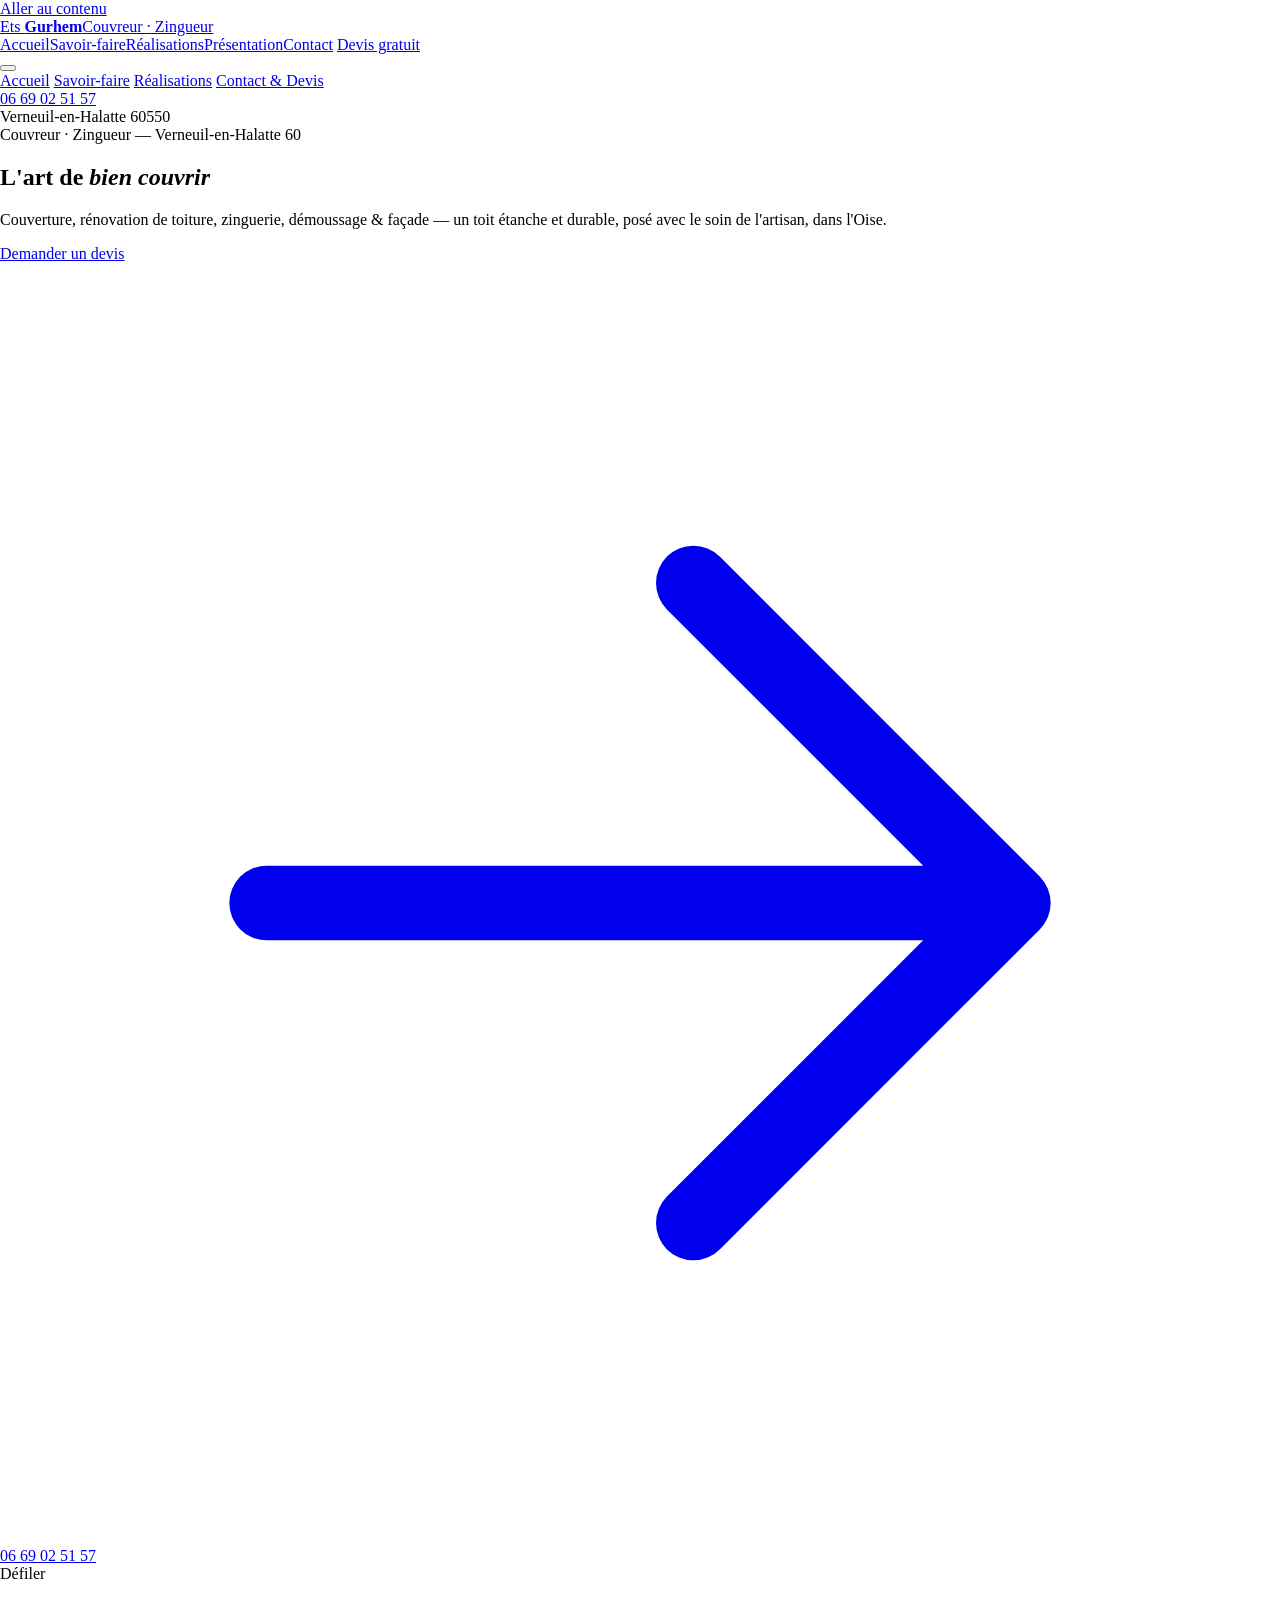
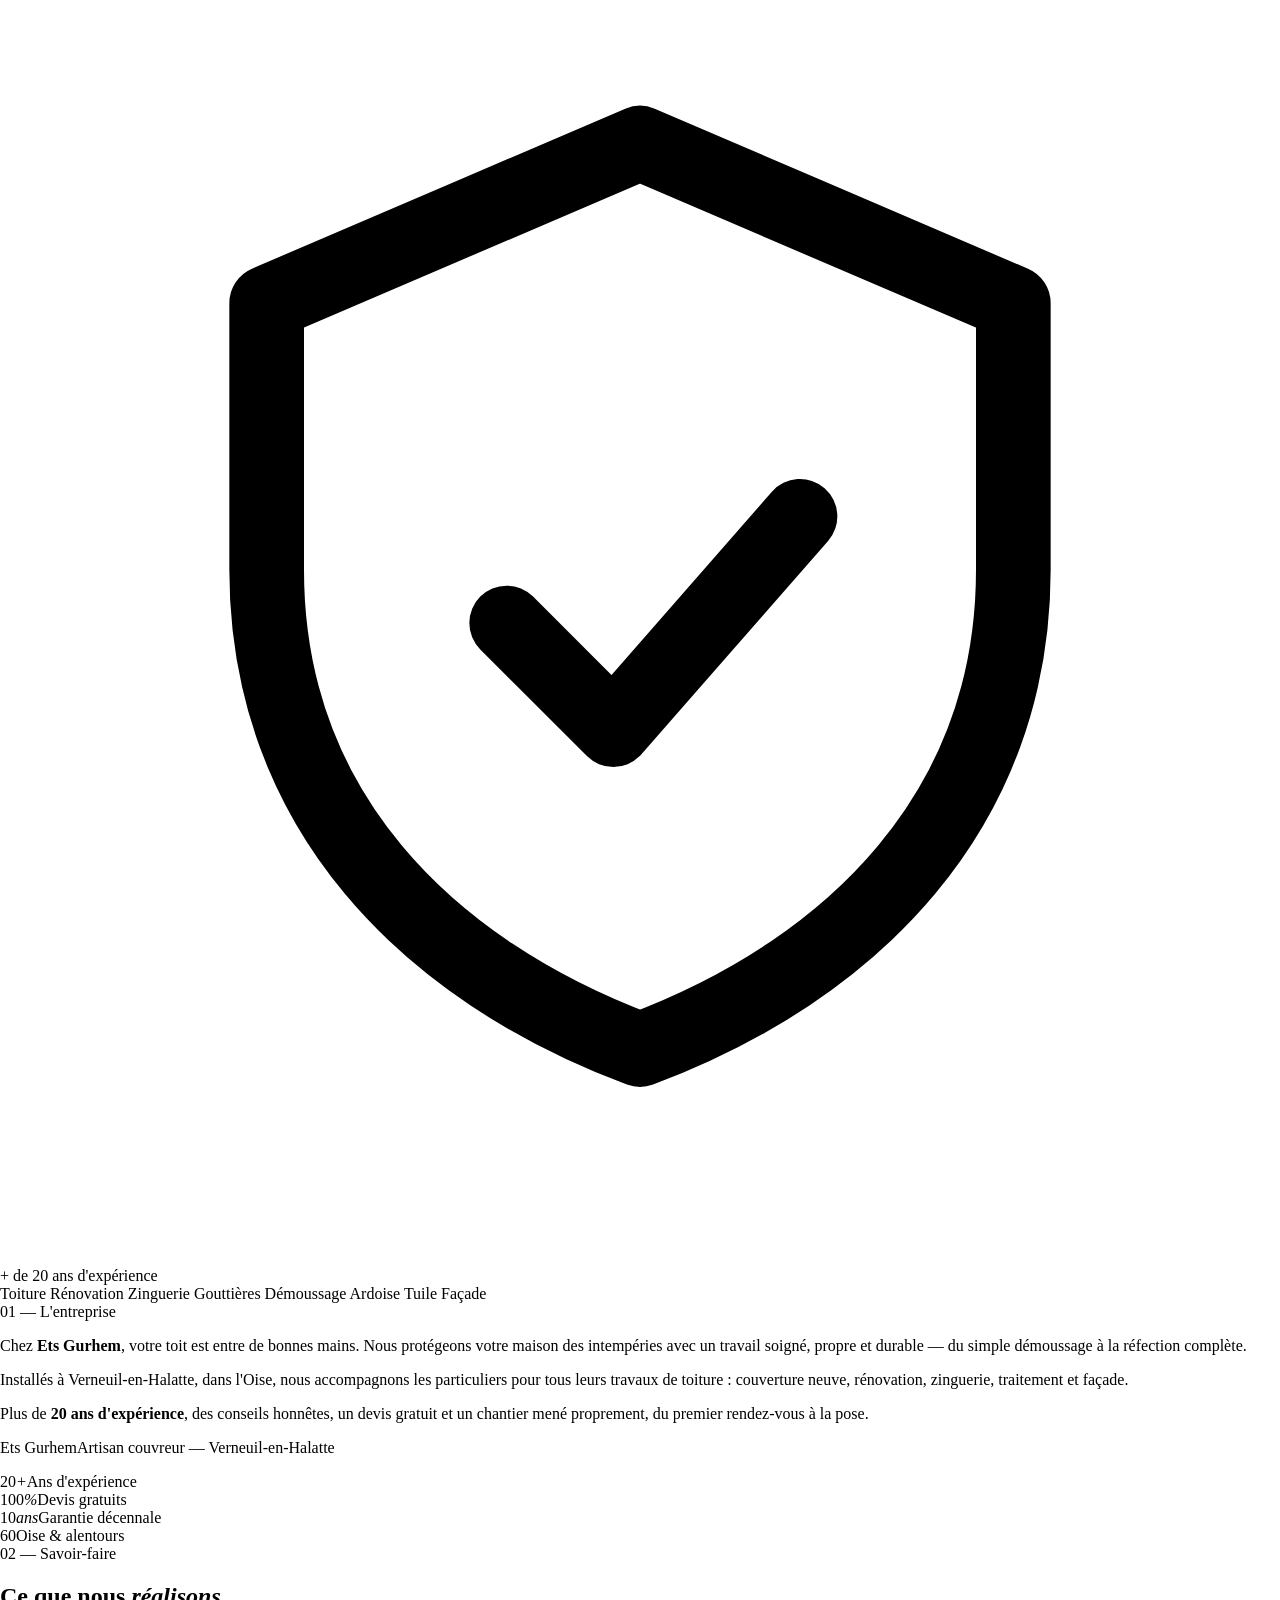
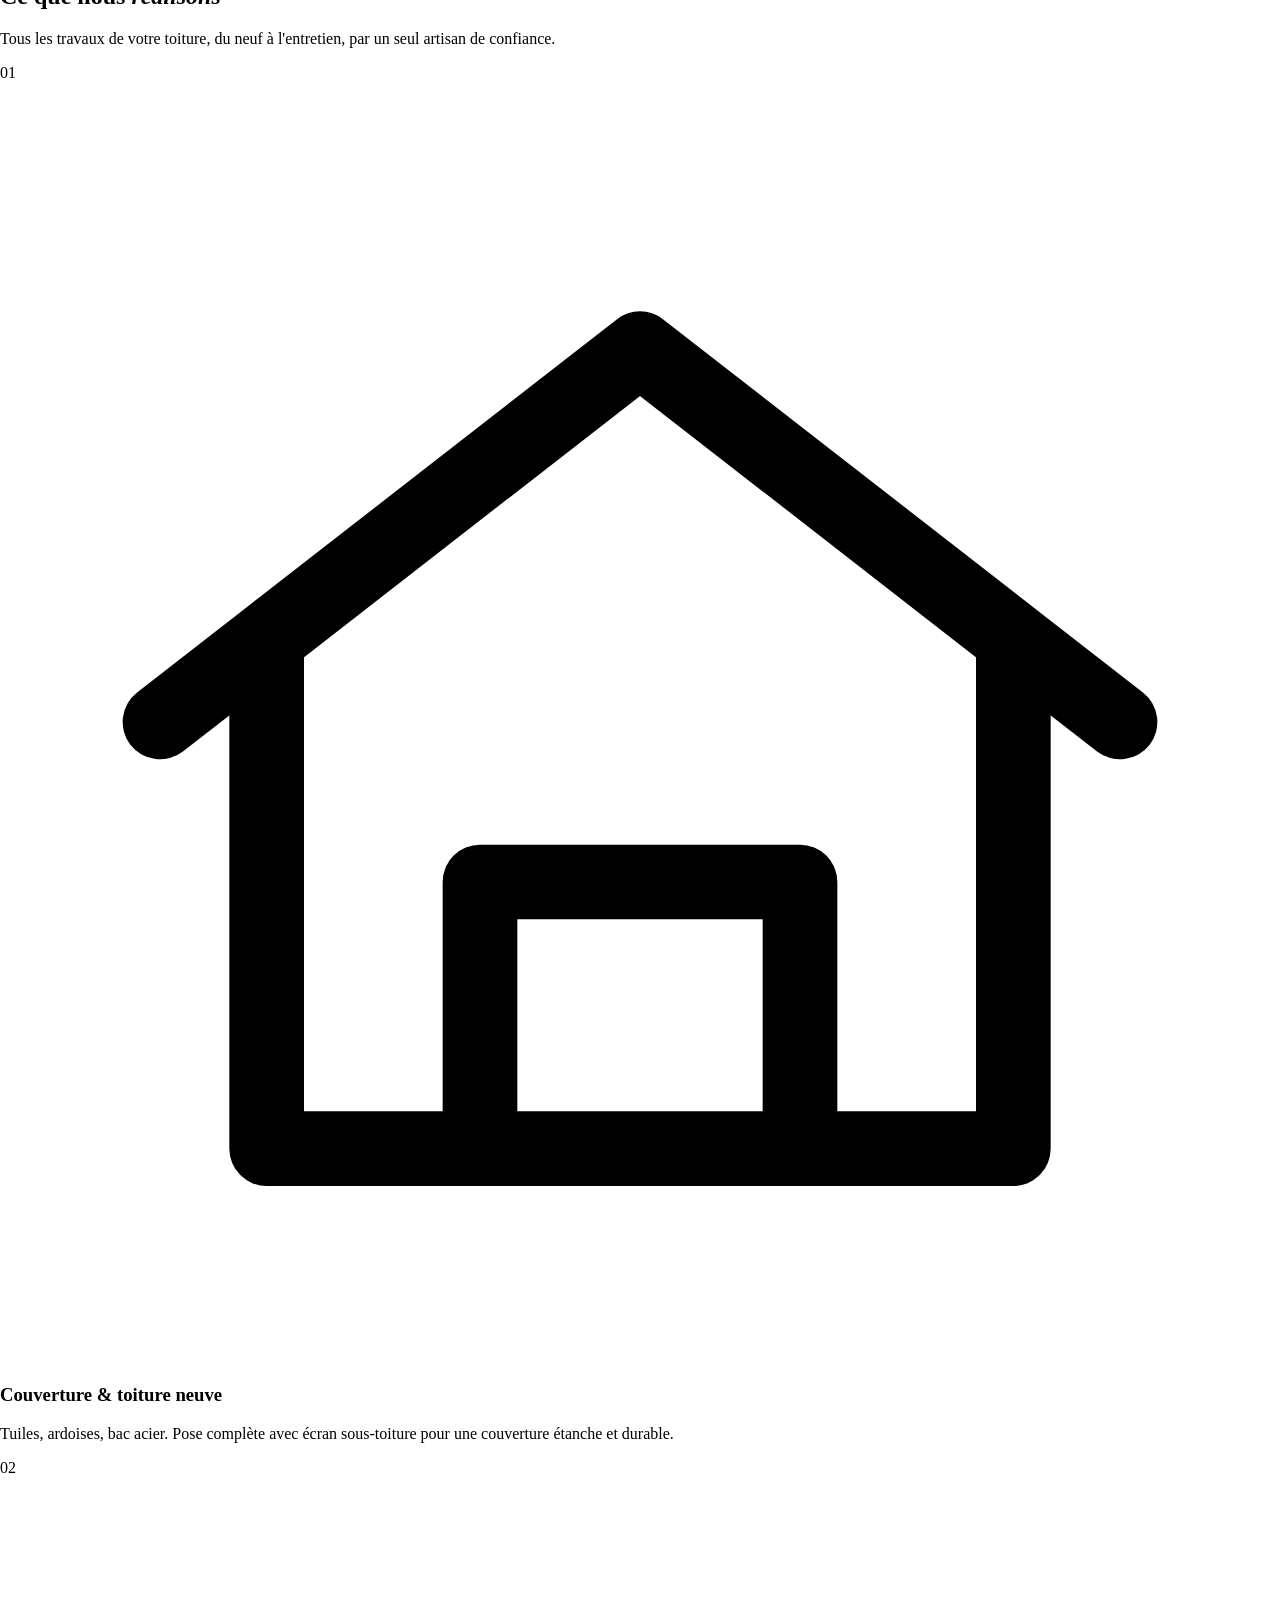
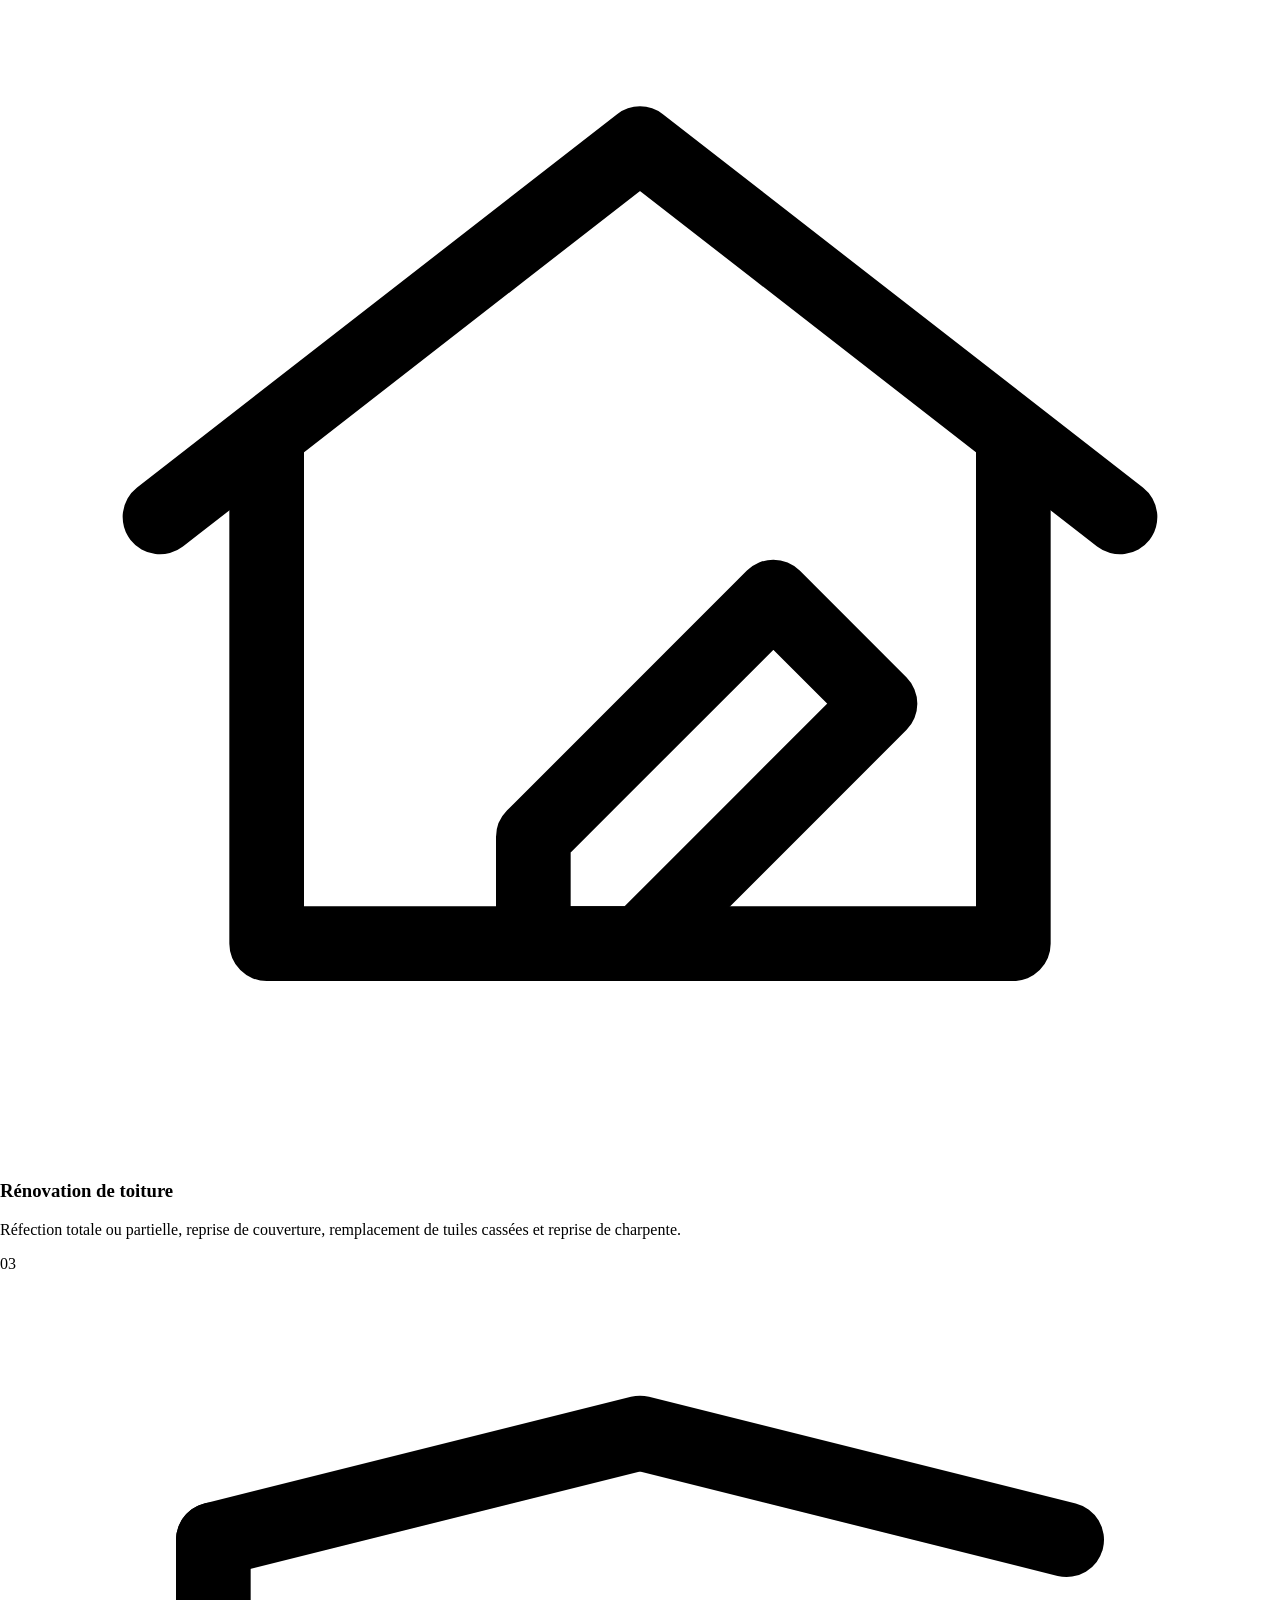
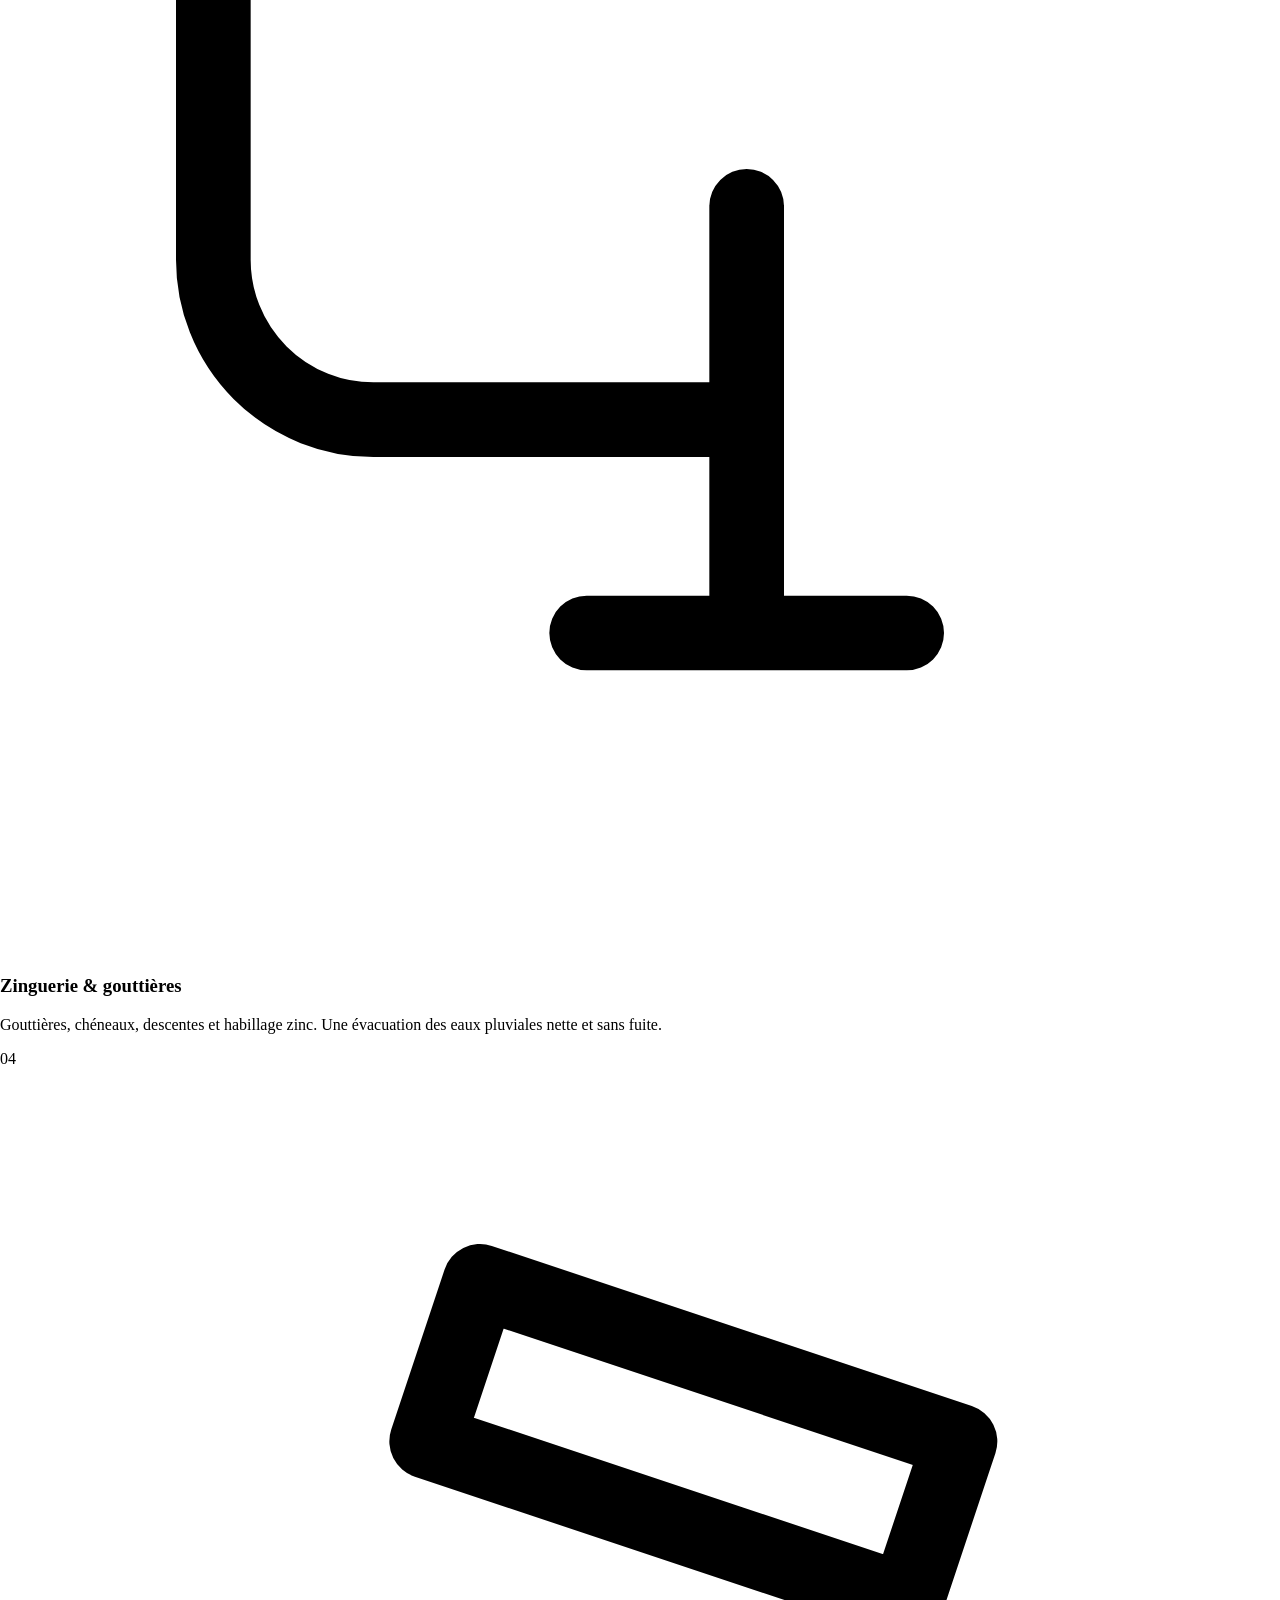
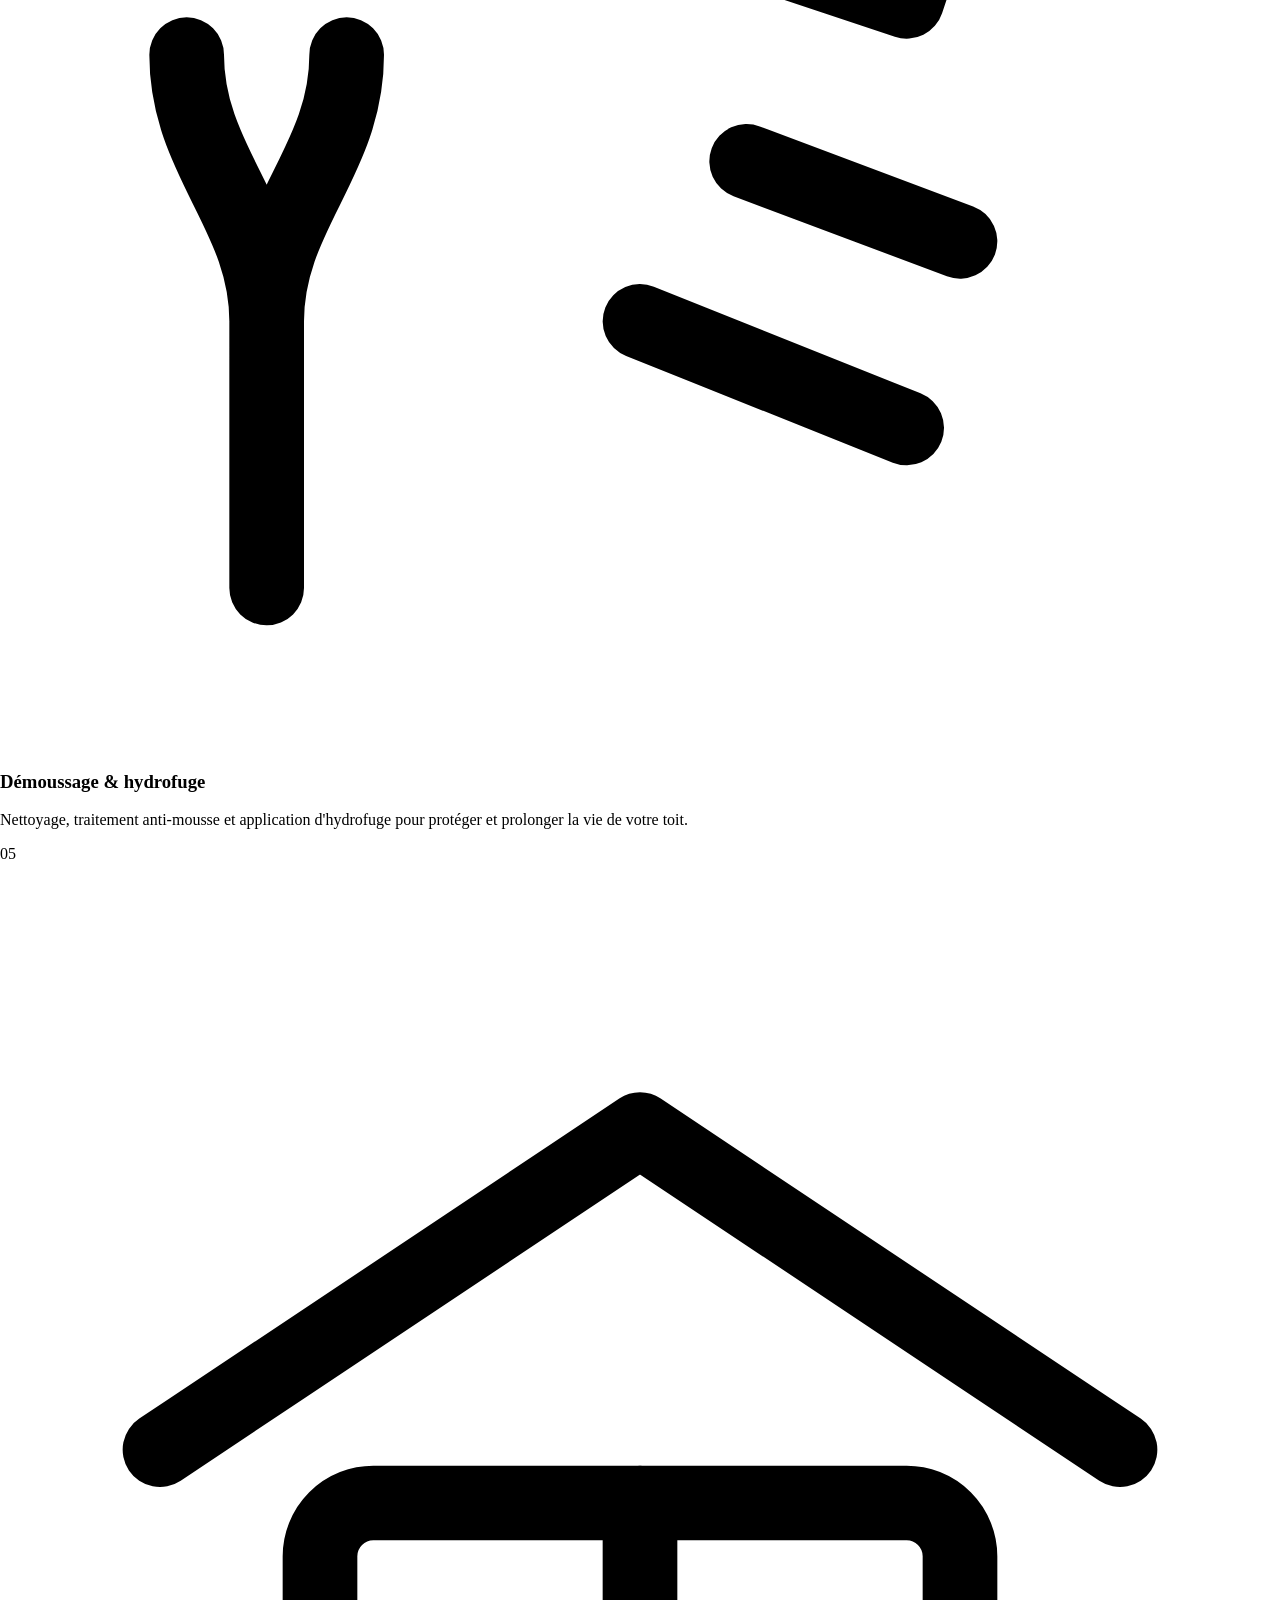
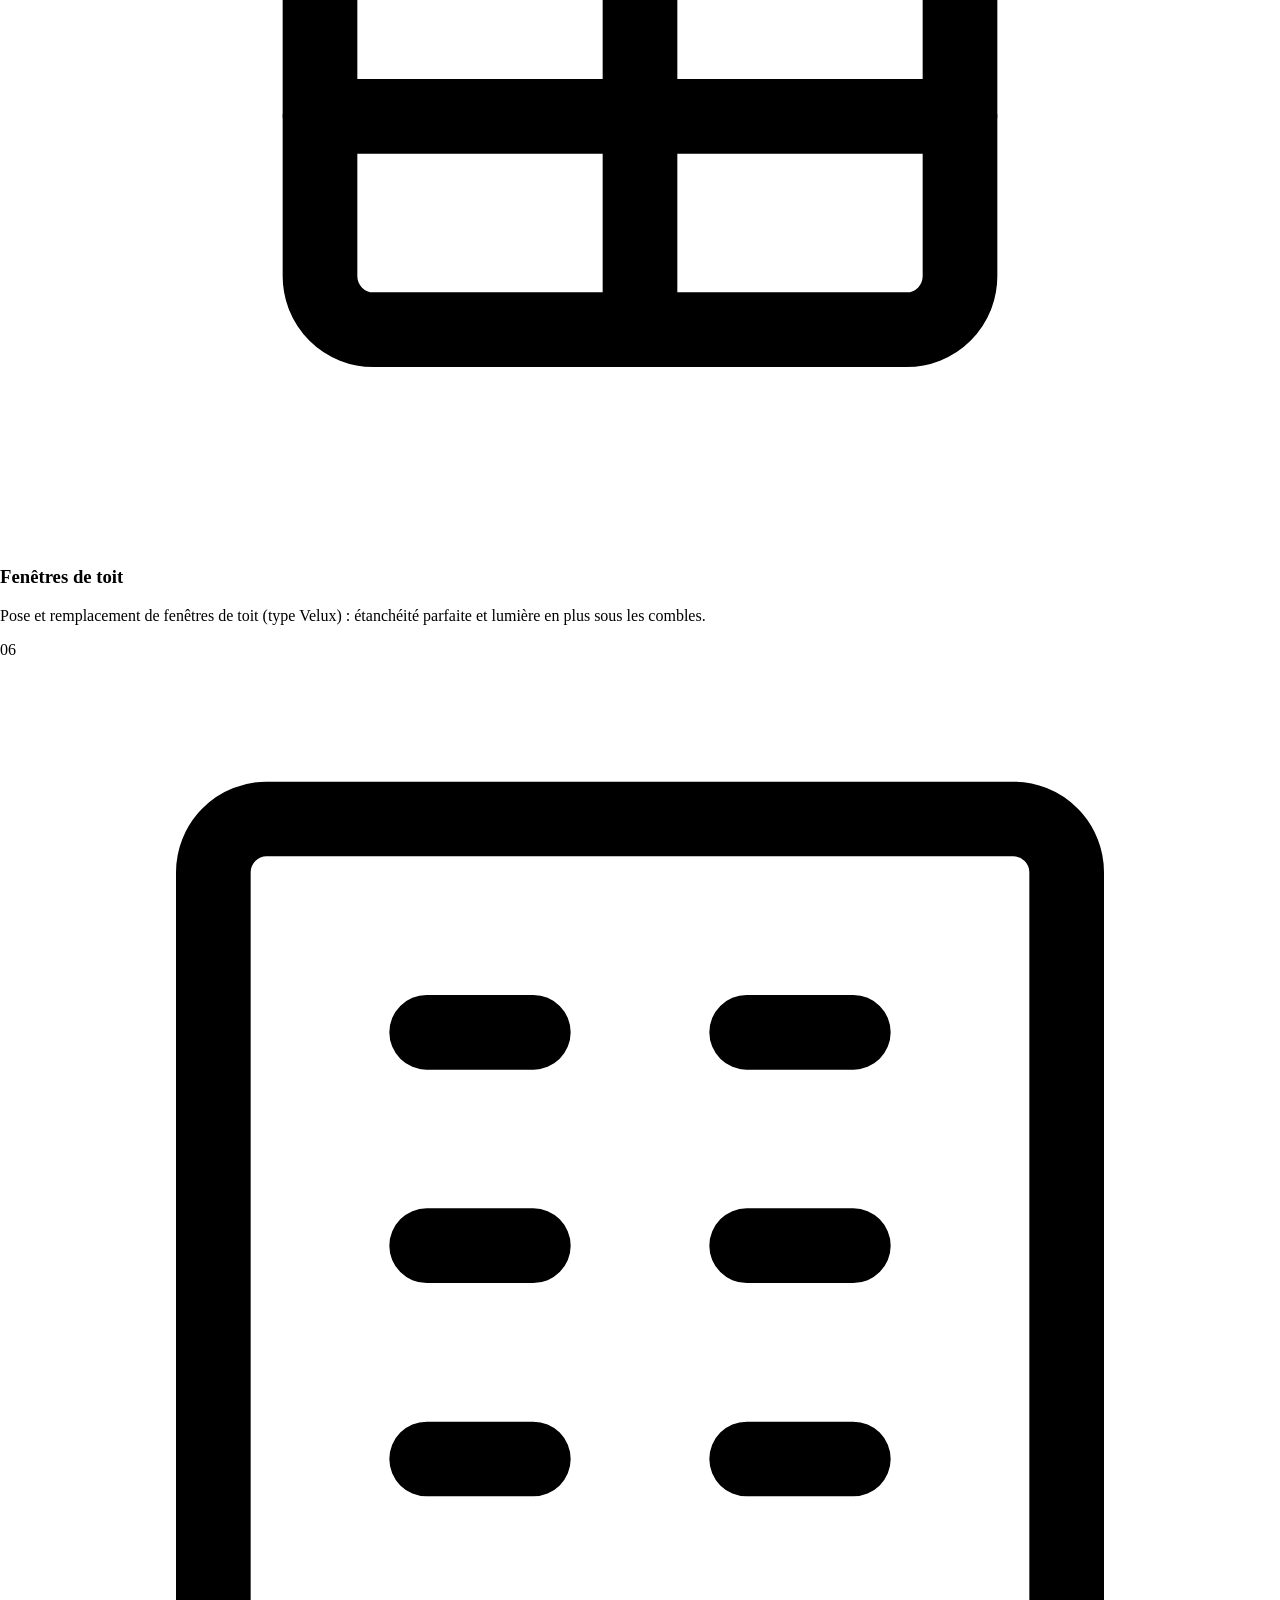
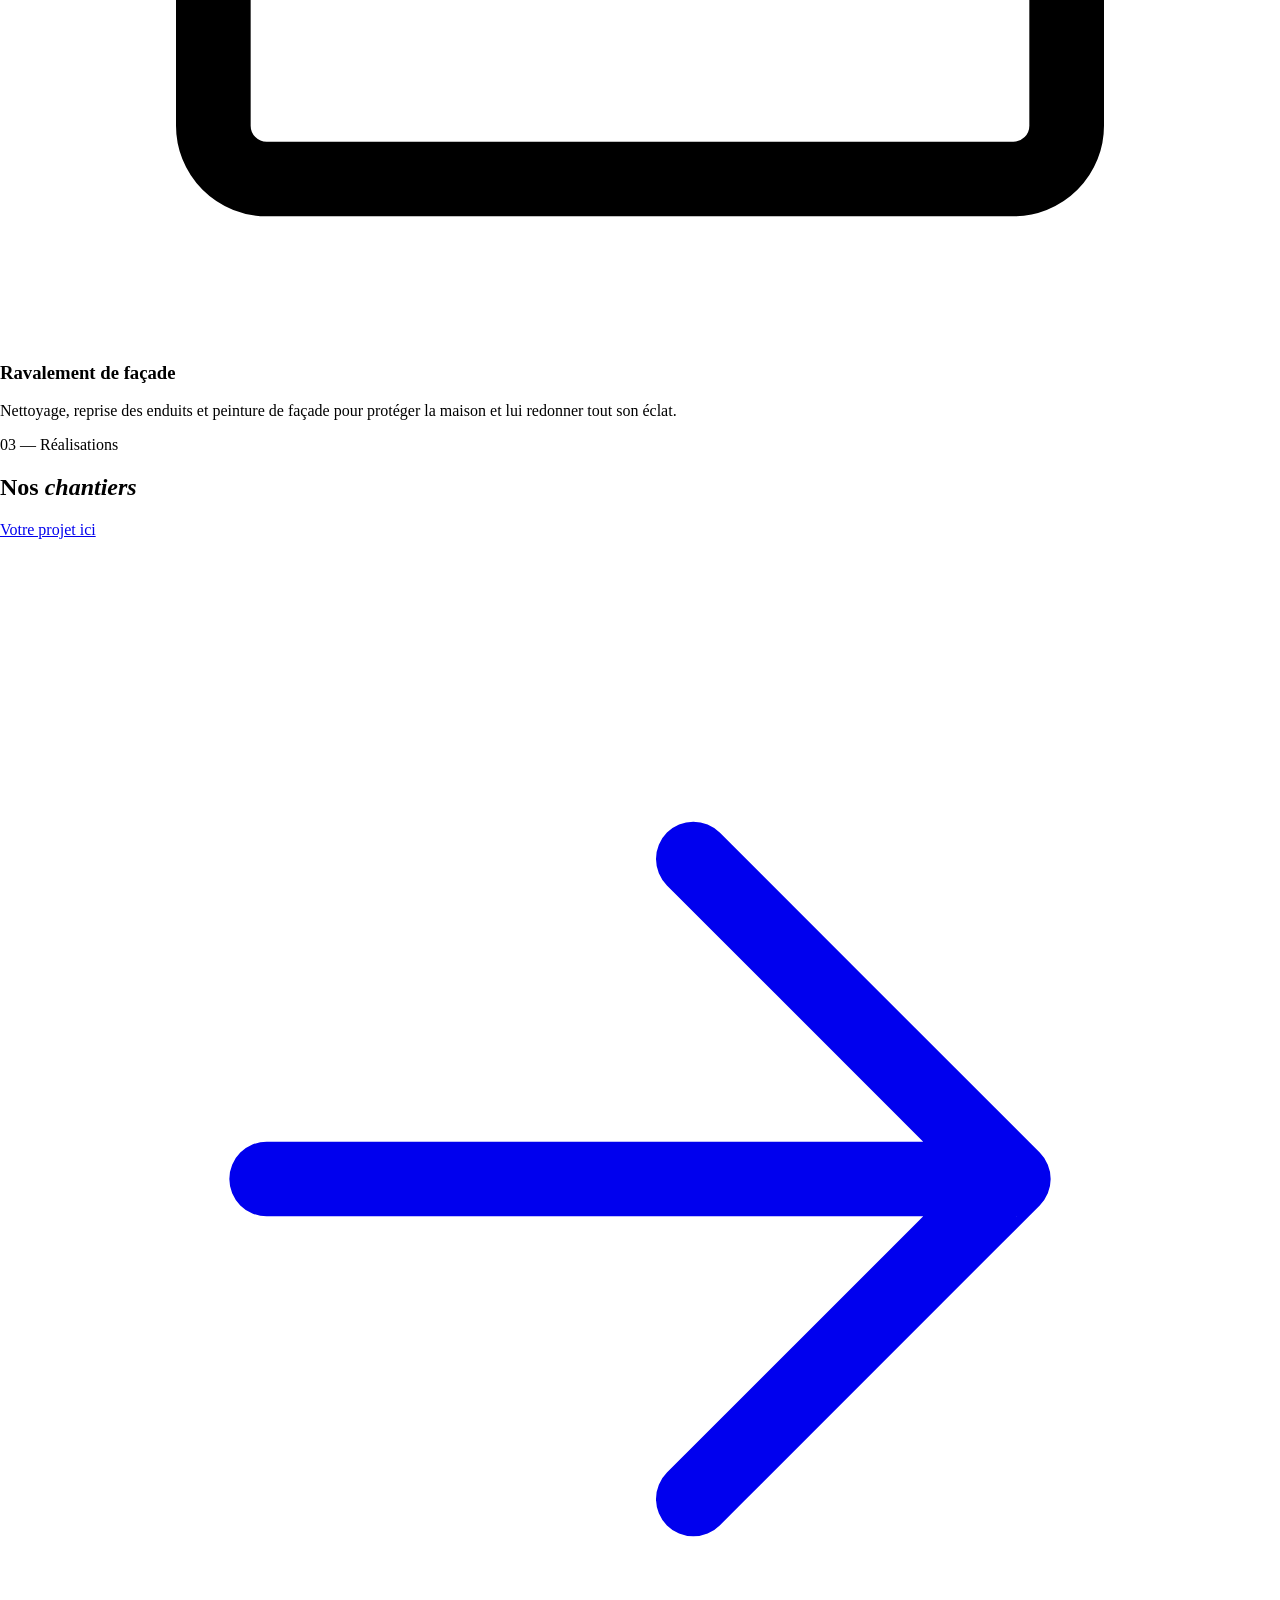
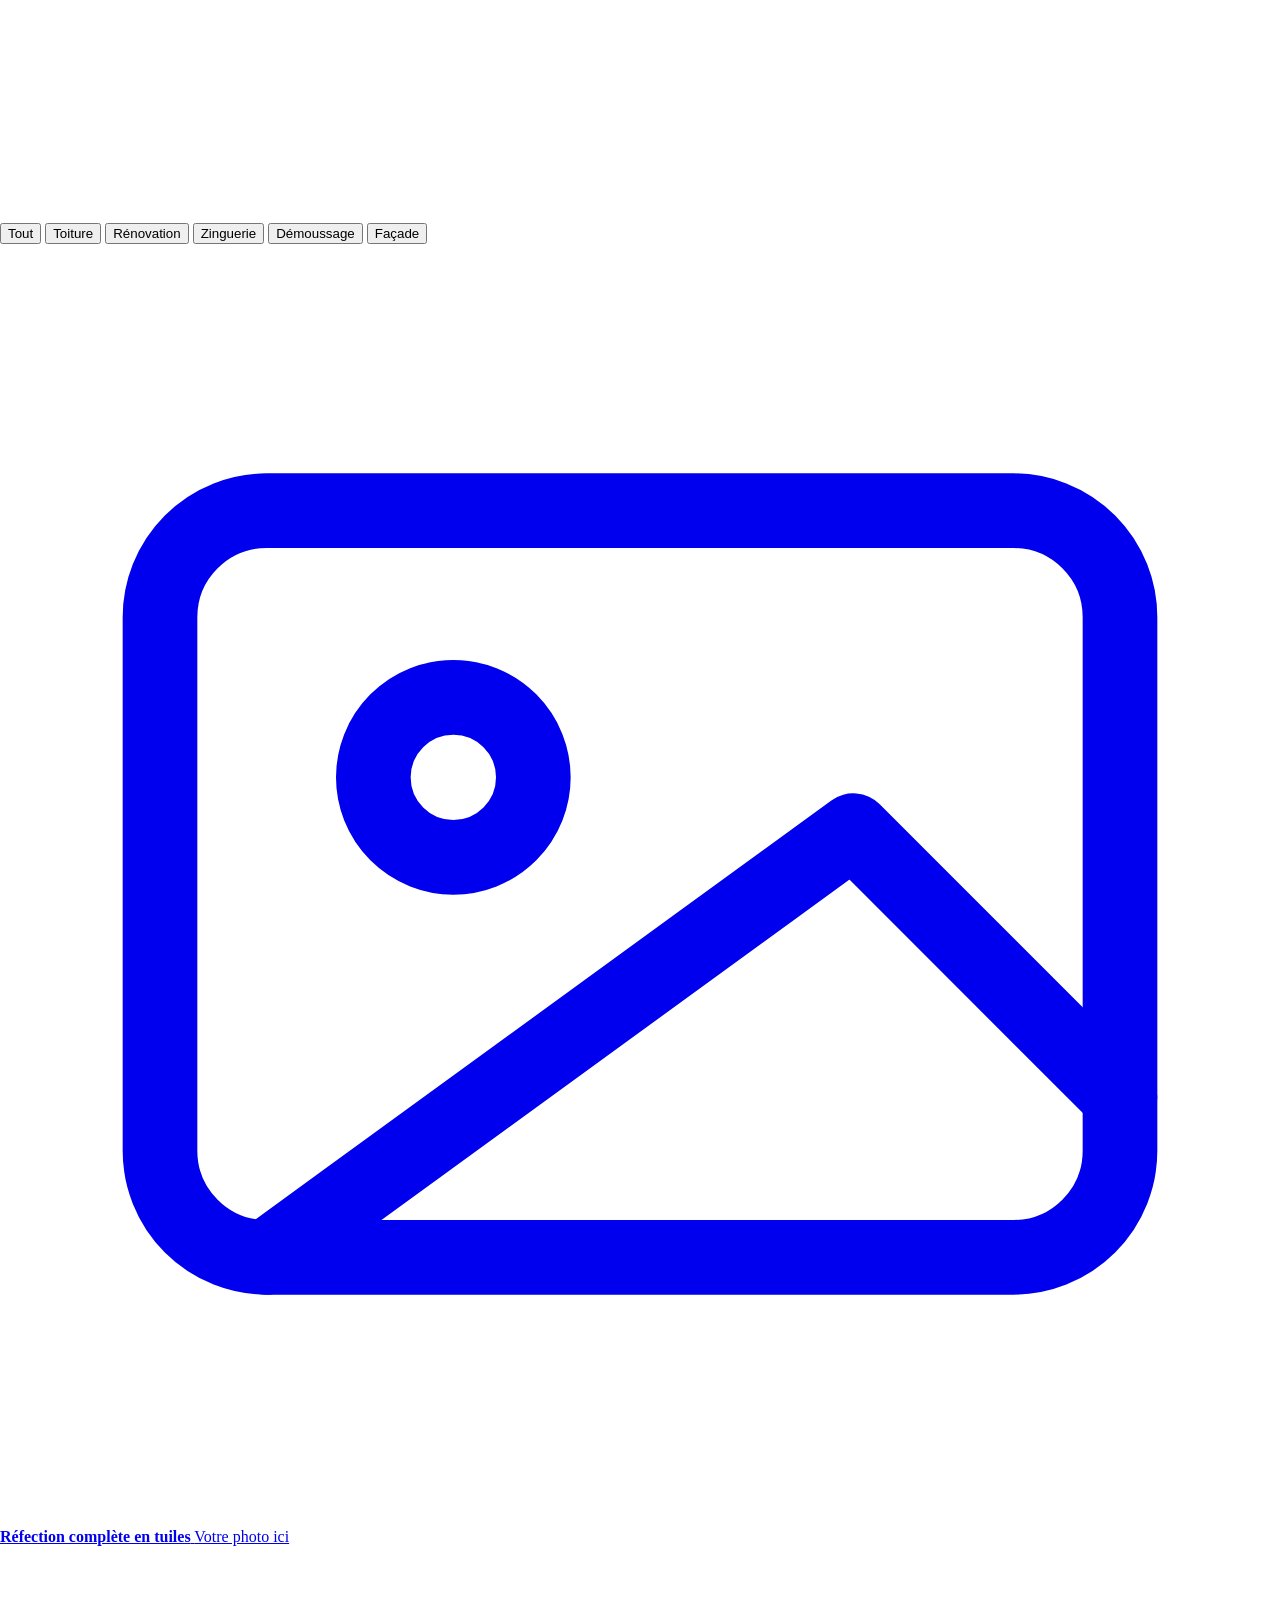
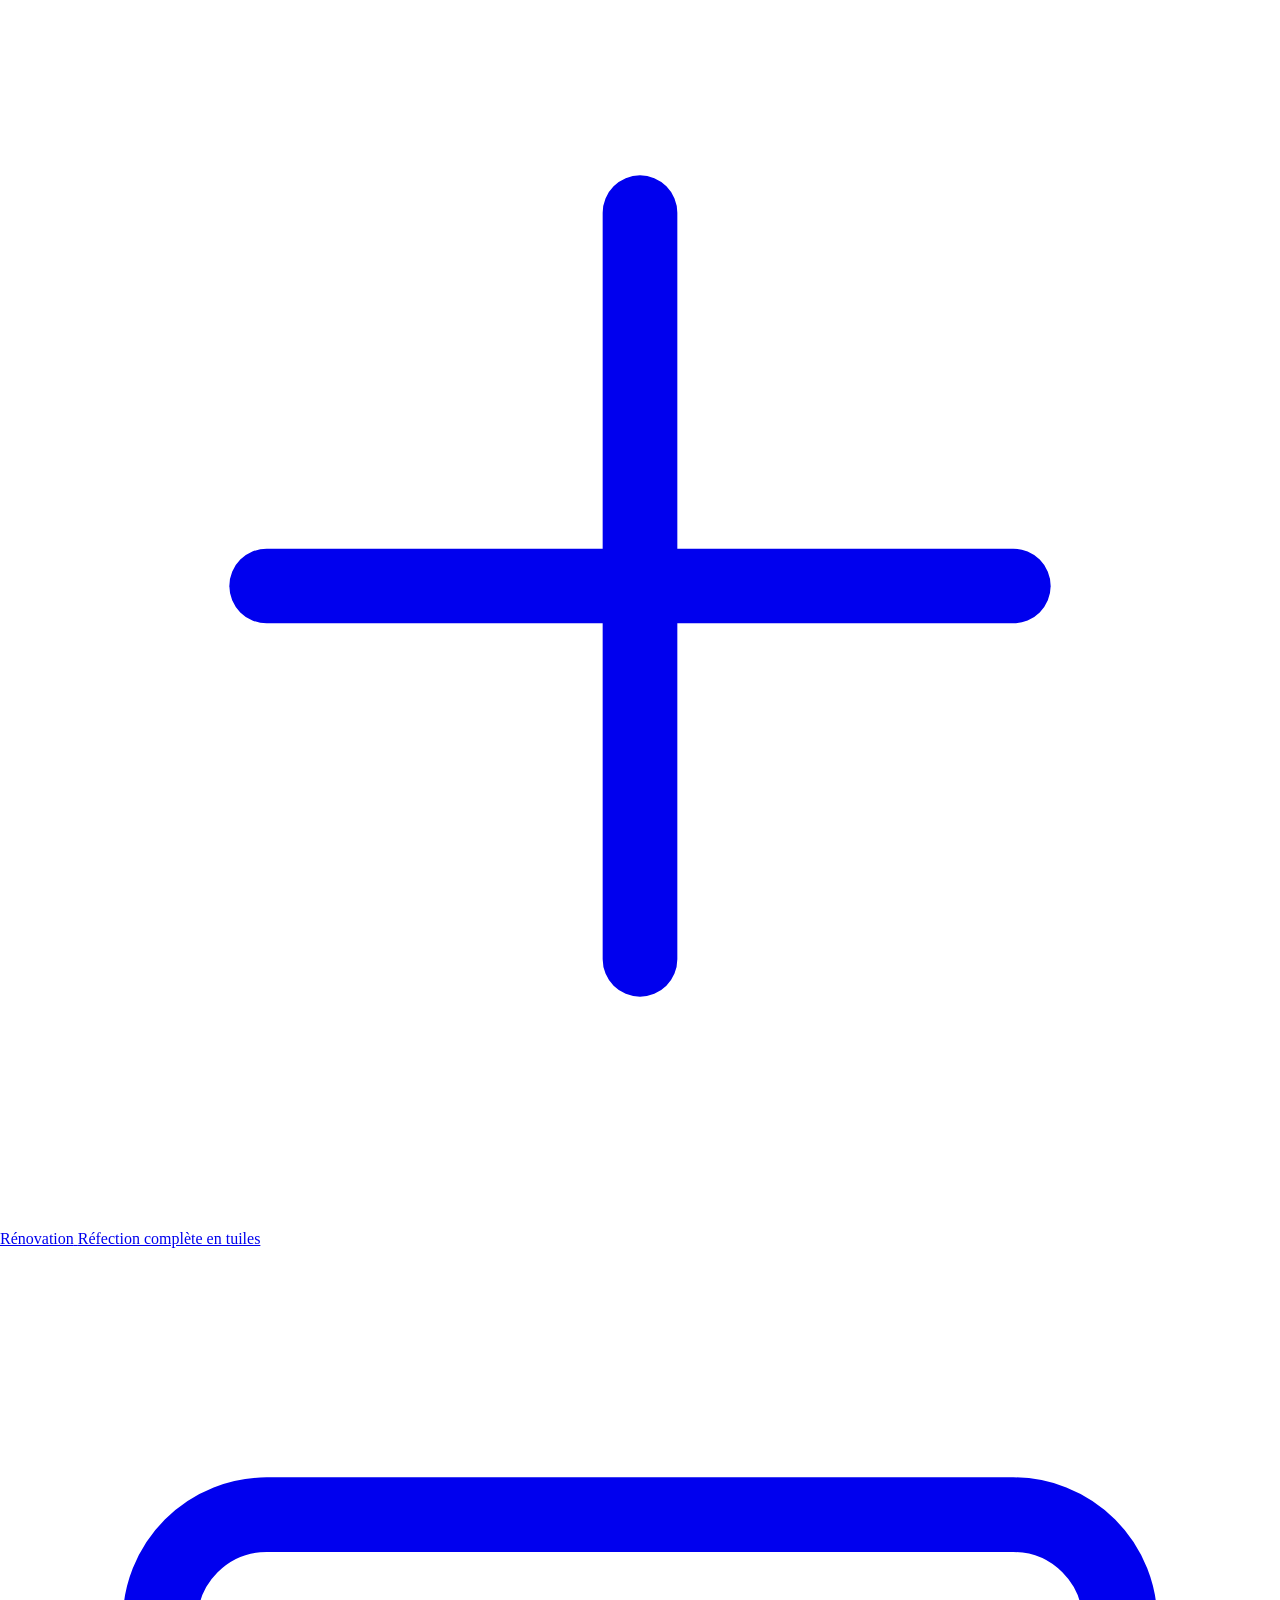
==== static/index.html @ 738606b9 "Static export for Vercel + theme source + gitignore" ====
<!DOCTYPE html>
<html lang="en-US">
<head>
	<meta charset="UTF-8">
	<meta name="viewport" content="width=device-width, initial-scale=1, viewport-fit=cover">
	<meta name="theme-color" content="#faf6f1">
	<title>Ets Gurhem &#8211; Couvreur · Zingueur — Verneuil-en-Halatte 60550</title>
<meta name='robots' content='max-image-preview:large' />
<link rel='dns-prefetch' href='//fonts.googleapis.com' />
<link href='https://fonts.gstatic.com' crossorigin rel='preconnect' />
<meta property="og:type" content="website">
<meta property="og:site_name" content="Ets Gurhem">
<meta property="og:locale" content="fr_FR">
<meta property="og:title" content="Ets Gurhem &#8211; Couvreur · Zingueur — Verneuil-en-Halatte 60550">
<meta property="og:description" content="Artisan couvreur-zingueur à Verneuil-en-Halatte (60) : couverture, rénovation de toiture, zinguerie, démoussage &amp; façade. Devis gratuit.">
<meta property="og:url" content="/">
<meta property="og:image" content="/wp-content/themes/adnmetal/assets/img/og.jpg">
<meta name="twitter:card" content="summary_large_image">
<meta name="twitter:title" content="Ets Gurhem &#8211; Couvreur · Zingueur — Verneuil-en-Halatte 60550">
<meta name="twitter:description" content="Artisan couvreur-zingueur à Verneuil-en-Halatte (60) : couverture, rénovation de toiture, zinguerie, démoussage &amp; façade. Devis gratuit.">
<meta name="twitter:image" content="/wp-content/themes/adnmetal/assets/img/og.jpg">
<style id="wp-img-auto-sizes-contain-inline-css">
img:is([sizes=auto i],[sizes^="auto," i]){contain-intrinsic-size:3000px 1500px}
/*# sourceURL=wp-img-auto-sizes-contain-inline-css */
</style>
<style id="wp-block-library-inline-css">
:root{--wp-block-synced-color:#7a00df;--wp-block-synced-color--rgb:122,0,223;--wp-bound-block-color:var(--wp-block-synced-color);--wp-editor-canvas-background:#ddd;--wp-admin-theme-color:#007cba;--wp-admin-theme-color--rgb:0,124,186;--wp-admin-theme-color-darker-10:#006ba1;--wp-admin-theme-color-darker-10--rgb:0,107,160.5;--wp-admin-theme-color-darker-20:#005a87;--wp-admin-theme-color-darker-20--rgb:0,90,135;--wp-admin-border-width-focus:2px}@media (min-resolution:192dpi){:root{--wp-admin-border-width-focus:1.5px}}.wp-element-button{cursor:pointer}:root .has-very-light-gray-background-color{background-color:#eee}:root .has-very-dark-gray-background-color{background-color:#313131}:root .has-very-light-gray-color{color:#eee}:root .has-very-dark-gray-color{color:#313131}:root .has-vivid-green-cyan-to-vivid-cyan-blue-gradient-background{background:linear-gradient(135deg,#00d084,#0693e3)}:root .has-purple-crush-gradient-background{background:linear-gradient(135deg,#34e2e4,#4721fb 50%,#ab1dfe)}:root .has-hazy-dawn-gradient-background{background:linear-gradient(135deg,#faaca8,#dad0ec)}:root .has-subdued-olive-gradient-background{background:linear-gradient(135deg,#fafae1,#67a671)}:root .has-atomic-cream-gradient-background{background:linear-gradient(135deg,#fdd79a,#004a59)}:root .has-nightshade-gradient-background{background:linear-gradient(135deg,#330968,#31cdcf)}:root .has-midnight-gradient-background{background:linear-gradient(135deg,#020381,#2874fc)}:root{--wp--preset--font-size--normal:16px;--wp--preset--font-size--huge:42px}.has-regular-font-size{font-size:1em}.has-larger-font-size{font-size:2.625em}.has-normal-font-size{font-size:var(--wp--preset--font-size--normal)}.has-huge-font-size{font-size:var(--wp--preset--font-size--huge)}:root .has-text-align-center{text-align:center}:root .has-text-align-left{text-align:left}:root .has-text-align-right{text-align:right}.has-fit-text{white-space:nowrap!important}#end-resizable-editor-section{display:none}.aligncenter{clear:both}.items-justified-left{justify-content:flex-start}.items-justified-center{justify-content:center}.items-justified-right{justify-content:flex-end}.items-justified-space-between{justify-content:space-between}.screen-reader-text{word-wrap:normal!important;border:0;clip-path:inset(50%);height:1px;margin:-1px;overflow:hidden;padding:0;position:absolute;width:1px}.screen-reader-text:focus{background-color:#ddd;clip-path:none;color:#444;display:block;font-size:1em;height:auto;left:5px;line-height:normal;padding:15px 23px 14px;text-decoration:none;top:5px;width:auto;z-index:100000}html :where(.has-border-color){border-style:solid}html :where([style*=border-color]){border-style:solid}html :where([style*=border-top-color]){border-top-style:solid}html :where([style*=border-right-color]){border-right-style:solid}html :where([style*=border-bottom-color]){border-bottom-style:solid}html :where([style*=border-left-color]){border-left-style:solid}html :where([style*=border-width]){border-style:solid}html :where([style*=border-top-width]){border-top-style:solid}html :where([style*=border-right-width]){border-right-style:solid}html :where([style*=border-bottom-width]){border-bottom-style:solid}html :where([style*=border-left-width]){border-left-style:solid}html :where(img[class*=wp-image-]){height:auto;max-width:100%}:where(figure){margin:0 0 1em}html :where(.is-position-sticky){--wp-admin--admin-bar--position-offset:var(--wp-admin--admin-bar--height,0px)}@media screen and (max-width:600px){html :where(.is-position-sticky){--wp-admin--admin-bar--position-offset:0px}}

/*# sourceURL=/wp-includes/css/dist/block-library/common.min.css */
</style>
<style id="classic-theme-styles-inline-css">
/*! This file is auto-generated */
.wp-block-button__link{color:#fff;background-color:#32373c;border-radius:9999px;box-shadow:none;text-decoration:none;padding:calc(.667em + 2px) calc(1.333em + 2px);font-size:1.125em}.wp-block-file__button{background:#32373c;color:#fff;text-decoration:none}
/*# sourceURL=/wp-includes/css/classic-themes.min.css */
</style>

<style id="global-styles-inline-css">
:root{--wp--preset--aspect-ratio--square: 1;--wp--preset--aspect-ratio--4-3: 4/3;--wp--preset--aspect-ratio--3-4: 3/4;--wp--preset--aspect-ratio--3-2: 3/2;--wp--preset--aspect-ratio--2-3: 2/3;--wp--preset--aspect-ratio--16-9: 16/9;--wp--preset--aspect-ratio--9-16: 9/16;--wp--preset--color--black: #000000;--wp--preset--color--cyan-bluish-gray: #abb8c3;--wp--preset--color--white: #ffffff;--wp--preset--color--pale-pink: #f78da7;--wp--preset--color--vivid-red: #cf2e2e;--wp--preset--color--luminous-vivid-orange: #ff6900;--wp--preset--color--luminous-vivid-amber: #fcb900;--wp--preset--color--light-green-cyan: #7bdcb5;--wp--preset--color--vivid-green-cyan: #00d084;--wp--preset--color--pale-cyan-blue: #8ed1fc;--wp--preset--color--vivid-cyan-blue: #0693e3;--wp--preset--color--vivid-purple: #9b51e0;--wp--preset--gradient--vivid-cyan-blue-to-vivid-purple: linear-gradient(135deg,rgb(6,147,227) 0%,rgb(155,81,224) 100%);--wp--preset--gradient--light-green-cyan-to-vivid-green-cyan: linear-gradient(135deg,rgb(122,220,180) 0%,rgb(0,208,130) 100%);--wp--preset--gradient--luminous-vivid-amber-to-luminous-vivid-orange: linear-gradient(135deg,rgb(252,185,0) 0%,rgb(255,105,0) 100%);--wp--preset--gradient--luminous-vivid-orange-to-vivid-red: linear-gradient(135deg,rgb(255,105,0) 0%,rgb(207,46,46) 100%);--wp--preset--gradient--very-light-gray-to-cyan-bluish-gray: linear-gradient(135deg,rgb(238,238,238) 0%,rgb(169,184,195) 100%);--wp--preset--gradient--cool-to-warm-spectrum: linear-gradient(135deg,rgb(74,234,220) 0%,rgb(151,120,209) 20%,rgb(207,42,186) 40%,rgb(238,44,130) 60%,rgb(251,105,98) 80%,rgb(254,248,76) 100%);--wp--preset--gradient--blush-light-purple: linear-gradient(135deg,rgb(255,206,236) 0%,rgb(152,150,240) 100%);--wp--preset--gradient--blush-bordeaux: linear-gradient(135deg,rgb(254,205,165) 0%,rgb(254,45,45) 50%,rgb(107,0,62) 100%);--wp--preset--gradient--luminous-dusk: linear-gradient(135deg,rgb(255,203,112) 0%,rgb(199,81,192) 50%,rgb(65,88,208) 100%);--wp--preset--gradient--pale-ocean: linear-gradient(135deg,rgb(255,245,203) 0%,rgb(182,227,212) 50%,rgb(51,167,181) 100%);--wp--preset--gradient--electric-grass: linear-gradient(135deg,rgb(202,248,128) 0%,rgb(113,206,126) 100%);--wp--preset--gradient--midnight: linear-gradient(135deg,rgb(2,3,129) 0%,rgb(40,116,252) 100%);--wp--preset--font-size--small: 13px;--wp--preset--font-size--medium: 20px;--wp--preset--font-size--large: 36px;--wp--preset--font-size--x-large: 42px;--wp--preset--spacing--20: 0.44rem;--wp--preset--spacing--30: 0.67rem;--wp--preset--spacing--40: 1rem;--wp--preset--spacing--50: 1.5rem;--wp--preset--spacing--60: 2.25rem;--wp--preset--spacing--70: 3.38rem;--wp--preset--spacing--80: 5.06rem;--wp--preset--shadow--natural: 6px 6px 9px rgba(0, 0, 0, 0.2);--wp--preset--shadow--deep: 12px 12px 50px rgba(0, 0, 0, 0.4);--wp--preset--shadow--sharp: 6px 6px 0px rgba(0, 0, 0, 0.2);--wp--preset--shadow--outlined: 6px 6px 0px -3px rgb(255, 255, 255), 6px 6px rgb(0, 0, 0);--wp--preset--shadow--crisp: 6px 6px 0px rgb(0, 0, 0);}:where(body) { margin: 0; }:where(.is-layout-flex){gap: 0.5em;}:where(.is-layout-grid){gap: 0.5em;}body .is-layout-flex{display: flex;}.is-layout-flex{flex-wrap: wrap;align-items: center;}.is-layout-flex > :is(*, div){margin: 0;}body .is-layout-grid{display: grid;}.is-layout-grid > :is(*, div){margin: 0;}body{padding-top: 0px;padding-right: 0px;padding-bottom: 0px;padding-left: 0px;}:root :where(.wp-element-button, .wp-block-button__link){background-color: #32373c;border-width: 0;color: #fff;font-family: inherit;font-size: inherit;font-style: inherit;font-weight: inherit;letter-spacing: inherit;line-height: inherit;padding-top: calc(0.667em + 2px);padding-right: calc(1.333em + 2px);padding-bottom: calc(0.667em + 2px);padding-left: calc(1.333em + 2px);text-decoration: none;text-transform: inherit;}.has-black-color{color: var(--wp--preset--color--black) !important;}.has-cyan-bluish-gray-color{color: var(--wp--preset--color--cyan-bluish-gray) !important;}.has-white-color{color: var(--wp--preset--color--white) !important;}.has-pale-pink-color{color: var(--wp--preset--color--pale-pink) !important;}.has-vivid-red-color{color: var(--wp--preset--color--vivid-red) !important;}.has-luminous-vivid-orange-color{color: var(--wp--preset--color--luminous-vivid-orange) !important;}.has-luminous-vivid-amber-color{color: var(--wp--preset--color--luminous-vivid-amber) !important;}.has-light-green-cyan-color{color: var(--wp--preset--color--light-green-cyan) !important;}.has-vivid-green-cyan-color{color: var(--wp--preset--color--vivid-green-cyan) !important;}.has-pale-cyan-blue-color{color: var(--wp--preset--color--pale-cyan-blue) !important;}.has-vivid-cyan-blue-color{color: var(--wp--preset--color--vivid-cyan-blue) !important;}.has-vivid-purple-color{color: var(--wp--preset--color--vivid-purple) !important;}.has-black-background-color{background-color: var(--wp--preset--color--black) !important;}.has-cyan-bluish-gray-background-color{background-color: var(--wp--preset--color--cyan-bluish-gray) !important;}.has-white-background-color{background-color: var(--wp--preset--color--white) !important;}.has-pale-pink-background-color{background-color: var(--wp--preset--color--pale-pink) !important;}.has-vivid-red-background-color{background-color: var(--wp--preset--color--vivid-red) !important;}.has-luminous-vivid-orange-background-color{background-color: var(--wp--preset--color--luminous-vivid-orange) !important;}.has-luminous-vivid-amber-background-color{background-color: var(--wp--preset--color--luminous-vivid-amber) !important;}.has-light-green-cyan-background-color{background-color: var(--wp--preset--color--light-green-cyan) !important;}.has-vivid-green-cyan-background-color{background-color: var(--wp--preset--color--vivid-green-cyan) !important;}.has-pale-cyan-blue-background-color{background-color: var(--wp--preset--color--pale-cyan-blue) !important;}.has-vivid-cyan-blue-background-color{background-color: var(--wp--preset--color--vivid-cyan-blue) !important;}.has-vivid-purple-background-color{background-color: var(--wp--preset--color--vivid-purple) !important;}.has-black-border-color{border-color: var(--wp--preset--color--black) !important;}.has-cyan-bluish-gray-border-color{border-color: var(--wp--preset--color--cyan-bluish-gray) !important;}.has-white-border-color{border-color: var(--wp--preset--color--white) !important;}.has-pale-pink-border-color{border-color: var(--wp--preset--color--pale-pink) !important;}.has-vivid-red-border-color{border-color: var(--wp--preset--color--vivid-red) !important;}.has-luminous-vivid-orange-border-color{border-color: var(--wp--preset--color--luminous-vivid-orange) !important;}.has-luminous-vivid-amber-border-color{border-color: var(--wp--preset--color--luminous-vivid-amber) !important;}.has-light-green-cyan-border-color{border-color: var(--wp--preset--color--light-green-cyan) !important;}.has-vivid-green-cyan-border-color{border-color: var(--wp--preset--color--vivid-green-cyan) !important;}.has-pale-cyan-blue-border-color{border-color: var(--wp--preset--color--pale-cyan-blue) !important;}.has-vivid-cyan-blue-border-color{border-color: var(--wp--preset--color--vivid-cyan-blue) !important;}.has-vivid-purple-border-color{border-color: var(--wp--preset--color--vivid-purple) !important;}.has-vivid-cyan-blue-to-vivid-purple-gradient-background{background: var(--wp--preset--gradient--vivid-cyan-blue-to-vivid-purple) !important;}.has-light-green-cyan-to-vivid-green-cyan-gradient-background{background: var(--wp--preset--gradient--light-green-cyan-to-vivid-green-cyan) !important;}.has-luminous-vivid-amber-to-luminous-vivid-orange-gradient-background{background: var(--wp--preset--gradient--luminous-vivid-amber-to-luminous-vivid-orange) !important;}.has-luminous-vivid-orange-to-vivid-red-gradient-background{background: var(--wp--preset--gradient--luminous-vivid-orange-to-vivid-red) !important;}.has-very-light-gray-to-cyan-bluish-gray-gradient-background{background: var(--wp--preset--gradient--very-light-gray-to-cyan-bluish-gray) !important;}.has-cool-to-warm-spectrum-gradient-background{background: var(--wp--preset--gradient--cool-to-warm-spectrum) !important;}.has-blush-light-purple-gradient-background{background: var(--wp--preset--gradient--blush-light-purple) !important;}.has-blush-bordeaux-gradient-background{background: var(--wp--preset--gradient--blush-bordeaux) !important;}.has-luminous-dusk-gradient-background{background: var(--wp--preset--gradient--luminous-dusk) !important;}.has-pale-ocean-gradient-background{background: var(--wp--preset--gradient--pale-ocean) !important;}.has-electric-grass-gradient-background{background: var(--wp--preset--gradient--electric-grass) !important;}.has-midnight-gradient-background{background: var(--wp--preset--gradient--midnight) !important;}.has-small-font-size{font-size: var(--wp--preset--font-size--small) !important;}.has-medium-font-size{font-size: var(--wp--preset--font-size--medium) !important;}.has-large-font-size{font-size: var(--wp--preset--font-size--large) !important;}.has-x-large-font-size{font-size: var(--wp--preset--font-size--x-large) !important;}
/*# sourceURL=global-styles-inline-css */
</style>

<link rel='stylesheet' id='adnmetal-fonts-css' href='https://fonts.googleapis.com/css2?family=Fraunces:ital,opsz,wght@0,9..144,400;0,9..144,500;0,9..144,600;1,9..144,400;1,9..144,500&#038;family=Inter:wght@400;500;600;700&#038;display=swap' media='all' />
<link rel='stylesheet' id='adnmetal-main-css' href='/wp-content/themes/adnmetal/assets/css/main.css?ver=2.0.0' media='all' />
<link rel='shortlink' href='/' />
<script type="application/ld+json">{"@context":"https://schema.org","@type":["RoofingContractor","LocalBusiness","HomeAndConstructionBusiness"],"name":"Ets Gurhem","description":"Artisan couvreur-zingueur à Verneuil-en-Halatte (60). Couverture neuve et rénovation de toiture, zinguerie, gouttières, démoussage, traitement hydrofuge, fenêtres de toit et ravalement de façade. Devis gratuit.","url":"/","telephone":"+33669025157","image":"/wp-content/themes/adnmetal/assets/img/og.jpg","priceRange":"€€","areaServed":["Verneuil-en-Halatte","Creil","Senlis","Pont-Sainte-Maxence","Oise","Hauts-de-France"],"address":{"@type":"PostalAddress","streetAddress":"8 rue du Bac","addressLocality":"Verneuil-en-Halatte","postalCode":"60550","addressRegion":"Hauts-de-France","addressCountry":"FR"},"knowsAbout":["Couverture","Toiture","Zinguerie","Gouttières","Démoussage","Traitement hydrofuge","Étanchéité","Fenêtre de toit","Ravalement de façade"],"slogan":"L'art de bien couvrir, depuis plus de 20 ans.","openingHours":["Mo-Fr 07:30-21:00","Sa 08:00-20:00"]}</script>
</head>
<body class="home wp-singular page-template-default page page-id-13 wp-embed-responsive wp-theme-adnmetal is-home">

<a class="sr-only" href="#main">Aller au contenu</a>

<header class="site-header is-light">
	<div class="wrap header-inner">
		<a class="brand" href="/" aria-label="Ets Gurhem — accueil">
							<span class="brand-text"><span class="brand-name">Ets&nbsp;<b>Gurhem</b></span><span class="brand-sub">Couvreur · Zingueur</span></span>
					</a>

		<nav class="primary-nav" aria-label="Navigation principale">
			<a class="nav-link" href="/" aria-current="page">Accueil</a><a class="nav-link" href="/#savoir-faire" aria-current="page">Savoir-faire</a><a class="nav-link" href="/#realisations" aria-current="page">Réalisations</a><a class="nav-link" href="/presentation/">Présentation</a><a class="nav-link" href="/#devis" aria-current="page">Contact</a>			<a class="btn btn--gold nav-cta" href="/#devis">Devis gratuit</a>
		</nav>

		<button class="nav-toggle" aria-label="Ouvrir le menu" aria-expanded="false" aria-controls="mobile-nav">
			<span></span><span></span><span></span>
		</button>
	</div>
</header>

<nav class="mobile-nav" id="mobile-nav" aria-label="Menu mobile">
	<a href="/">Accueil</a>
	<a href="/#savoir-faire">Savoir-faire</a>
	<a href="/#realisations">Réalisations</a>
	<a href="/#devis">Contact &amp; Devis</a>
	<div class="mnav-foot">
		<a href="tel:+33669025157">06 69 02 51 57</a><br>
		Verneuil-en-Halatte 60550	</div>
</nav>

<main id="main">

<!-- ============================ HERO ============================ -->
<section class="hero" id="accueil">
	<div class="hero__bg"></div>

	<div class="wrap hero__inner">
		<span class="eyebrow hero__eyebrow">Couvreur · Zingueur — Verneuil-en-Halatte 60</span>
		<h1 class="display">
			<span class="ln"><span>L'art de</span></span>
			<span class="ln"><span><em>bien couvrir</em></span></span>
		</h1>
		<p class="hero__lead">Couverture, rénovation de toiture, zinguerie, démoussage &amp; façade — un toit étanche et durable, posé avec le soin de l'artisan, dans l'Oise.</p>
		<div class="hero__actions">
			<a class="btn btn--gold" href="/#devis">Demander un devis <svg viewBox="0 0 24 24" fill="none" stroke="currentColor" stroke-width="1.4" stroke-linecap="round" stroke-linejoin="round" aria-hidden="true"><path d="M5 12h14M13 6l6 6-6 6"/></svg></a>
			<a class="btn btn--ghost" href="tel:+33669025157">06 69 02 51 57</a>
		</div>
	</div>

	<span class="hero__scroll">Défiler</span>

	<div class="hero__medal" aria-label="Plus de 20 ans d'expérience">
		<span class="hero__medal-disc"><svg viewBox="0 0 24 24" fill="none" stroke="currentColor" stroke-width="1.4" stroke-linecap="round" stroke-linejoin="round" aria-hidden="true"><path d="M12 3l7 3v5c0 4.5-3 7.5-7 9-4-1.5-7-4.5-7-9V6z"/><path d="M9.5 12l2 2 3.5-4"/></svg></span>
		<span class="hero__medal-line">+ de 20 ans d'expérience</span>
	</div>
</section>

<!-- ============================ MARQUEE ============================ -->
<div class="marquee" aria-hidden="true">
	<div class="marquee__track">
		<span class="marquee__item">Toiture</span>
		<span class="marquee__item">Rénovation</span>
		<span class="marquee__item">Zinguerie</span>
		<span class="marquee__item">Gouttières</span>
		<span class="marquee__item">Démoussage</span>
		<span class="marquee__item">Ardoise</span>
		<span class="marquee__item">Tuile</span>
		<span class="marquee__item">Façade</span>
	</div>
</div>

<!-- ============================ INTRO / SIGNATURE ============================ -->
<section class="section" id="signature">
	<div class="wrap">
		<div class="intro-head" data-reveal>
			<span class="section-num">01 — L'entreprise</span>
		</div>
		<div class="intro">
			<p class="intro__manifesto" data-reveal>Chez <b>Ets Gurhem</b>, votre toit est entre de bonnes mains. Nous protégeons votre maison des intempéries avec un travail soigné, propre et durable — du simple démoussage à la réfection complète.</p>
			<div class="intro__text" data-reveal>
				<p>Installés à Verneuil-en-Halatte, dans l'Oise, nous accompagnons les particuliers pour tous leurs travaux de toiture : couverture neuve, rénovation, zinguerie, traitement et façade.</p>
				<p>Plus de <strong>20 ans d'expérience</strong>, des conseils honnêtes, un devis gratuit et un chantier mené proprement, du premier rendez-vous à la pose.</p>
				<p class="intro__sign"><span class="intro__sign-name">Ets Gurhem</span><span class="intro__sign-role">Artisan couvreur — Verneuil-en-Halatte</span></p>
			</div>
		</div>

		<div class="stats" data-reveal-stagger>
			<div class="stat"><span class="stat__num">20<em>+</em></span><span class="stat__label">Ans d'expérience</span></div>
			<div class="stat"><span class="stat__num">100<em>%</em></span><span class="stat__label">Devis gratuits</span></div>
			<div class="stat"><span class="stat__num">10<em>ans</em></span><span class="stat__label">Garantie décennale</span></div>
			<div class="stat"><span class="stat__num">60</span><span class="stat__label">Oise &amp; alentours</span></div>
		</div>
	</div>
</section>

<!-- ============================ SAVOIR-FAIRE / SERVICES ============================ -->
<section class="section services" id="savoir-faire">
	<div class="wrap">
		<div class="section-head" data-reveal>
			<span class="section-num">02 — Savoir-faire</span>
			<h2 class="section-title">Ce que nous <em>réalisons</em></h2>
			<p class="lead services__lead">Tous les travaux de votre toiture, du neuf à l'entretien, par un seul artisan de confiance.</p>
		</div>
		<div class="svc-grid" data-reveal-stagger>
							<article class="svc">
					<span class="svc__num">01</span>
					<span class="svc__icon"><svg viewBox="0 0 24 24" fill="none" stroke="currentColor" stroke-width="1.4" stroke-linecap="round" stroke-linejoin="round" aria-hidden="true"><path d="M3 12l9-7 9 7"/><path d="M5 10.5V20h14v-9.5"/><path d="M9 20v-5h6v5"/></svg></span>
					<h3 class="svc__title">Couverture &amp; toiture neuve</h3>
					<p class="svc__desc">Tuiles, ardoises, bac acier. Pose complète avec écran sous-toiture pour une couverture étanche et durable.</p>
				</article>
							<article class="svc">
					<span class="svc__num">02</span>
					<span class="svc__icon"><svg viewBox="0 0 24 24" fill="none" stroke="currentColor" stroke-width="1.4" stroke-linecap="round" stroke-linejoin="round" aria-hidden="true"><path d="M3 12l9-7 9 7"/><path d="M5 10.5V20h14v-9.5"/><path d="M14.5 13.5l2 2-4.5 4.5H10v-2z"/></svg></span>
					<h3 class="svc__title">Rénovation de toiture</h3>
					<p class="svc__desc">Réfection totale ou partielle, reprise de couverture, remplacement de tuiles cassées et reprise de charpente.</p>
				</article>
							<article class="svc">
					<span class="svc__num">03</span>
					<span class="svc__icon"><svg viewBox="0 0 24 24" fill="none" stroke="currentColor" stroke-width="1.4" stroke-linecap="round" stroke-linejoin="round" aria-hidden="true"><path d="M4 5l8-2 8 2"/><path d="M4 5v6a3 3 0 0 0 3 3h7"/><path d="M14 10v8M11 18h6"/></svg></span>
					<h3 class="svc__title">Zinguerie &amp; gouttières</h3>
					<p class="svc__desc">Gouttières, chéneaux, descentes et habillage zinc. Une évacuation des eaux pluviales nette et sans fuite.</p>
				</article>
							<article class="svc">
					<span class="svc__num">04</span>
					<span class="svc__icon"><svg viewBox="0 0 24 24" fill="none" stroke="currentColor" stroke-width="1.4" stroke-linecap="round" stroke-linejoin="round" aria-hidden="true"><path d="M5 21v-5M5 16c0-2 1.5-3 1.5-5M5 16c0-2-1.5-3-1.5-5"/><path d="M9 4l9 3-1 3-9-3z"/><path d="M14 13l4 1.5M12 16l5 2"/></svg></span>
					<h3 class="svc__title">Démoussage &amp; hydrofuge</h3>
					<p class="svc__desc">Nettoyage, traitement anti-mousse et application d&#039;hydrofuge pour protéger et prolonger la vie de votre toit.</p>
				</article>
							<article class="svc">
					<span class="svc__num">05</span>
					<span class="svc__icon"><svg viewBox="0 0 24 24" fill="none" stroke="currentColor" stroke-width="1.4" stroke-linecap="round" stroke-linejoin="round" aria-hidden="true"><path d="M3 11l9-6 9 6"/><rect x="6" y="12" width="12" height="8" rx="1"/><path d="M12 12v8M6 16h12"/></svg></span>
					<h3 class="svc__title">Fenêtres de toit</h3>
					<p class="svc__desc">Pose et remplacement de fenêtres de toit (type Velux) : étanchéité parfaite et lumière en plus sous les combles.</p>
				</article>
							<article class="svc">
					<span class="svc__num">06</span>
					<span class="svc__icon"><svg viewBox="0 0 24 24" fill="none" stroke="currentColor" stroke-width="1.4" stroke-linecap="round" stroke-linejoin="round" aria-hidden="true"><rect x="4" y="3" width="16" height="18" rx="1"/><path d="M8 7h2M14 7h2M8 11h2M14 11h2M8 15h2M14 15h2"/></svg></span>
					<h3 class="svc__title">Ravalement de façade</h3>
					<p class="svc__desc">Nettoyage, reprise des enduits et peinture de façade pour protéger la maison et lui redonner tout son éclat.</p>
				</article>
					</div>
	</div>
</section>

<!-- ============================ RÉALISATIONS ============================ -->
<section class="section" id="realisations">
	<div class="wrap">
		<div class="work__head">
			<div class="section-head" data-reveal>
				<span class="section-num">03 — Réalisations</span>
				<h2 class="section-title">Nos <em>chantiers</em></h2>
			</div>
			<a class="link-arrow" href="/#devis" data-reveal>Votre projet ici <svg viewBox="0 0 24 24" fill="none" stroke="currentColor" stroke-width="1.4" stroke-linecap="round" stroke-linejoin="round" aria-hidden="true"><path d="M5 12h14M13 6l6 6-6 6"/></svg></a>
		</div>

		<div class="filters" data-reveal>
							<button class="filter is-active" data-filter="all">Tout</button>
							<button class="filter" data-filter="toiture">Toiture</button>
							<button class="filter" data-filter="renovation">Rénovation</button>
							<button class="filter" data-filter="zinguerie">Zinguerie</button>
							<button class="filter" data-filter="demoussage">Démoussage</button>
							<button class="filter" data-filter="facade">Façade</button>
					</div>

		<div class="work-grid">
							<article class="work-card work-card--feature"
					data-cat="renovation"
					data-cat-label="Rénovation"
					data-title="Réfection complète en tuiles"
					data-desc="Dépose de l&#039;ancienne couverture, reprise de la charpente, pose de tuiles neuves et écran sous-toiture. Une toiture refaite à neuf, étanche et durable.">
					<a href="/refection-toiture-tuiles/" aria-label="Réfection complète en tuiles">
						<span class="work-card__media">	<div class="ph" role="img" aria-label="Réfection complète en tuiles — Votre photo ici">
		<span class="ph__label">
			<svg viewBox="0 0 24 24" fill="none" stroke="currentColor" stroke-width="1.4" stroke-linecap="round" stroke-linejoin="round" aria-hidden="true"><rect x="3" y="5" width="18" height="14" rx="2"/><circle cx="8.5" cy="10" r="1.5"/><path d="M21 16l-5-5L5 19"/></svg>			<b>Réfection complète en tuiles</b>			<span>Votre photo ici</span>
		</span>
	</div>
	</span>
						<span class="work-card__plus"><svg viewBox="0 0 24 24" fill="none" stroke="currentColor" stroke-width="1.4" stroke-linecap="round" stroke-linejoin="round" aria-hidden="true"><path d="M12 5v14M5 12h14"/></svg></span>
						<span class="work-card__overlay">
							<span class="work-card__cat">Rénovation</span>
							<span class="work-card__title">Réfection complète en tuiles</span>
						</span>
					</a>
				</article>
							<article class="work-card work-card--tall"
					data-cat="toiture"
					data-cat-label="Toiture"
					data-title="Couverture en ardoises"
					data-desc="Pose d&#039;ardoises naturelles au crochet, finitions de rives et faîtage soignées. L&#039;élégance d&#039;un toit qui traverse les décennies.">
					<a href="/couverture-ardoise/" aria-label="Couverture en ardoises">
						<span class="work-card__media">	<div class="ph" role="img" aria-label="Couverture en ardoises — Votre photo ici">
		<span class="ph__label">
			<svg viewBox="0 0 24 24" fill="none" stroke="currentColor" stroke-width="1.4" stroke-linecap="round" stroke-linejoin="round" aria-hidden="true"><rect x="3" y="5" width="18" height="14" rx="2"/><circle cx="8.5" cy="10" r="1.5"/><path d="M21 16l-5-5L5 19"/></svg>			<b>Couverture en ardoises</b>			<span>Votre photo ici</span>
		</span>
	</div>
	</span>
						<span class="work-card__plus"><svg viewBox="0 0 24 24" fill="none" stroke="currentColor" stroke-width="1.4" stroke-linecap="round" stroke-linejoin="round" aria-hidden="true"><path d="M12 5v14M5 12h14"/></svg></span>
						<span class="work-card__overlay">
							<span class="work-card__cat">Toiture</span>
							<span class="work-card__title">Couverture en ardoises</span>
						</span>
					</a>
				</article>
							<article class="work-card work-card--tall"
					data-cat="zinguerie"
					data-cat-label="Zinguerie"
					data-title="Gouttières &amp; descentes zinc"
					data-desc="Pose de gouttières et descentes en zinc, chéneaux et noues. Une évacuation des eaux pluviales nette, sans fuite ni débordement.">
					<a href="/gouttieres-zinc/" aria-label="Gouttières &amp; descentes zinc">
						<span class="work-card__media">	<div class="ph" role="img" aria-label="Gouttières &amp; descentes zinc — Votre photo ici">
		<span class="ph__label">
			<svg viewBox="0 0 24 24" fill="none" stroke="currentColor" stroke-width="1.4" stroke-linecap="round" stroke-linejoin="round" aria-hidden="true"><rect x="3" y="5" width="18" height="14" rx="2"/><circle cx="8.5" cy="10" r="1.5"/><path d="M21 16l-5-5L5 19"/></svg>			<b>Gouttières &amp; descentes zinc</b>			<span>Votre photo ici</span>
		</span>
	</div>
	</span>
						<span class="work-card__plus"><svg viewBox="0 0 24 24" fill="none" stroke="currentColor" stroke-width="1.4" stroke-linecap="round" stroke-linejoin="round" aria-hidden="true"><path d="M12 5v14M5 12h14"/></svg></span>
						<span class="work-card__overlay">
							<span class="work-card__cat">Zinguerie</span>
							<span class="work-card__title">Gouttières &amp; descentes zinc</span>
						</span>
					</a>
				</article>
							<article class="work-card work-card--tall"
					data-cat="demoussage"
					data-cat-label="Démoussage"
					data-title="Démoussage &amp; hydrofuge"
					data-desc="Nettoyage complet de la toiture, traitement anti-mousse puis application d&#039;un hydrofuge protecteur. Un toit assaini qui respire à nouveau.">
					<a href="/demoussage-traitement/" aria-label="Démoussage &amp; hydrofuge">
						<span class="work-card__media">	<div class="ph" role="img" aria-label="Démoussage &amp; hydrofuge — Votre photo ici">
		<span class="ph__label">
			<svg viewBox="0 0 24 24" fill="none" stroke="currentColor" stroke-width="1.4" stroke-linecap="round" stroke-linejoin="round" aria-hidden="true"><rect x="3" y="5" width="18" height="14" rx="2"/><circle cx="8.5" cy="10" r="1.5"/><path d="M21 16l-5-5L5 19"/></svg>			<b>Démoussage &amp; hydrofuge</b>			<span>Votre photo ici</span>
		</span>
	</div>
	</span>
						<span class="work-card__plus"><svg viewBox="0 0 24 24" fill="none" stroke="currentColor" stroke-width="1.4" stroke-linecap="round" stroke-linejoin="round" aria-hidden="true"><path d="M12 5v14M5 12h14"/></svg></span>
						<span class="work-card__overlay">
							<span class="work-card__cat">Démoussage</span>
							<span class="work-card__title">Démoussage &amp; hydrofuge</span>
						</span>
					</a>
				</article>
							<article class="work-card"
					data-cat="toiture"
					data-cat-label="Toiture"
					data-title="Toiture bac acier"
					data-desc="Couverture en bac acier pour abri, dépendance ou bâtiment. Pose rapide, étanchéité fiable et excellent rapport qualité-prix.">
					<a href="/toiture-bac-acier/" aria-label="Toiture bac acier">
						<span class="work-card__media">	<div class="ph" role="img" aria-label="Toiture bac acier — Votre photo ici">
		<span class="ph__label">
			<svg viewBox="0 0 24 24" fill="none" stroke="currentColor" stroke-width="1.4" stroke-linecap="round" stroke-linejoin="round" aria-hidden="true"><rect x="3" y="5" width="18" height="14" rx="2"/><circle cx="8.5" cy="10" r="1.5"/><path d="M21 16l-5-5L5 19"/></svg>			<b>Toiture bac acier</b>			<span>Votre photo ici</span>
		</span>
	</div>
	</span>
						<span class="work-card__plus"><svg viewBox="0 0 24 24" fill="none" stroke="currentColor" stroke-width="1.4" stroke-linecap="round" stroke-linejoin="round" aria-hidden="true"><path d="M12 5v14M5 12h14"/></svg></span>
						<span class="work-card__overlay">
							<span class="work-card__cat">Toiture</span>
							<span class="work-card__title">Toiture bac acier</span>
						</span>
					</a>
				</article>
							<article class="work-card work-card--wide"
					data-cat="zinguerie"
					data-cat-label="Zinguerie"
					data-title="Habillage de cheminée &amp; solins"
					data-desc="Reprise des solins, habillage de souche de cheminée et abergement en zinc. Les points sensibles du toit, rendus parfaitement étanches.">
					<a href="/habillage-cheminee-solins/" aria-label="Habillage de cheminée &amp; solins">
						<span class="work-card__media">	<div class="ph" role="img" aria-label="Habillage de cheminée &amp; solins — Votre photo ici">
		<span class="ph__label">
			<svg viewBox="0 0 24 24" fill="none" stroke="currentColor" stroke-width="1.4" stroke-linecap="round" stroke-linejoin="round" aria-hidden="true"><rect x="3" y="5" width="18" height="14" rx="2"/><circle cx="8.5" cy="10" r="1.5"/><path d="M21 16l-5-5L5 19"/></svg>			<b>Habillage de cheminée &amp; solins</b>			<span>Votre photo ici</span>
		</span>
	</div>
	</span>
						<span class="work-card__plus"><svg viewBox="0 0 24 24" fill="none" stroke="currentColor" stroke-width="1.4" stroke-linecap="round" stroke-linejoin="round" aria-hidden="true"><path d="M12 5v14M5 12h14"/></svg></span>
						<span class="work-card__overlay">
							<span class="work-card__cat">Zinguerie</span>
							<span class="work-card__title">Habillage de cheminée &amp; solins</span>
						</span>
					</a>
				</article>
							<article class="work-card work-card--tall"
					data-cat="facade"
					data-cat-label="Façade"
					data-title="Ravalement de façade"
					data-desc="Nettoyage, reprise des enduits et mise en peinture de façade. Une maison protégée des intempéries et remise en valeur.">
					<a href="/ravalement-facade/" aria-label="Ravalement de façade">
						<span class="work-card__media">	<div class="ph" role="img" aria-label="Ravalement de façade — Votre photo ici">
		<span class="ph__label">
			<svg viewBox="0 0 24 24" fill="none" stroke="currentColor" stroke-width="1.4" stroke-linecap="round" stroke-linejoin="round" aria-hidden="true"><rect x="3" y="5" width="18" height="14" rx="2"/><circle cx="8.5" cy="10" r="1.5"/><path d="M21 16l-5-5L5 19"/></svg>			<b>Ravalement de façade</b>			<span>Votre photo ici</span>
		</span>
	</div>
	</span>
						<span class="work-card__plus"><svg viewBox="0 0 24 24" fill="none" stroke="currentColor" stroke-width="1.4" stroke-linecap="round" stroke-linejoin="round" aria-hidden="true"><path d="M12 5v14M5 12h14"/></svg></span>
						<span class="work-card__overlay">
							<span class="work-card__cat">Façade</span>
							<span class="work-card__title">Ravalement de façade</span>
						</span>
					</a>
				</article>
					</div>
	</div>
</section>

<!-- ============================ CONFIANCE ============================ -->
<section class="section maf" id="confiance">
	<div class="maf__bg"></div>
	<div class="wrap maf__inner">
		<div class="maf__seal" data-reveal>
			<div class="seal" aria-label="Entreprise de confiance — plus de 20 ans d'expérience">
	<span class="seal__disc"><svg viewBox="0 0 24 24" fill="none" stroke="currentColor" stroke-width="1.4" stroke-linecap="round" stroke-linejoin="round" aria-hidden="true"><path d="M12 3l7 3v5c0 4.5-3 7.5-7 9-4-1.5-7-4.5-7-9V6z"/><path d="M9.5 12l2 2 3.5-4"/></svg></span>
</div>
		</div>
		<div data-reveal>
			<span class="section-num">04 — Confiance</span>
			<h2 class="maf__title">Une entreprise<br><em>de confiance</em></h2>
			<p class="maf__text">Depuis plus de 20 ans, Ets Gurhem intervient sur les toitures de l'Oise avec la même exigence : un travail propre, des matériaux de qualité et des finitions soignées. Devis gratuit, conseils honnêtes et chantier respecté de A à Z.</p>
			<div class="maf__medals">
				<span class="medal"><svg viewBox="0 0 24 24" fill="none" stroke="currentColor" stroke-width="1.4" stroke-linecap="round" stroke-linejoin="round" aria-hidden="true"><circle cx="12" cy="12" r="9"/><path d="M8.5 12l2.5 2.5 4.5-5"/></svg> + de 20 ans d'expérience</span>
				<span class="medal"><svg viewBox="0 0 24 24" fill="none" stroke="currentColor" stroke-width="1.4" stroke-linecap="round" stroke-linejoin="round" aria-hidden="true"><circle cx="12" cy="12" r="9"/><path d="M8.5 12l2.5 2.5 4.5-5"/></svg> Garantie décennale</span>
				<span class="medal"><svg viewBox="0 0 24 24" fill="none" stroke="currentColor" stroke-width="1.4" stroke-linecap="round" stroke-linejoin="round" aria-hidden="true"><circle cx="12" cy="12" r="9"/><path d="M8.5 12l2.5 2.5 4.5-5"/></svg> Devis gratuit</span>
			</div>
		</div>
	</div>
</section>

<!-- ============================ MATÉRIAUX ============================ -->
<section class="section" id="materiaux">
	<div class="wrap materials">
		<div class="section-head" data-reveal>
			<span class="section-num">05 — Matières</span>
			<h2 class="section-title">Le bon matériau,<br>au bon <em>endroit</em></h2>
			<p class="lead">Tuile, ardoise ou zinc : nous choisissons avec vous la couverture adaptée à votre maison et à votre budget.</p>
		</div>
		<ul class="mat-list" data-reveal-stagger>
			<li class="mat"><span class="mat__idx">T.</span><span class="mat__name">Tuile</span><span class="mat__desc">Terre cuite ou béton, le grand classique du toit. Robuste, économique et chaleureux, pour le neuf comme la rénovation.</span></li>
			<li class="mat"><span class="mat__idx">A.</span><span class="mat__name">Ardoise</span><span class="mat__desc">Naturelle, élégante et durable. Une couverture noble qui traverse les décennies sans faiblir.</span></li>
			<li class="mat"><span class="mat__idx">Z.</span><span class="mat__name">Zinc</span><span class="mat__desc">Pour la zinguerie, les gouttières et les points sensibles : étanchéité parfaite et longévité exceptionnelle.</span></li>
		</ul>
	</div>
</section>

<!-- ============================ PROCESS ============================ -->
<section class="section process" id="process">
	<div class="wrap">
		<div class="section-head" data-reveal>
			<span class="section-num">06 — Méthode</span>
			<h2 class="section-title">Du diagnostic à la <em>garantie</em></h2>
		</div>
		<div class="steps">
			<div class="step"><h3>Diagnostic</h3><p>On se déplace, on monte sur le toit et on évalue l'état réel de votre couverture. Conseils clairs et honnêtes.</p></div>
			<div class="step"><h3>Devis gratuit</h3><p>Un devis détaillé, sans engagement, avec le choix des matériaux et des finitions adaptés à votre budget.</p></div>
			<div class="step"><h3>Intervention</h3><p>Travaux réalisés proprement et dans les règles de l'art, chantier protégé et nettoyé chaque jour.</p></div>
			<div class="step"><h3>Garantie</h3><p>Réception du chantier avec vous, finitions vérifiées et travaux couverts par notre assurance décennale.</p></div>
		</div>
	</div>
</section>

<!-- ============================ CONTACT / DEVIS ============================ -->
<section class="section contact" id="devis">
	<a id="contact"></a>
	<div class="wrap">
		<div class="section-head" data-reveal>
			<span class="section-num">07 — Contact</span>
			<h2 class="section-title">Parlons de votre <em>toiture</em></h2>
			<p class="lead" style="color:var(--steel-soft)">Une fuite, un toit à refaire, des gouttières à changer ? Décrivez votre besoin : devis gratuit et sans engagement. Le plus rapide reste de nous appeler.</p>
		</div>

		<div class="contact__grid">
			<div class="contact__info" data-reveal>
				<div class="coord">
					<div class="coord__item">
						<span class="coord__icon"><svg viewBox="0 0 24 24" fill="none" stroke="currentColor" stroke-width="1.4" stroke-linecap="round" stroke-linejoin="round" aria-hidden="true"><path d="M5 4h4l2 5-2.5 1.5a11 11 0 0 0 5 5L17 13l5 2v4a2 2 0 0 1-2 2A16 16 0 0 1 3 6a2 2 0 0 1 2-2z"/></svg></span>
						<span><span class="coord__k">Téléphone</span><span class="coord__v"><a href="tel:+33669025157">06 69 02 51 57</a></span></span>
					</div>
					<div class="coord__item">
						<span class="coord__icon"><svg viewBox="0 0 24 24" fill="none" stroke="currentColor" stroke-width="1.4" stroke-linecap="round" stroke-linejoin="round" aria-hidden="true"><path d="M12 21s7-6 7-11a7 7 0 1 0-14 0c0 5 7 11 7 11z"/><circle cx="12" cy="10" r="2.5"/></svg></span>
						<span><span class="coord__k">Adresse</span><span class="coord__v">8 rue du Bac, 60550 Verneuil-en-Halatte</span></span>
					</div>
					<div class="coord__item">
						<span class="coord__icon"><svg viewBox="0 0 24 24" fill="none" stroke="currentColor" stroke-width="1.4" stroke-linecap="round" stroke-linejoin="round" aria-hidden="true"><path d="M12 21s7-6 7-11a7 7 0 1 0-14 0c0 5 7 11 7 11z"/><circle cx="12" cy="10" r="2.5"/></svg></span>
						<span><span class="coord__k">Secteur</span><span class="coord__v">Verneuil-en-Halatte &amp; alentours (Oise)</span></span>
					</div>
					<div class="coord__item">
						<span class="coord__icon"><svg viewBox="0 0 24 24" fill="none" stroke="currentColor" stroke-width="1.4" stroke-linecap="round" stroke-linejoin="round" aria-hidden="true"><circle cx="12" cy="12" r="9"/><path d="M12 7v5l3 2"/></svg></span>
						<span><span class="coord__k">Horaires</span><span class="coord__v" style="font-size:var(--step-0)">Lun – Ven · 7h30 – 21h · Sam 8h – 20h</span></span>
					</div>
				</div>
			</div>

			<form class="form" data-ajax data-reveal>
				<div class="form__row form__row--2">
					<div class="field">
						<label for="f-name">Nom *</label>
						<input type="text" id="f-name" name="name" required autocomplete="name" placeholder="Votre nom">
					</div>
					<div class="field">
						<label for="f-phone">Téléphone</label>
						<input type="tel" id="f-phone" name="phone" autocomplete="tel" placeholder="06 00 00 00 00">
					</div>
				</div>
				<div class="form__row form__row--2">
					<div class="field">
						<label for="f-email">Email *</label>
						<input type="email" id="f-email" name="email" required autocomplete="email" placeholder="vous@email.fr">
					</div>
					<div class="field">
						<label for="f-project">Type de projet</label>
						<select id="f-project" name="project">
							<option value="">Choisir…</option>
							<option>Couverture / toiture neuve</option>
							<option>Rénovation de toiture</option>
							<option>Zinguerie / gouttières</option>
							<option>Démoussage / hydrofuge</option>
							<option>Fenêtre de toit</option>
							<option>Ravalement de façade</option>
							<option>Autre / dépannage</option>
						</select>
					</div>
				</div>
				<div class="field">
					<label for="f-message">Votre projet *</label>
					<textarea id="f-message" name="message" required placeholder="Décrivez votre besoin, le type de toiture, votre adresse…"></textarea>
				</div>
				<div class="field" style="position:absolute;left:-9999px" aria-hidden="true">
					<label>Ne pas remplir</label>
					<input type="text" name="website" tabindex="-1" autocomplete="off">
				</div>
				<label class="form__consent">
					<input type="checkbox" required>
					<span>J'accepte d'être recontacté(e) au sujet de ma demande. Mes données ne sont pas cédées à des tiers.</span>
				</label>
				<button type="submit" class="btn btn--gold form__submit">Envoyer ma demande <svg viewBox="0 0 24 24" fill="none" stroke="currentColor" stroke-width="1.4" stroke-linecap="round" stroke-linejoin="round" aria-hidden="true"><path d="M5 12h14M13 6l6 6-6 6"/></svg></button>
				<p class="form__note" role="status" aria-live="polite"></p>
			</form>
		</div>
	</div>
</section>

<div class="lightbox" role="dialog" aria-modal="true" aria-label="Aperçu de la réalisation">
	<button class="lightbox__close" aria-label="Fermer"><svg viewBox="0 0 24 24" fill="none" stroke="currentColor" stroke-width="1.4" stroke-linecap="round" stroke-linejoin="round" aria-hidden="true"><path d="M6 6l12 12M18 6L6 18"/></svg></button>
	<button class="lightbox__nav lightbox__nav--prev" aria-label="Précédent"><svg viewBox="0 0 24 24" fill="none" stroke="currentColor" stroke-width="1.4" stroke-linecap="round" stroke-linejoin="round" aria-hidden="true"><path d="M15 6l-6 6 6 6"/></svg></button>
	<button class="lightbox__nav lightbox__nav--next" aria-label="Suivant"><svg viewBox="0 0 24 24" fill="none" stroke="currentColor" stroke-width="1.4" stroke-linecap="round" stroke-linejoin="round" aria-hidden="true"><path d="M9 6l6 6-6 6"/></svg></button>
	<div class="lightbox__inner">
		<div class="lightbox__media"></div>
		<div class="lightbox__cap">
			<div>
				<span class="cat"></span>
				<h3></h3>
			</div>
			<p class="muted" style="max-width:42ch;color:var(--steel-soft)"></p>
		</div>
	</div>
</div>
</main><!-- #main -->

<footer class="site-footer" id="contact-foot">
	<div class="wrap">
		<div class="footer-top">
			<div class="footer-brand">
				<span class="brand-name">Ets&nbsp;<b>Gurhem</b></span>
				<p>Artisan couvreur-zingueur à Verneuil-en-Halatte 60550. Couverture, rénovation de toiture, zinguerie, gouttières, démoussage &amp; façade dans l'Oise.</p>
				<p style="margin-top:1rem"><a class="link-arrow" href="/#devis">Demander un devis <svg viewBox="0 0 24 24" fill="none" stroke="currentColor" stroke-width="1.4" stroke-linecap="round" stroke-linejoin="round" aria-hidden="true"><path d="M5 12h14M13 6l6 6-6 6"/></svg></a></p>
			</div>

			<div class="footer-col">
				<h4>Naviguer</h4>
				<ul>
					<li><a href="/#savoir-faire">Savoir-faire</a></li>
					<li><a href="/#realisations">Réalisations</a></li>
					<li><a href="/presentation/">Présentation</a></li>
					<li><a href="/a-propos/">À propos</a></li>
				</ul>
			</div>

			<div class="footer-col">
				<h4>Contact</h4>
				<ul>
					<li><a href="tel:+33669025157">06 69 02 51 57</a></li>
					<li>8 rue du Bac</li>
					<li>60550 Verneuil-en-Halatte</li>
					<li>Lun – Ven · 7h30 – 21h · Sam 8h – 20h</li>
				</ul>
			</div>
		</div>

		<div class="footer-bottom">
			<span>&copy; <span data-year>2026</span> Ets Gurhem — Tous droits réservés.</span>
			<a class="to-top" href="#main">Haut de page <svg viewBox="0 0 24 24" fill="none" stroke="currentColor" stroke-width="1.4" stroke-linecap="round" stroke-linejoin="round" aria-hidden="true"><path d="M12 19V5M6 11l6-6 6 6"/></svg></a>
		</div>
	</div>
</footer>

<script type="speculationrules">
{"prefetch":[{"source":"document","where":{"and":[{"href_matches":"/*"},{"not":{"href_matches":["/wp-*.php","/wp-admin/*","/wp-content/uploads/*","/wp-content/*","/wp-content/plugins/*","/wp-content/themes/adnmetal/*","/*\\?(.+)"]}},{"not":{"selector_matches":"a[rel~=\"nofollow\"]"}},{"not":{"selector_matches":".no-prefetch, .no-prefetch a"}}]},"eagerness":"conservative"}]}
</script>
<script id="adnmetal-main-js-extra">
var AdnMetal = {"ajax":"/wp-admin/admin-ajax.php","nonce":"8e2a1ad896"};
//# sourceURL=adnmetal-main-js-extra
</script>
<script id="adnmetal-main-js" src="/wp-content/themes/adnmetal/assets/js/main.js?ver=2.0.0"></script>
</body>
</html>
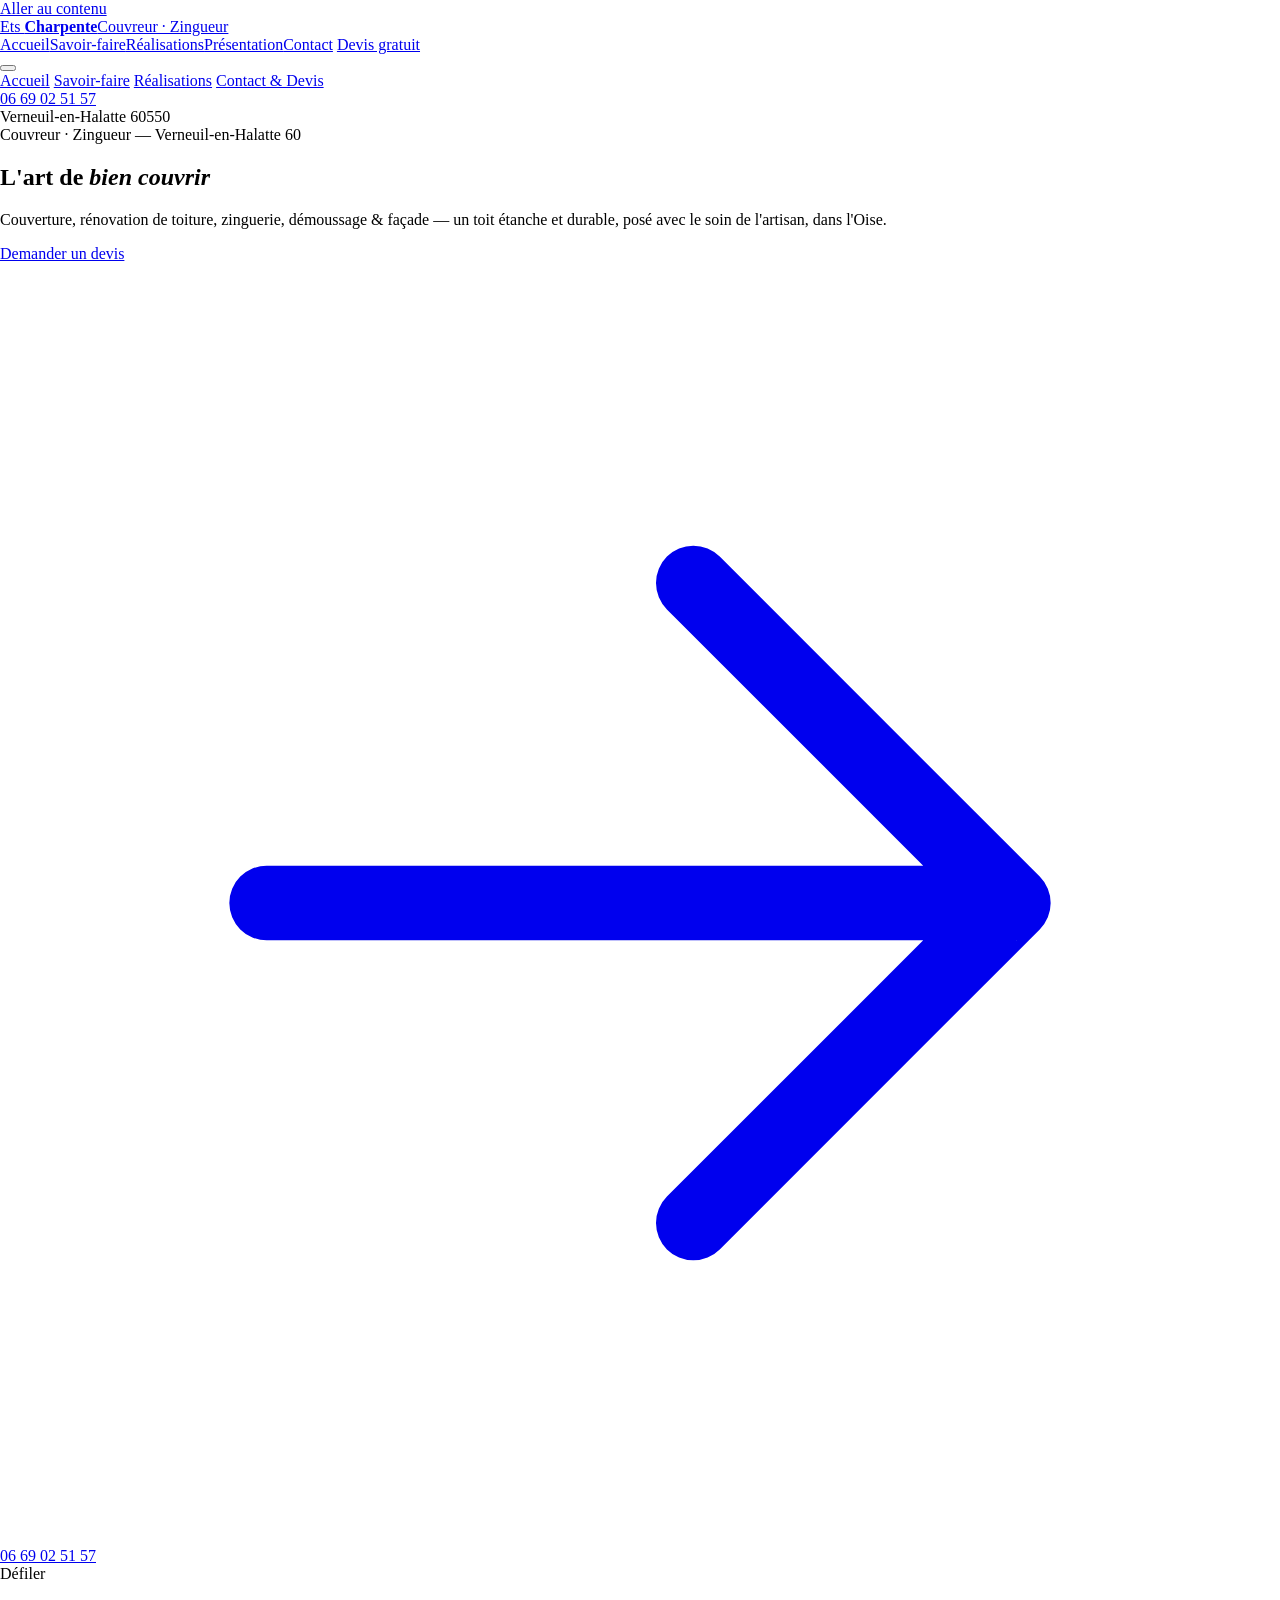
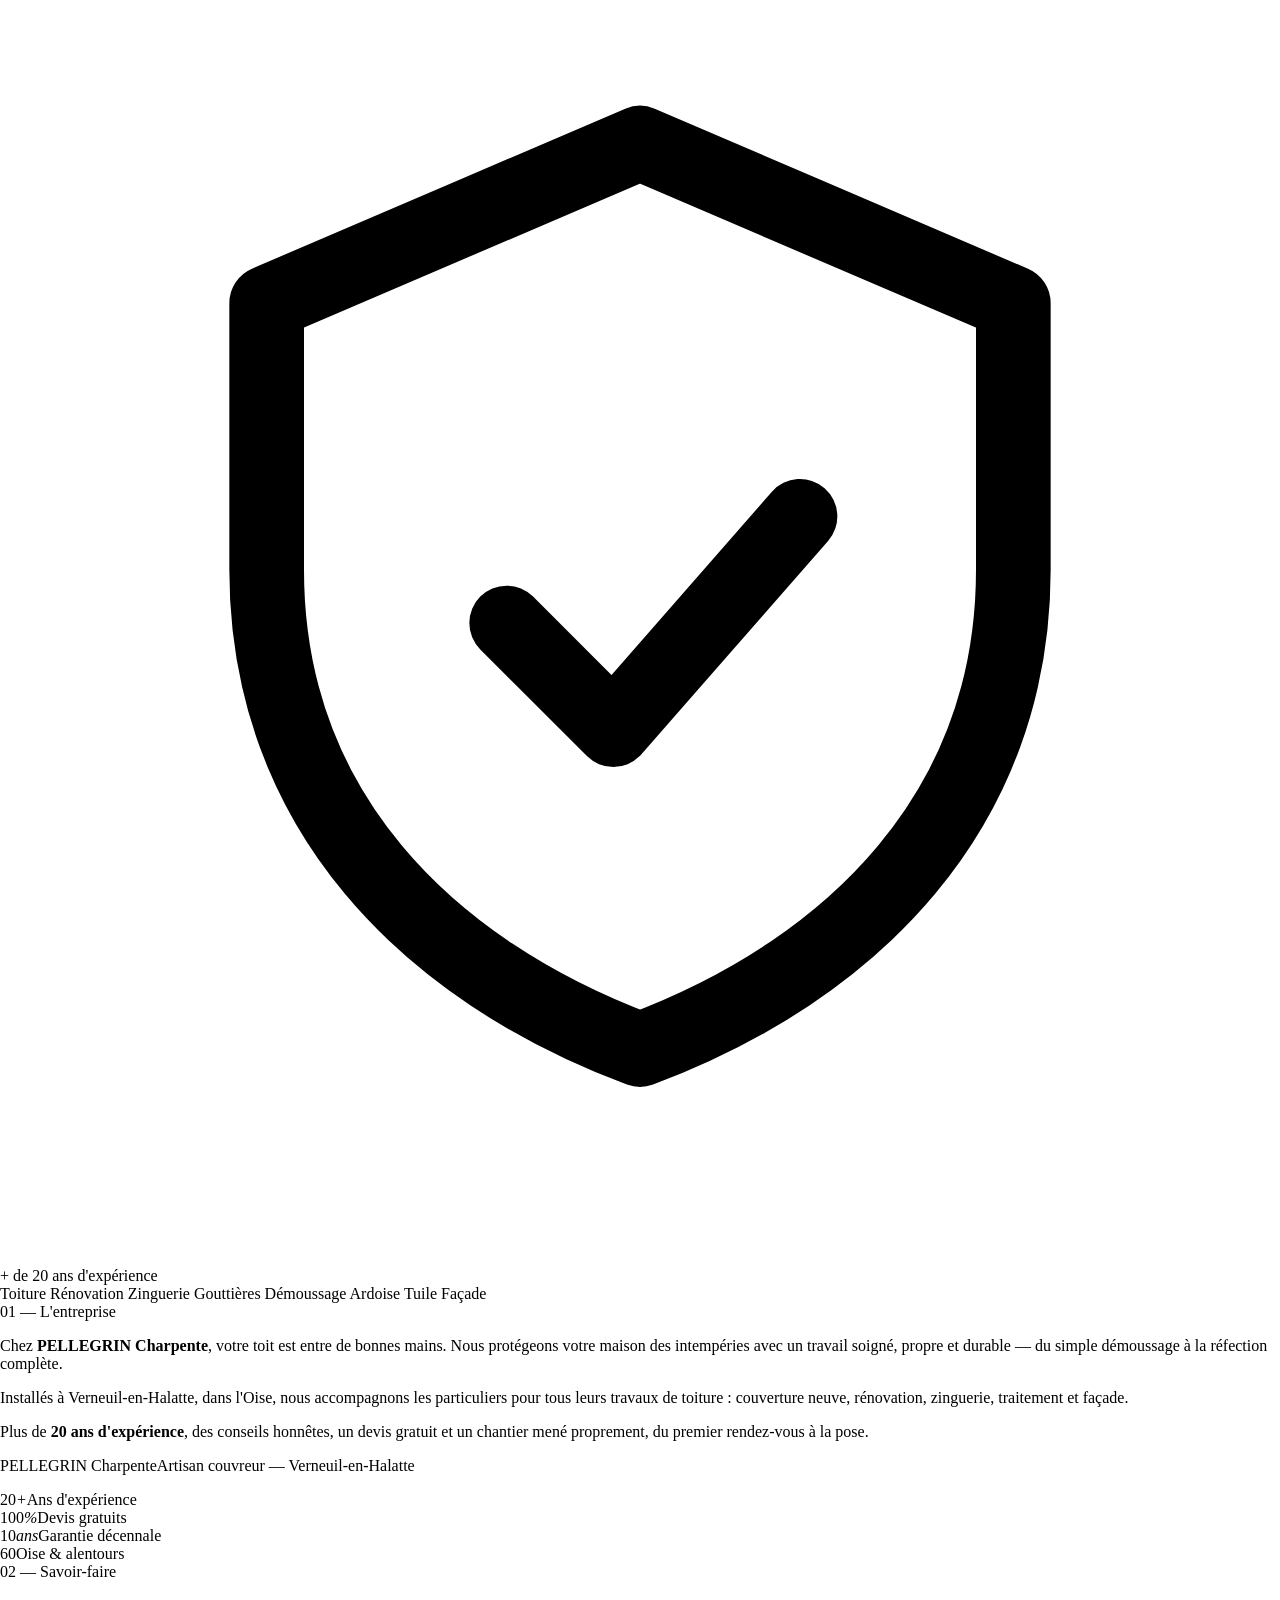
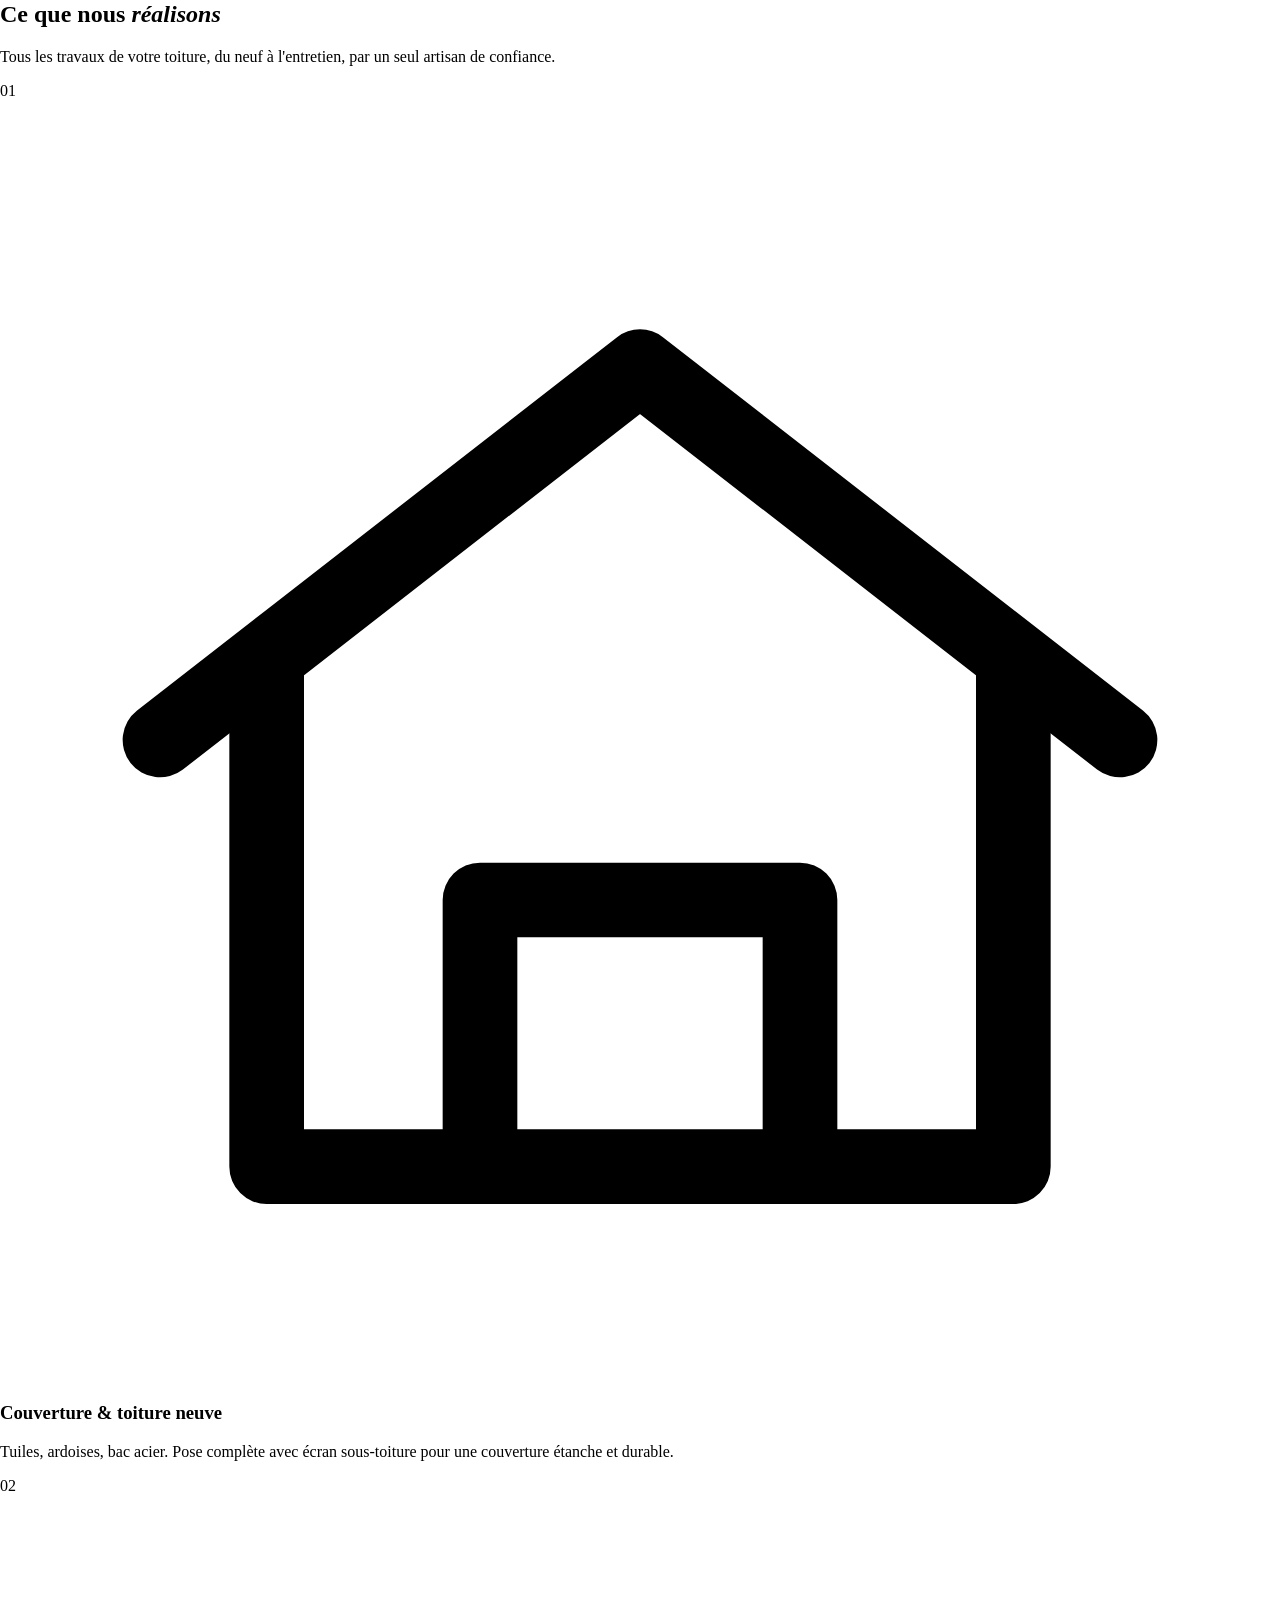
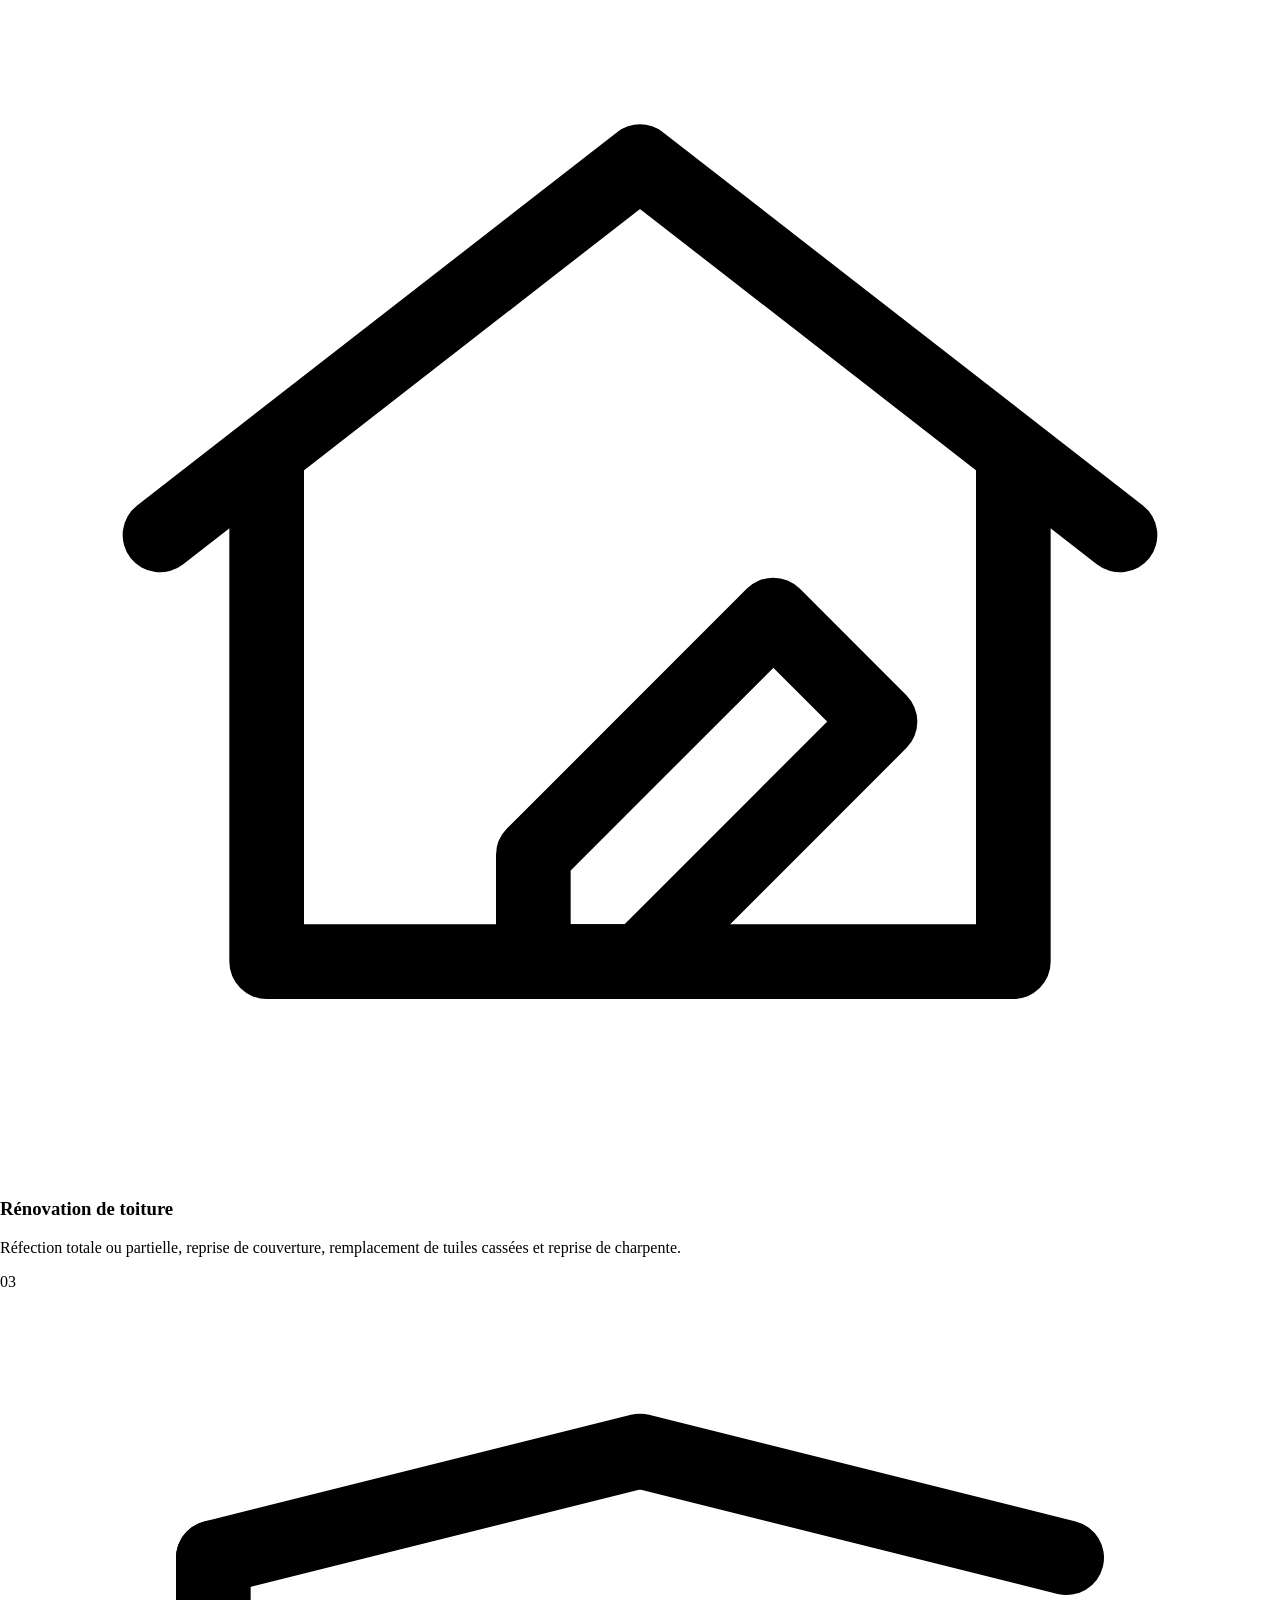
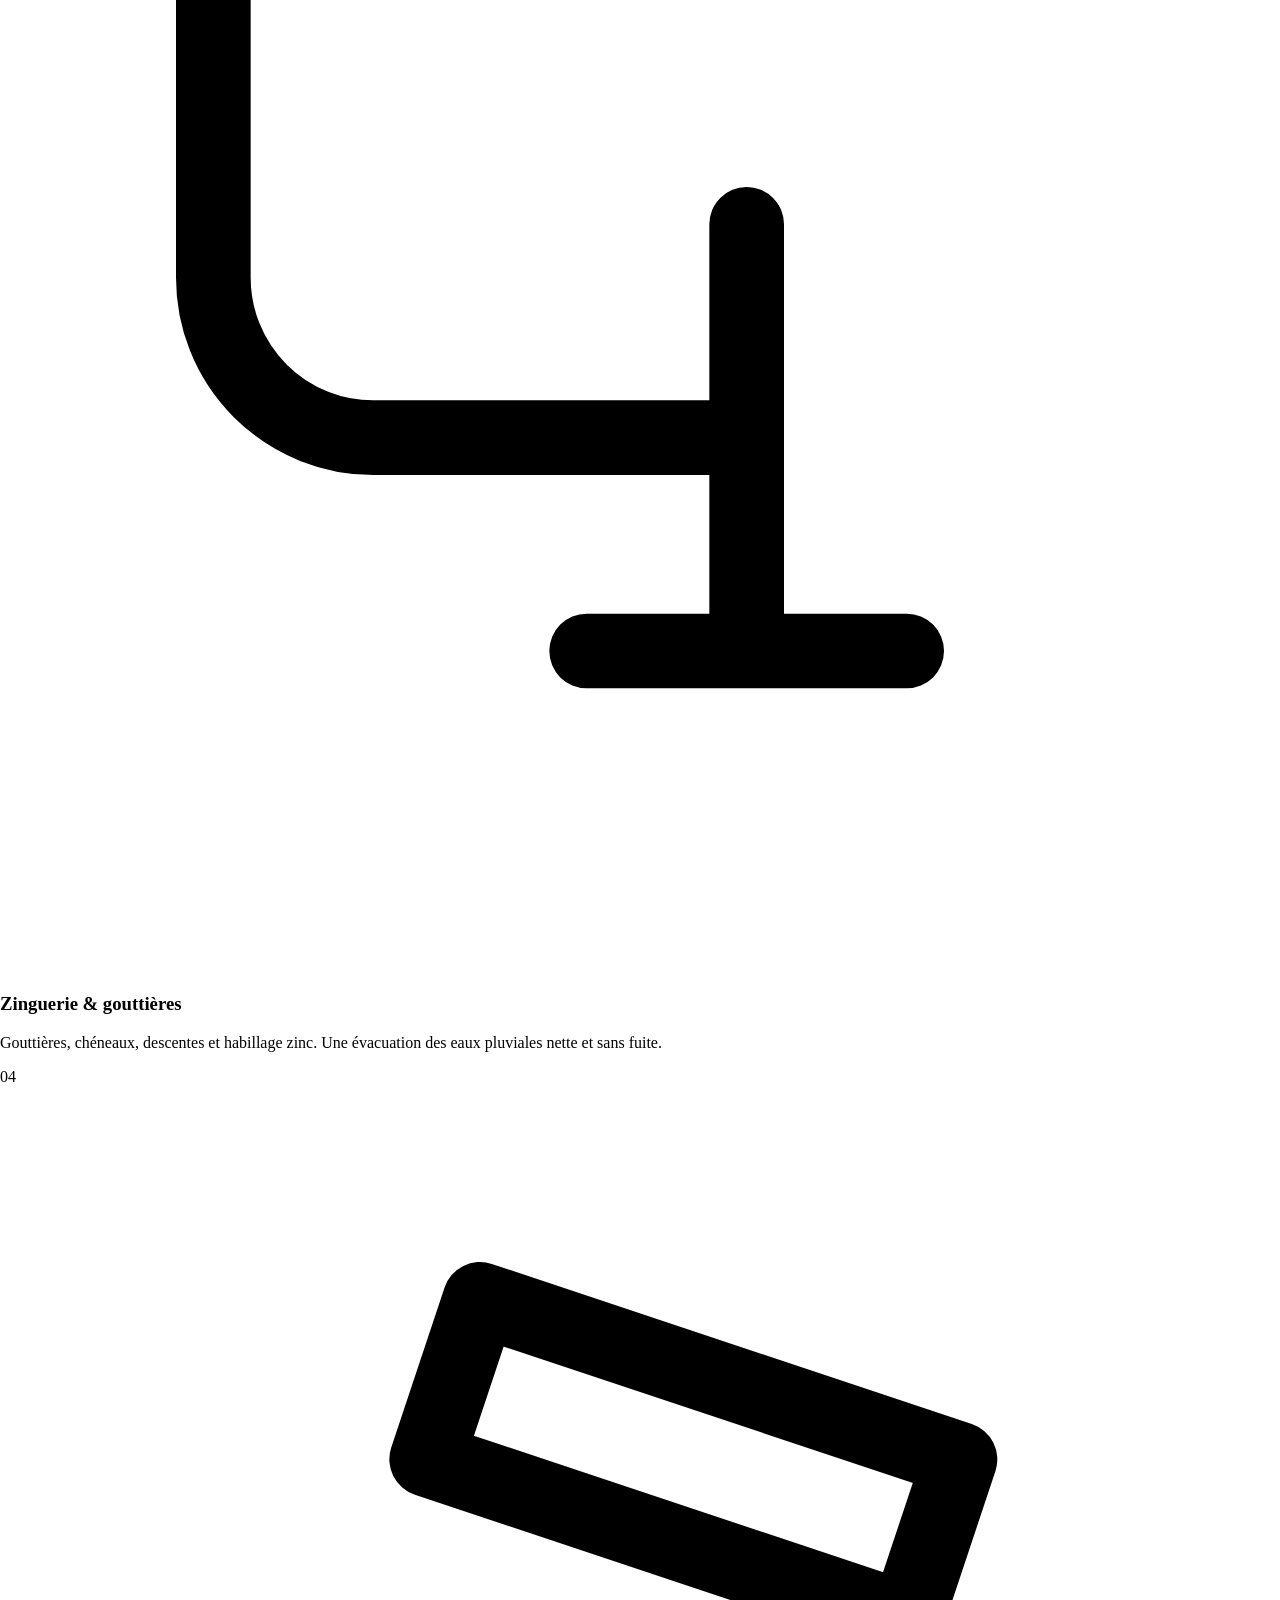
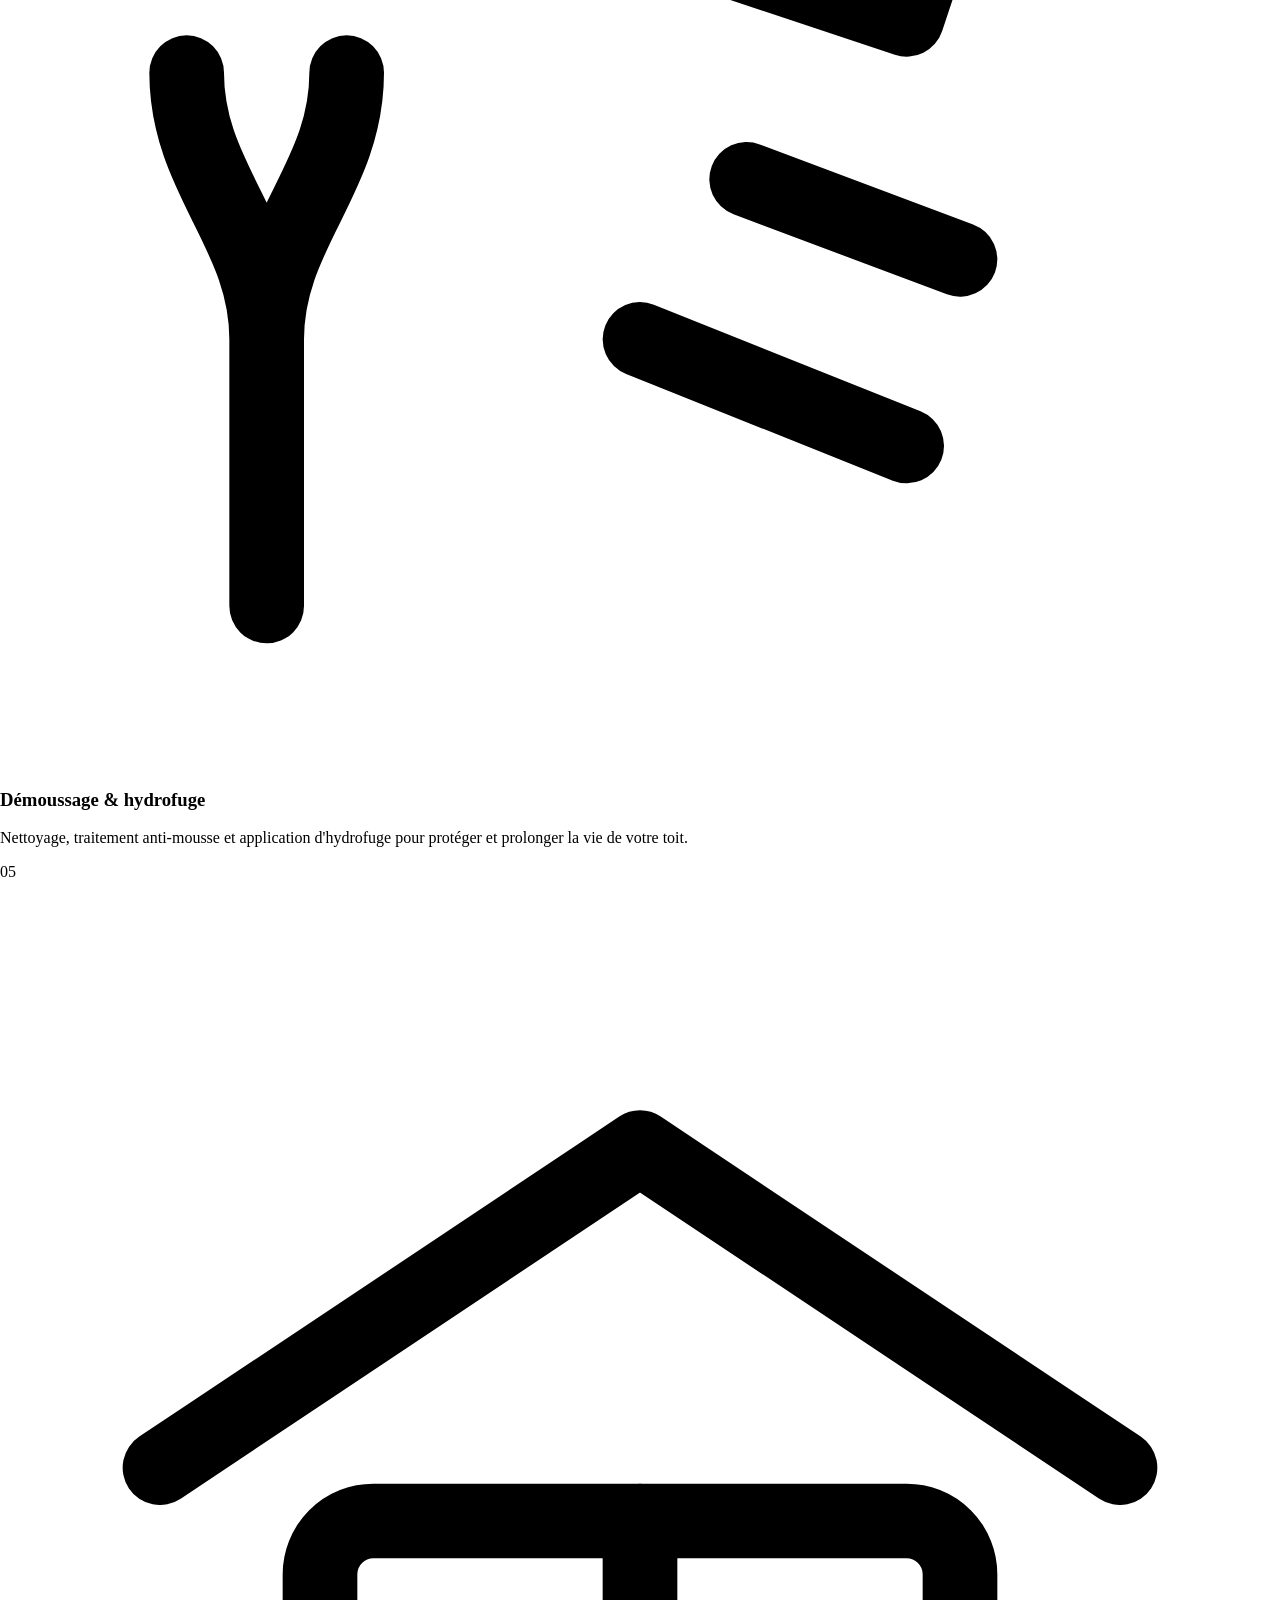
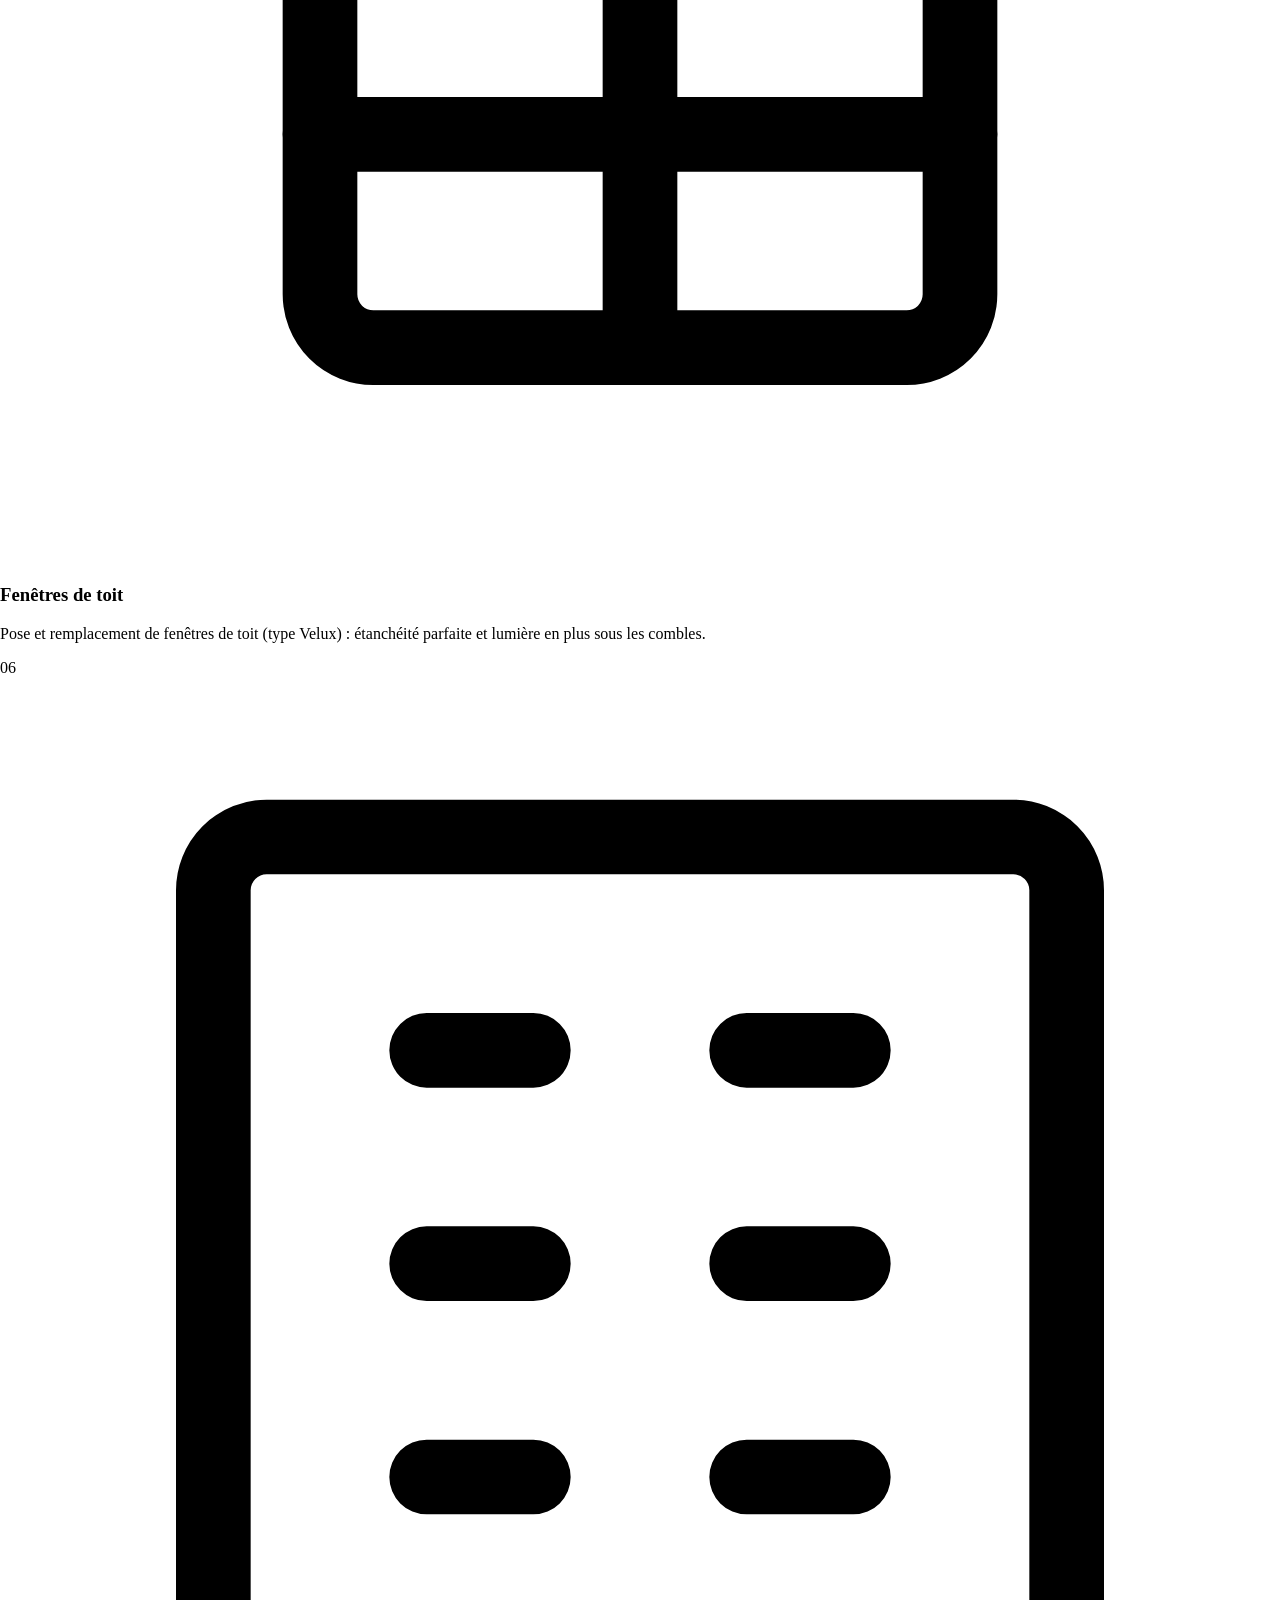
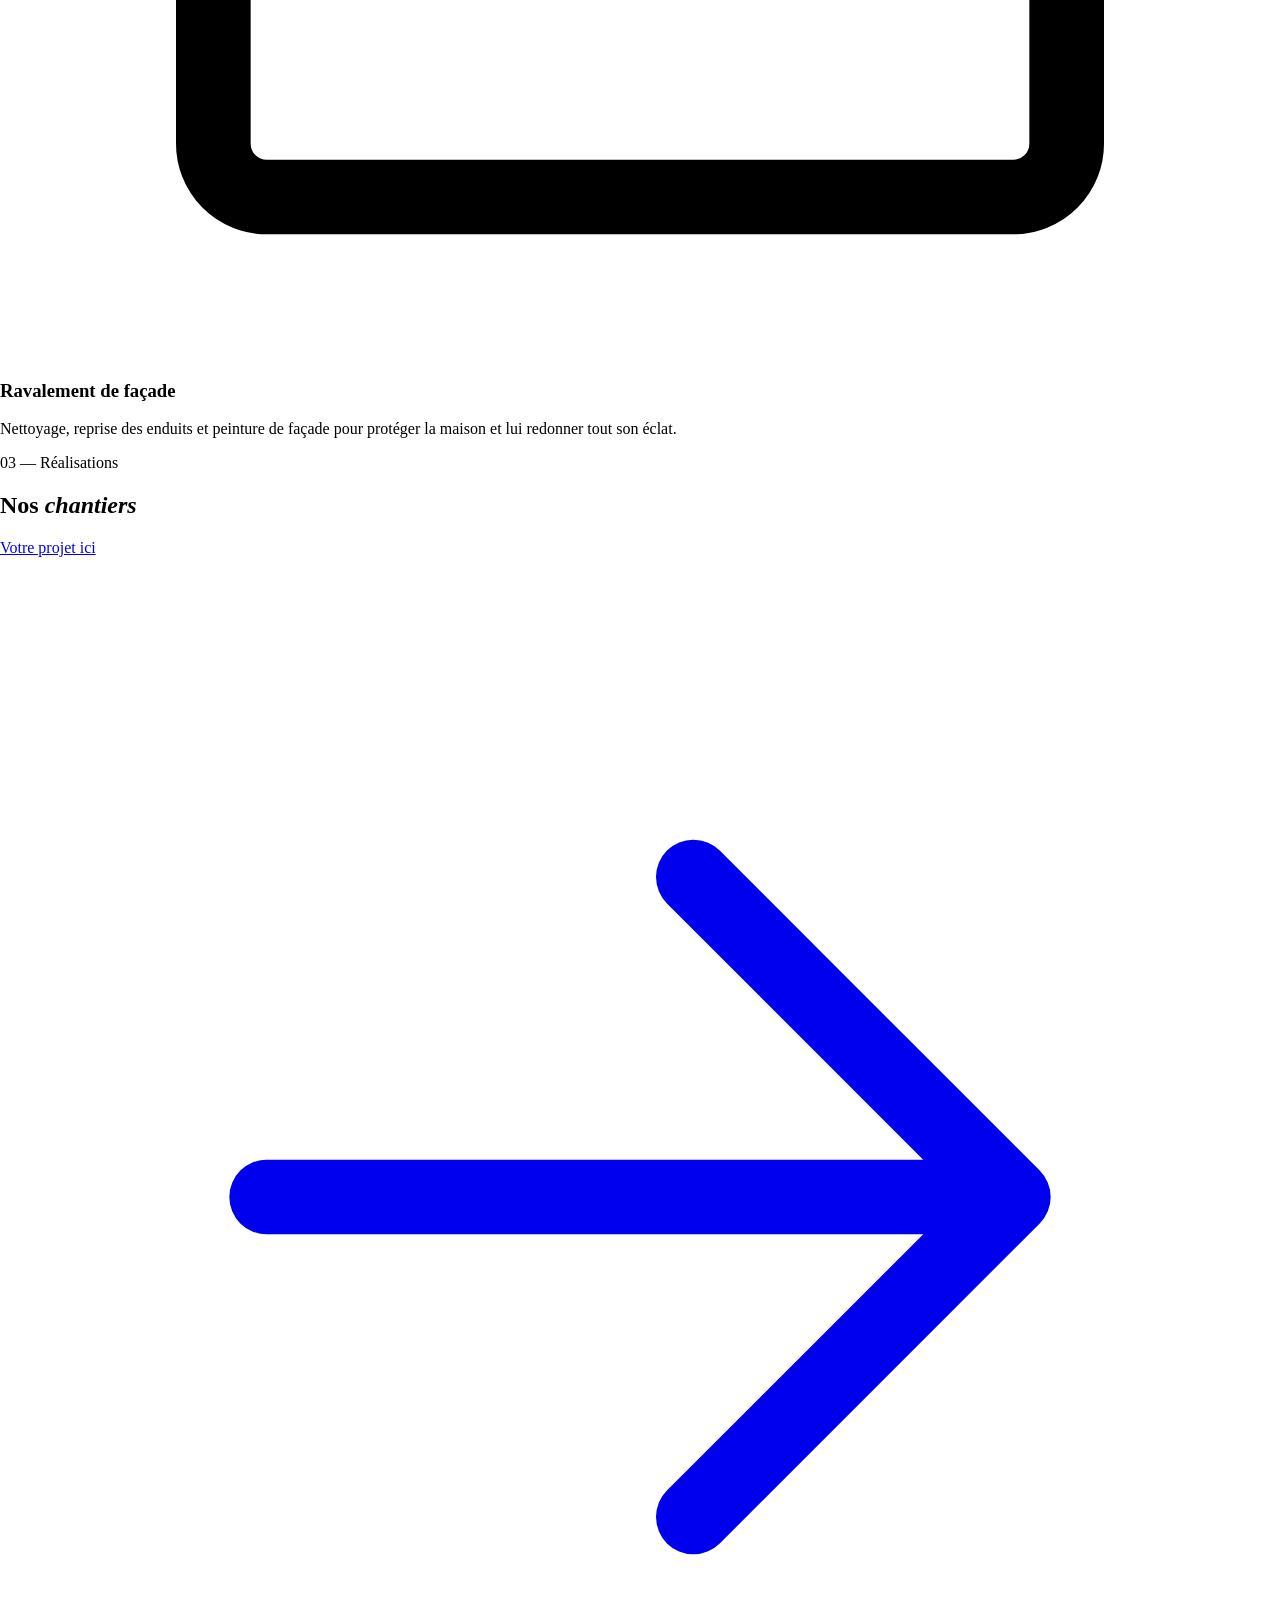
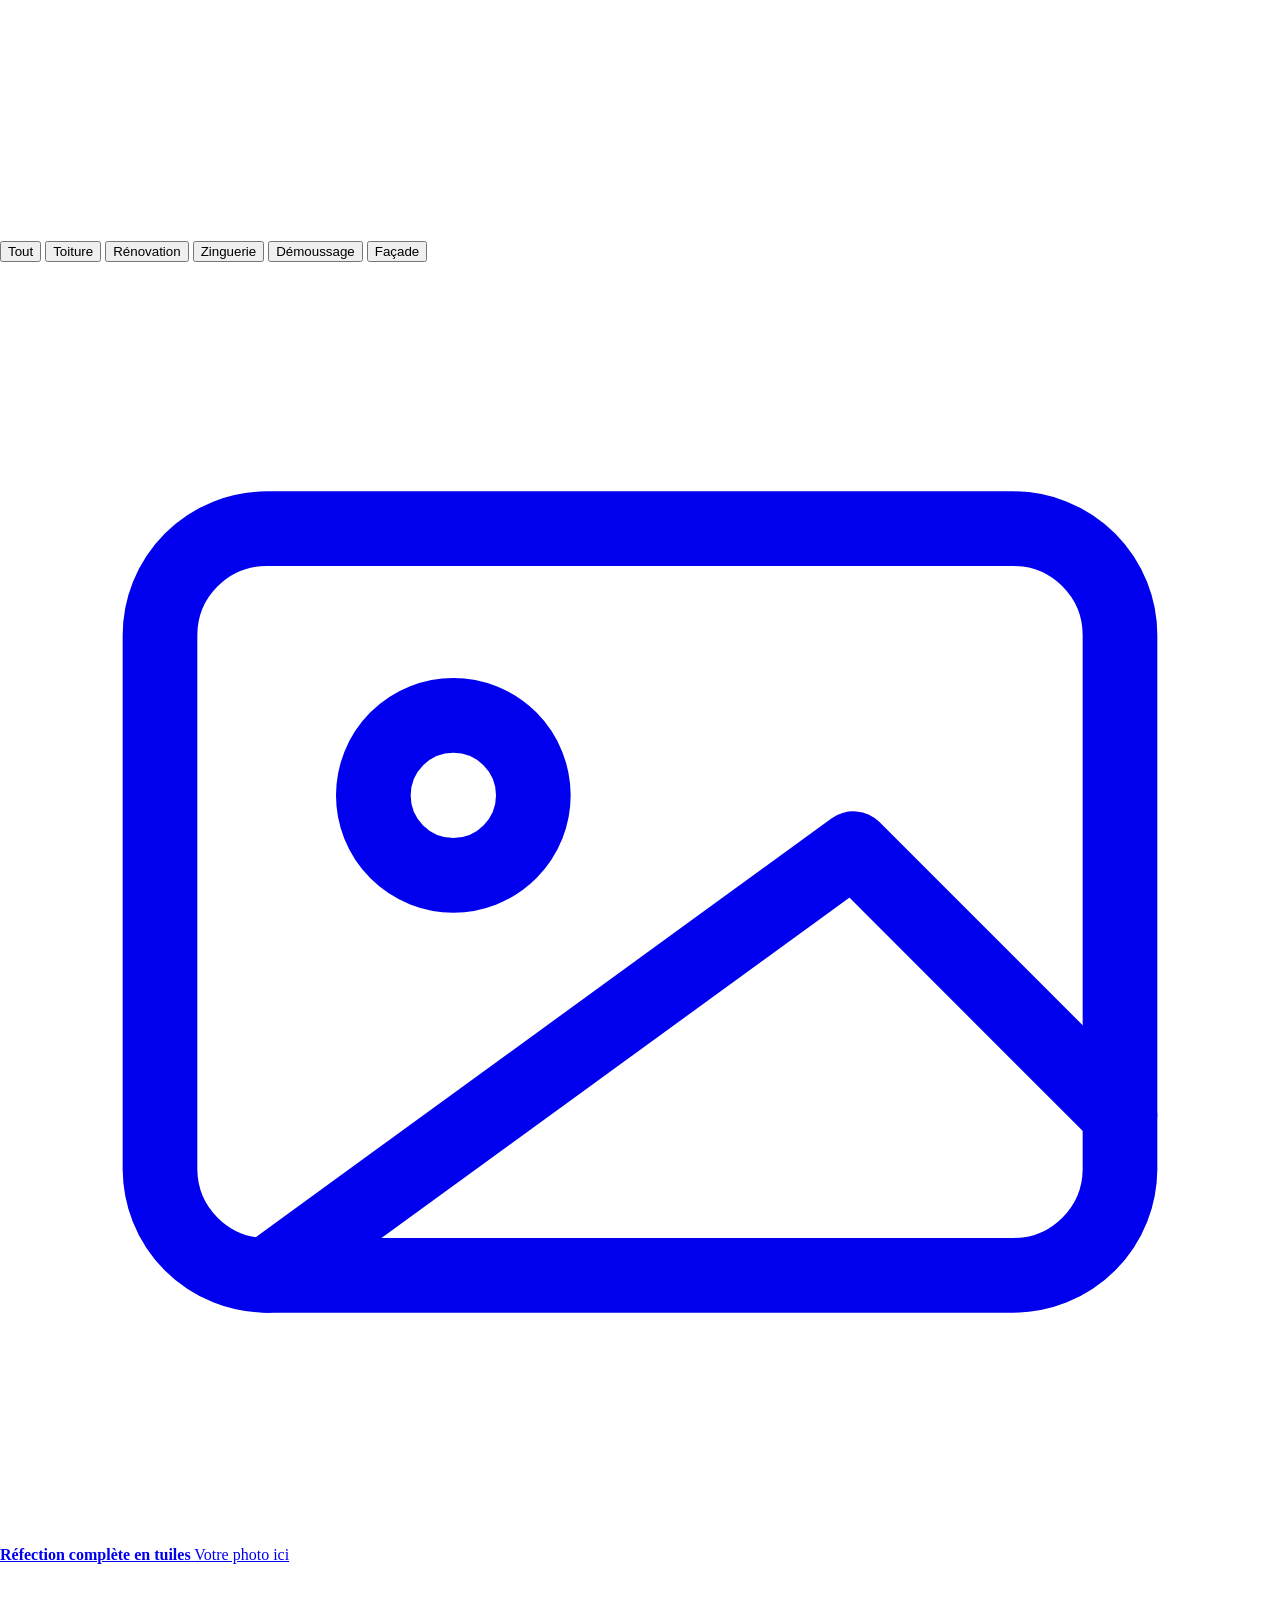
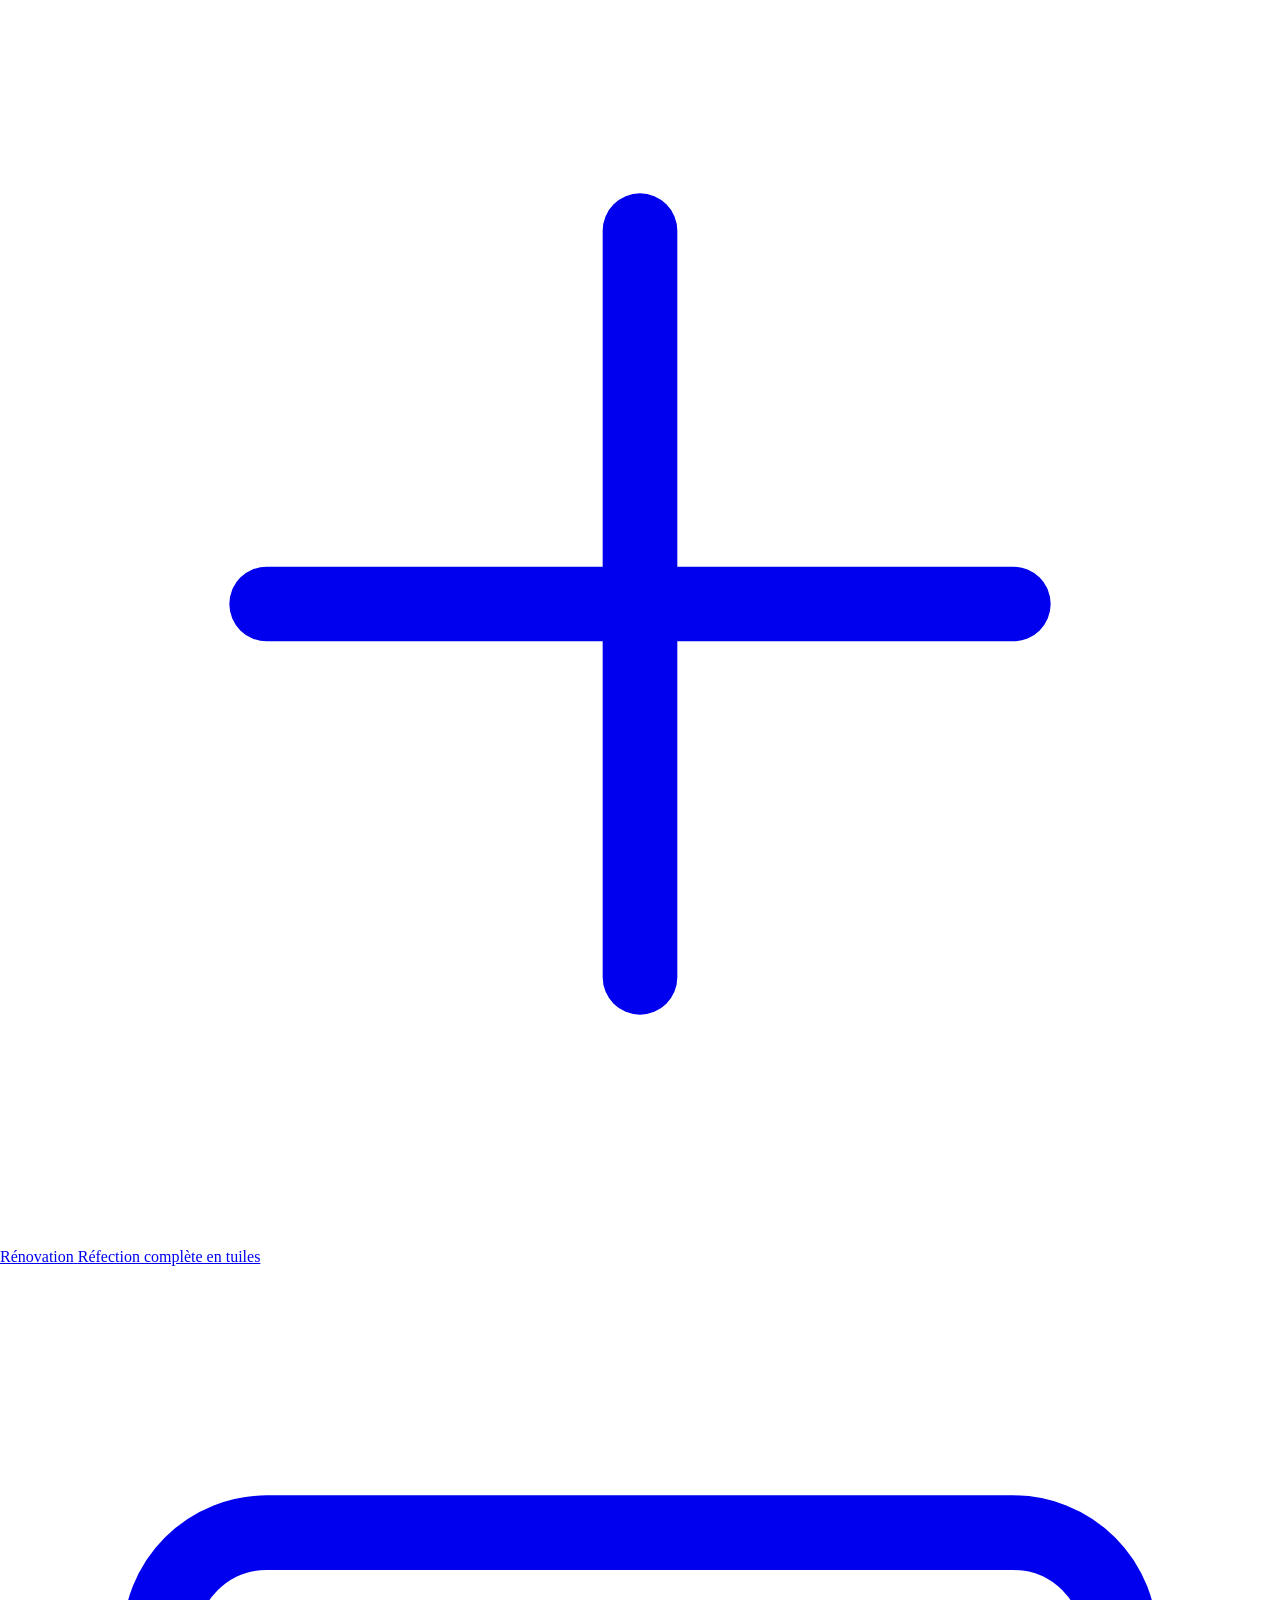
==== commit c66069f4: "change in PELLEGRIN Charpente" ====
--- a/static/index.html
+++ b/static/index.html
@@ -4,19 +4,19 @@
 	<meta charset="UTF-8">
 	<meta name="viewport" content="width=device-width, initial-scale=1, viewport-fit=cover">
 	<meta name="theme-color" content="#faf6f1">
-	<title>Ets Gurhem &#8211; Couvreur · Zingueur — Verneuil-en-Halatte 60550</title>
+	<title>PELLEGRIN Charpente &#8211; Couvreur · Zingueur — Verneuil-en-Halatte 60550</title>
 <meta name='robots' content='max-image-preview:large' />
 <link rel='dns-prefetch' href='//fonts.googleapis.com' />
 <link href='https://fonts.gstatic.com' crossorigin rel='preconnect' />
 <meta property="og:type" content="website">
-<meta property="og:site_name" content="Ets Gurhem">
+<meta property="og:site_name" content="PELLEGRIN Charpente">
 <meta property="og:locale" content="fr_FR">
-<meta property="og:title" content="Ets Gurhem &#8211; Couvreur · Zingueur — Verneuil-en-Halatte 60550">
+<meta property="og:title" content="PELLEGRIN Charpente &#8211; Couvreur · Zingueur — Verneuil-en-Halatte 60550">
 <meta property="og:description" content="Artisan couvreur-zingueur à Verneuil-en-Halatte (60) : couverture, rénovation de toiture, zinguerie, démoussage &amp; façade. Devis gratuit.">
 <meta property="og:url" content="/">
 <meta property="og:image" content="/wp-content/themes/adnmetal/assets/img/og.jpg">
 <meta name="twitter:card" content="summary_large_image">
-<meta name="twitter:title" content="Ets Gurhem &#8211; Couvreur · Zingueur — Verneuil-en-Halatte 60550">
+<meta name="twitter:title" content="PELLEGRIN Charpente &#8211; Couvreur · Zingueur — Verneuil-en-Halatte 60550">
 <meta name="twitter:description" content="Artisan couvreur-zingueur à Verneuil-en-Halatte (60) : couverture, rénovation de toiture, zinguerie, démoussage &amp; façade. Devis gratuit.">
 <meta name="twitter:image" content="/wp-content/themes/adnmetal/assets/img/og.jpg">
 <style id="wp-img-auto-sizes-contain-inline-css">
@@ -42,7 +42,7 @@
 <link rel='stylesheet' id='adnmetal-fonts-css' href='https://fonts.googleapis.com/css2?family=Fraunces:ital,opsz,wght@0,9..144,400;0,9..144,500;0,9..144,600;1,9..144,400;1,9..144,500&#038;family=Inter:wght@400;500;600;700&#038;display=swap' media='all' />
 <link rel='stylesheet' id='adnmetal-main-css' href='/wp-content/themes/adnmetal/assets/css/main.css?ver=2.0.0' media='all' />
 <link rel='shortlink' href='/' />
-<script type="application/ld+json">{"@context":"https://schema.org","@type":["RoofingContractor","LocalBusiness","HomeAndConstructionBusiness"],"name":"Ets Gurhem","description":"Artisan couvreur-zingueur à Verneuil-en-Halatte (60). Couverture neuve et rénovation de toiture, zinguerie, gouttières, démoussage, traitement hydrofuge, fenêtres de toit et ravalement de façade. Devis gratuit.","url":"/","telephone":"+33669025157","image":"/wp-content/themes/adnmetal/assets/img/og.jpg","priceRange":"€€","areaServed":["Verneuil-en-Halatte","Creil","Senlis","Pont-Sainte-Maxence","Oise","Hauts-de-France"],"address":{"@type":"PostalAddress","streetAddress":"8 rue du Bac","addressLocality":"Verneuil-en-Halatte","postalCode":"60550","addressRegion":"Hauts-de-France","addressCountry":"FR"},"knowsAbout":["Couverture","Toiture","Zinguerie","Gouttières","Démoussage","Traitement hydrofuge","Étanchéité","Fenêtre de toit","Ravalement de façade"],"slogan":"L'art de bien couvrir, depuis plus de 20 ans.","openingHours":["Mo-Fr 07:30-21:00","Sa 08:00-20:00"]}</script>
+<script type="application/ld+json">{"@context":"https://schema.org","@type":["RoofingContractor","LocalBusiness","HomeAndConstructionBusiness"],"name":"PELLEGRIN Charpente","description":"Artisan couvreur-zingueur à Verneuil-en-Halatte (60). Couverture neuve et rénovation de toiture, zinguerie, gouttières, démoussage, traitement hydrofuge, fenêtres de toit et ravalement de façade. Devis gratuit.","url":"/","telephone":"+33669025157","image":"/wp-content/themes/adnmetal/assets/img/og.jpg","priceRange":"€€","areaServed":["Verneuil-en-Halatte","Creil","Senlis","Pont-Sainte-Maxence","Oise","Hauts-de-France"],"address":{"@type":"PostalAddress","streetAddress":"8 rue du Bac","addressLocality":"Verneuil-en-Halatte","postalCode":"60550","addressRegion":"Hauts-de-France","addressCountry":"FR"},"knowsAbout":["Couverture","Toiture","Zinguerie","Gouttières","Démoussage","Traitement hydrofuge","Étanchéité","Fenêtre de toit","Ravalement de façade"],"slogan":"L'art de bien couvrir, depuis plus de 20 ans.","openingHours":["Mo-Fr 07:30-21:00","Sa 08:00-20:00"]}</script>
 </head>
 <body class="home wp-singular page-template-default page page-id-13 wp-embed-responsive wp-theme-adnmetal is-home">
 
@@ -50,8 +50,8 @@
 
 <header class="site-header is-light">
 	<div class="wrap header-inner">
-		<a class="brand" href="/" aria-label="Ets Gurhem — accueil">
-							<span class="brand-text"><span class="brand-name">Ets&nbsp;<b>Gurhem</b></span><span class="brand-sub">Couvreur · Zingueur</span></span>
+		<a class="brand" href="/" aria-label="PELLEGRIN Charpente — accueil">
+							<span class="brand-text"><span class="brand-name">Ets&nbsp;<b>Charpente</b></span><span class="brand-sub">Couvreur · Zingueur</span></span>
 					</a>
 
 		<nav class="primary-nav" aria-label="Navigation principale">
@@ -122,11 +122,11 @@
 			<span class="section-num">01 — L'entreprise</span>
 		</div>
 		<div class="intro">
-			<p class="intro__manifesto" data-reveal>Chez <b>Ets Gurhem</b>, votre toit est entre de bonnes mains. Nous protégeons votre maison des intempéries avec un travail soigné, propre et durable — du simple démoussage à la réfection complète.</p>
+			<p class="intro__manifesto" data-reveal>Chez <b>PELLEGRIN Charpente</b>, votre toit est entre de bonnes mains. Nous protégeons votre maison des intempéries avec un travail soigné, propre et durable — du simple démoussage à la réfection complète.</p>
 			<div class="intro__text" data-reveal>
 				<p>Installés à Verneuil-en-Halatte, dans l'Oise, nous accompagnons les particuliers pour tous leurs travaux de toiture : couverture neuve, rénovation, zinguerie, traitement et façade.</p>
 				<p>Plus de <strong>20 ans d'expérience</strong>, des conseils honnêtes, un devis gratuit et un chantier mené proprement, du premier rendez-vous à la pose.</p>
-				<p class="intro__sign"><span class="intro__sign-name">Ets Gurhem</span><span class="intro__sign-role">Artisan couvreur — Verneuil-en-Halatte</span></p>
+				<p class="intro__sign"><span class="intro__sign-name">PELLEGRIN Charpente</span><span class="intro__sign-role">Artisan couvreur — Verneuil-en-Halatte</span></p>
 			</div>
 		</div>
 
@@ -358,7 +358,7 @@
 		<div data-reveal>
 			<span class="section-num">04 — Confiance</span>
 			<h2 class="maf__title">Une entreprise<br><em>de confiance</em></h2>
-			<p class="maf__text">Depuis plus de 20 ans, Ets Gurhem intervient sur les toitures de l'Oise avec la même exigence : un travail propre, des matériaux de qualité et des finitions soignées. Devis gratuit, conseils honnêtes et chantier respecté de A à Z.</p>
+			<p class="maf__text">Depuis plus de 20 ans, PELLEGRIN Charpente intervient sur les toitures de l'Oise avec la même exigence : un travail propre, des matériaux de qualité et des finitions soignées. Devis gratuit, conseils honnêtes et chantier respecté de A à Z.</p>
 			<div class="maf__medals">
 				<span class="medal"><svg viewBox="0 0 24 24" fill="none" stroke="currentColor" stroke-width="1.4" stroke-linecap="round" stroke-linejoin="round" aria-hidden="true"><circle cx="12" cy="12" r="9"/><path d="M8.5 12l2.5 2.5 4.5-5"/></svg> + de 20 ans d'expérience</span>
 				<span class="medal"><svg viewBox="0 0 24 24" fill="none" stroke="currentColor" stroke-width="1.4" stroke-linecap="round" stroke-linejoin="round" aria-hidden="true"><circle cx="12" cy="12" r="9"/><path d="M8.5 12l2.5 2.5 4.5-5"/></svg> Garantie décennale</span>
@@ -502,7 +502,7 @@
 	<div class="wrap">
 		<div class="footer-top">
 			<div class="footer-brand">
-				<span class="brand-name">Ets&nbsp;<b>Gurhem</b></span>
+				<span class="brand-name">Ets&nbsp;<b>Charpente</b></span>
 				<p>Artisan couvreur-zingueur à Verneuil-en-Halatte 60550. Couverture, rénovation de toiture, zinguerie, gouttières, démoussage &amp; façade dans l'Oise.</p>
 				<p style="margin-top:1rem"><a class="link-arrow" href="/#devis">Demander un devis <svg viewBox="0 0 24 24" fill="none" stroke="currentColor" stroke-width="1.4" stroke-linecap="round" stroke-linejoin="round" aria-hidden="true"><path d="M5 12h14M13 6l6 6-6 6"/></svg></a></p>
 			</div>
@@ -529,7 +529,7 @@
 		</div>
 
 		<div class="footer-bottom">
-			<span>&copy; <span data-year>2026</span> Ets Gurhem — Tous droits réservés.</span>
+			<span>&copy; <span data-year>2026</span> PELLEGRIN Charpente — Tous droits réservés.</span>
 			<a class="to-top" href="#main">Haut de page <svg viewBox="0 0 24 24" fill="none" stroke="currentColor" stroke-width="1.4" stroke-linecap="round" stroke-linejoin="round" aria-hidden="true"><path d="M12 19V5M6 11l6-6 6 6"/></svg></a>
 		</div>
 	</div>
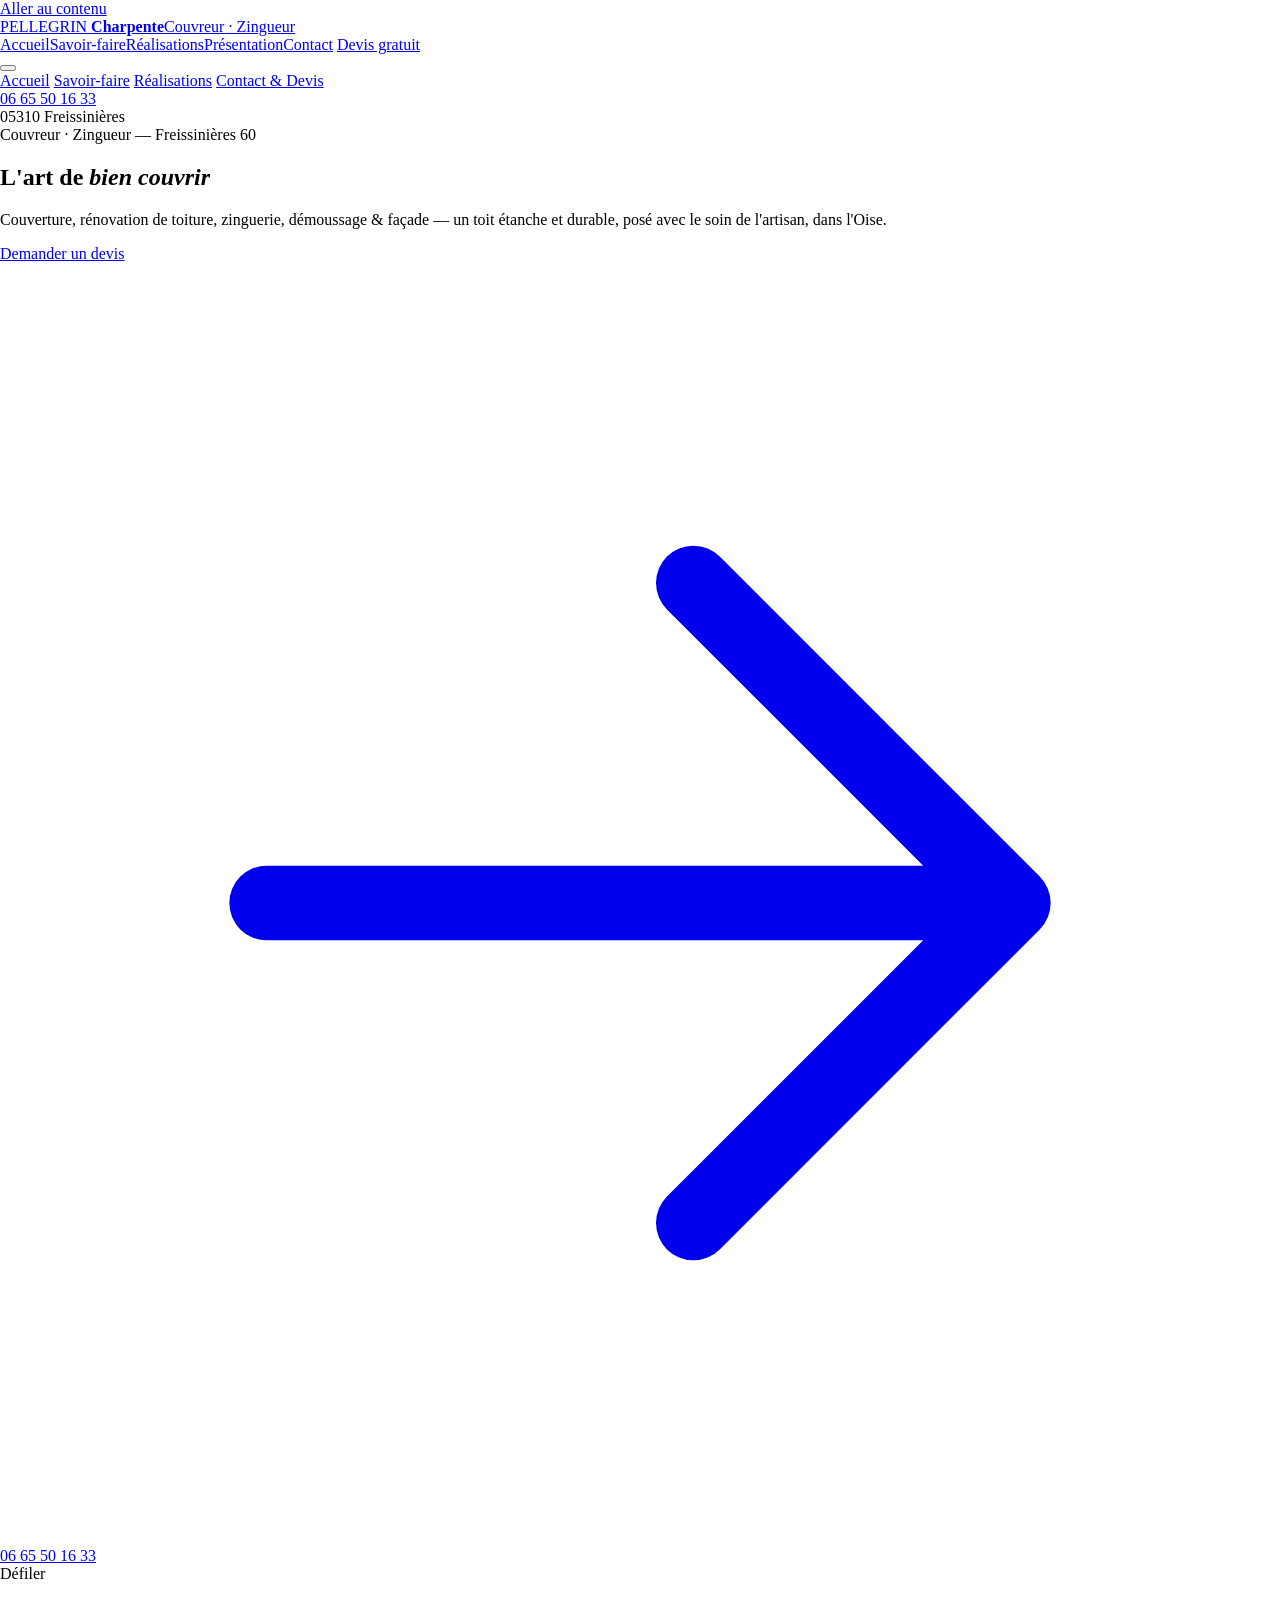
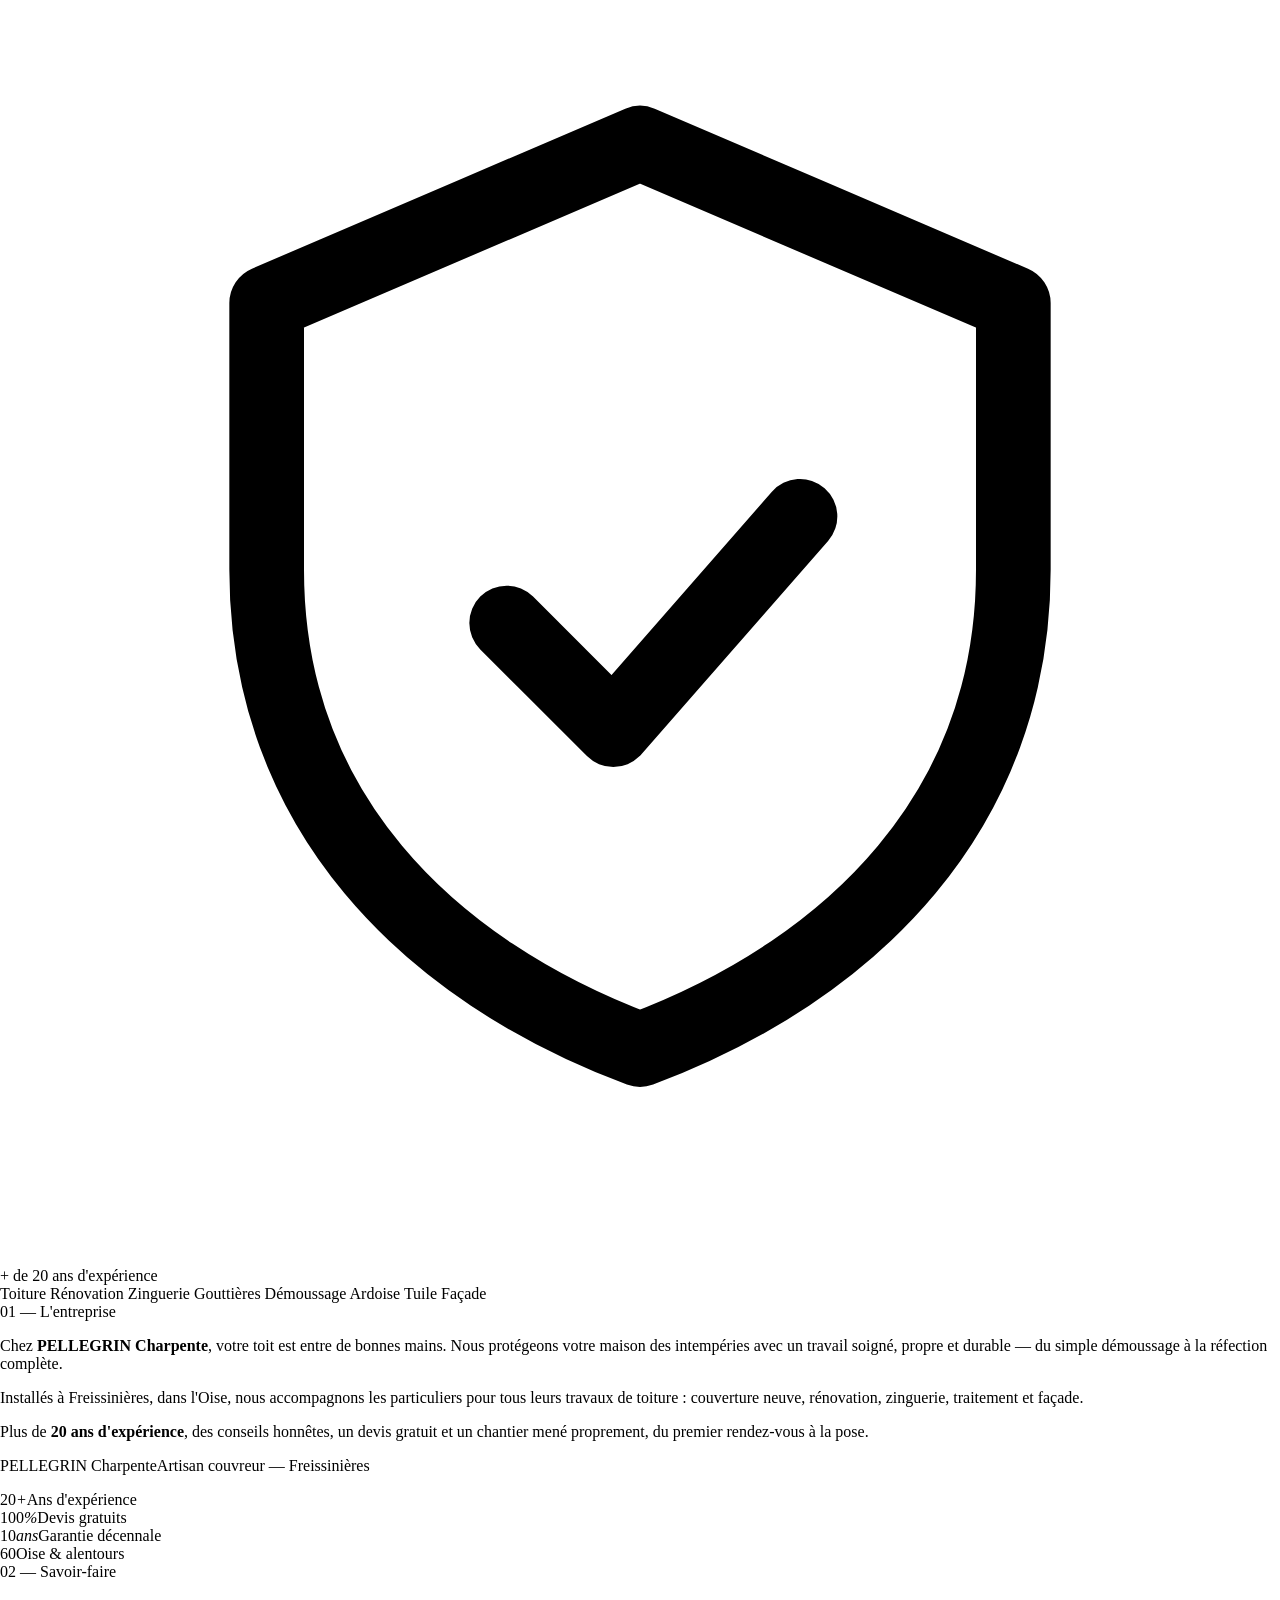
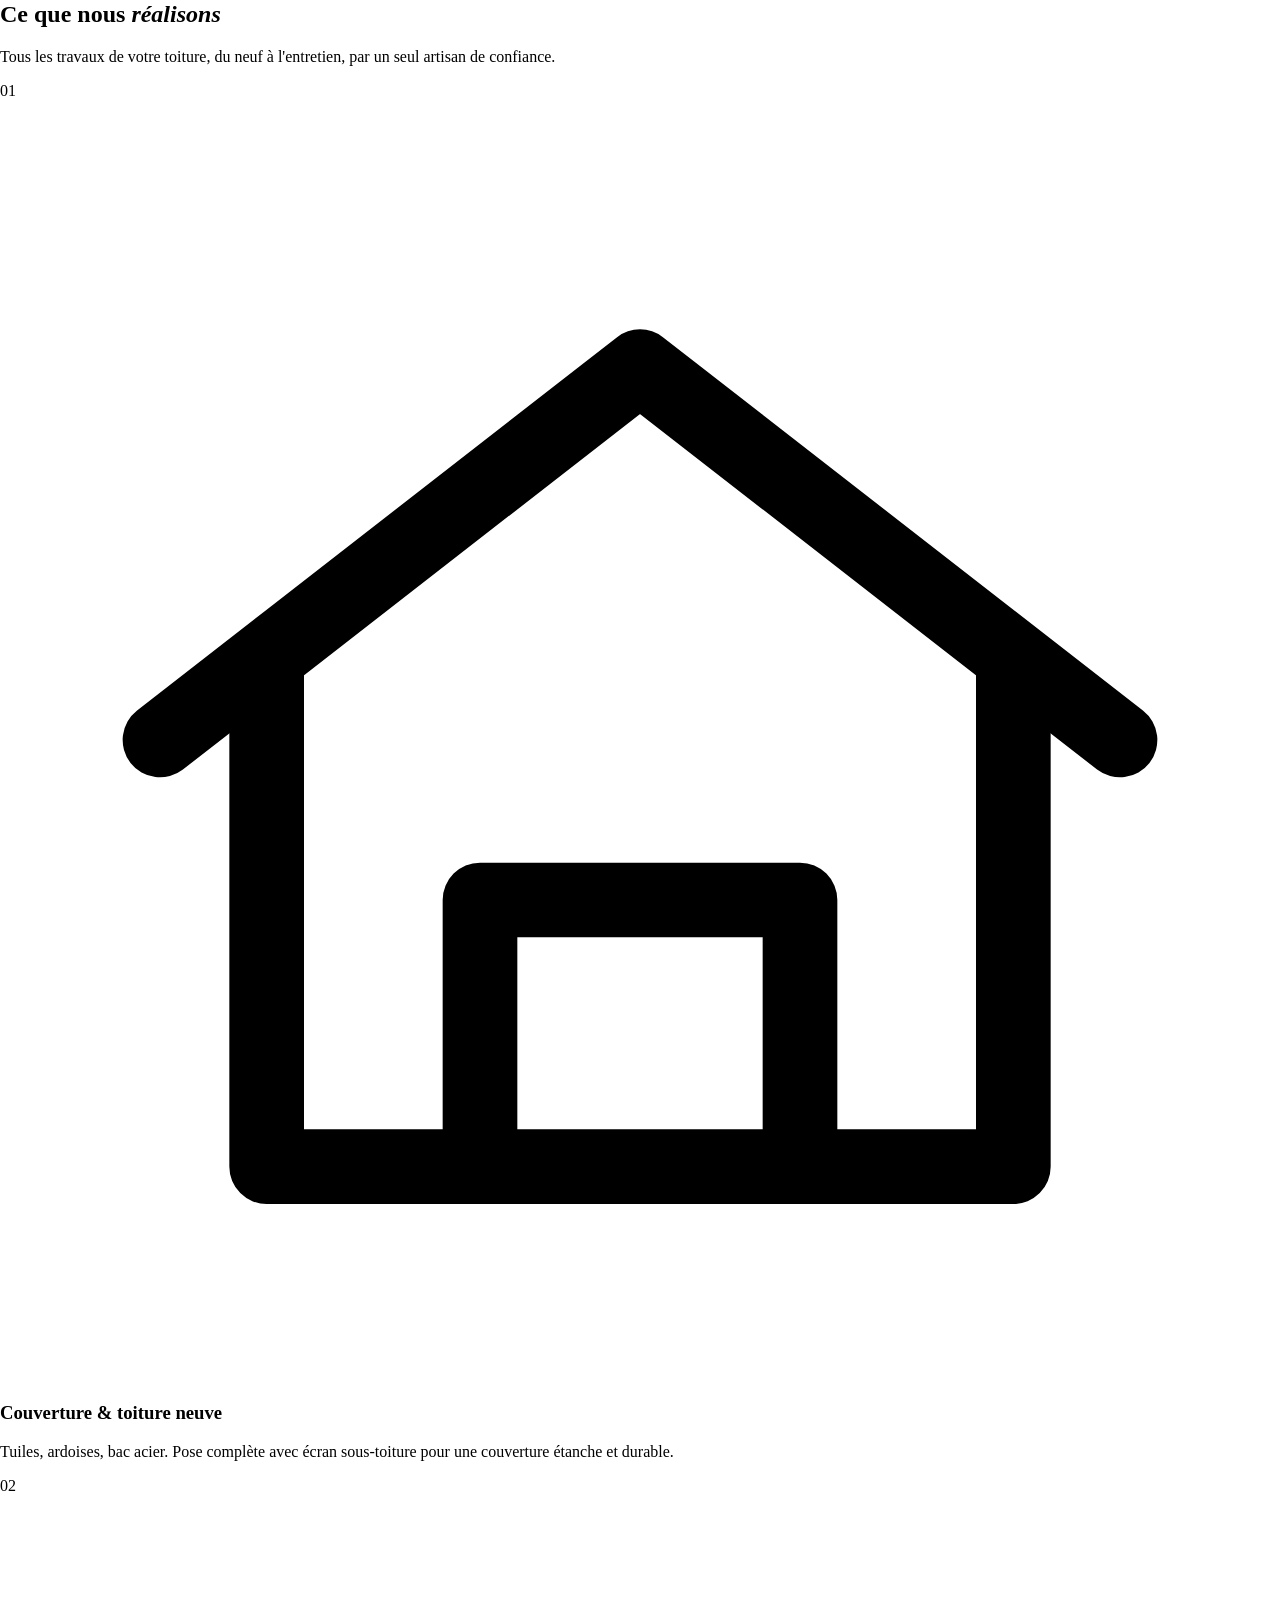
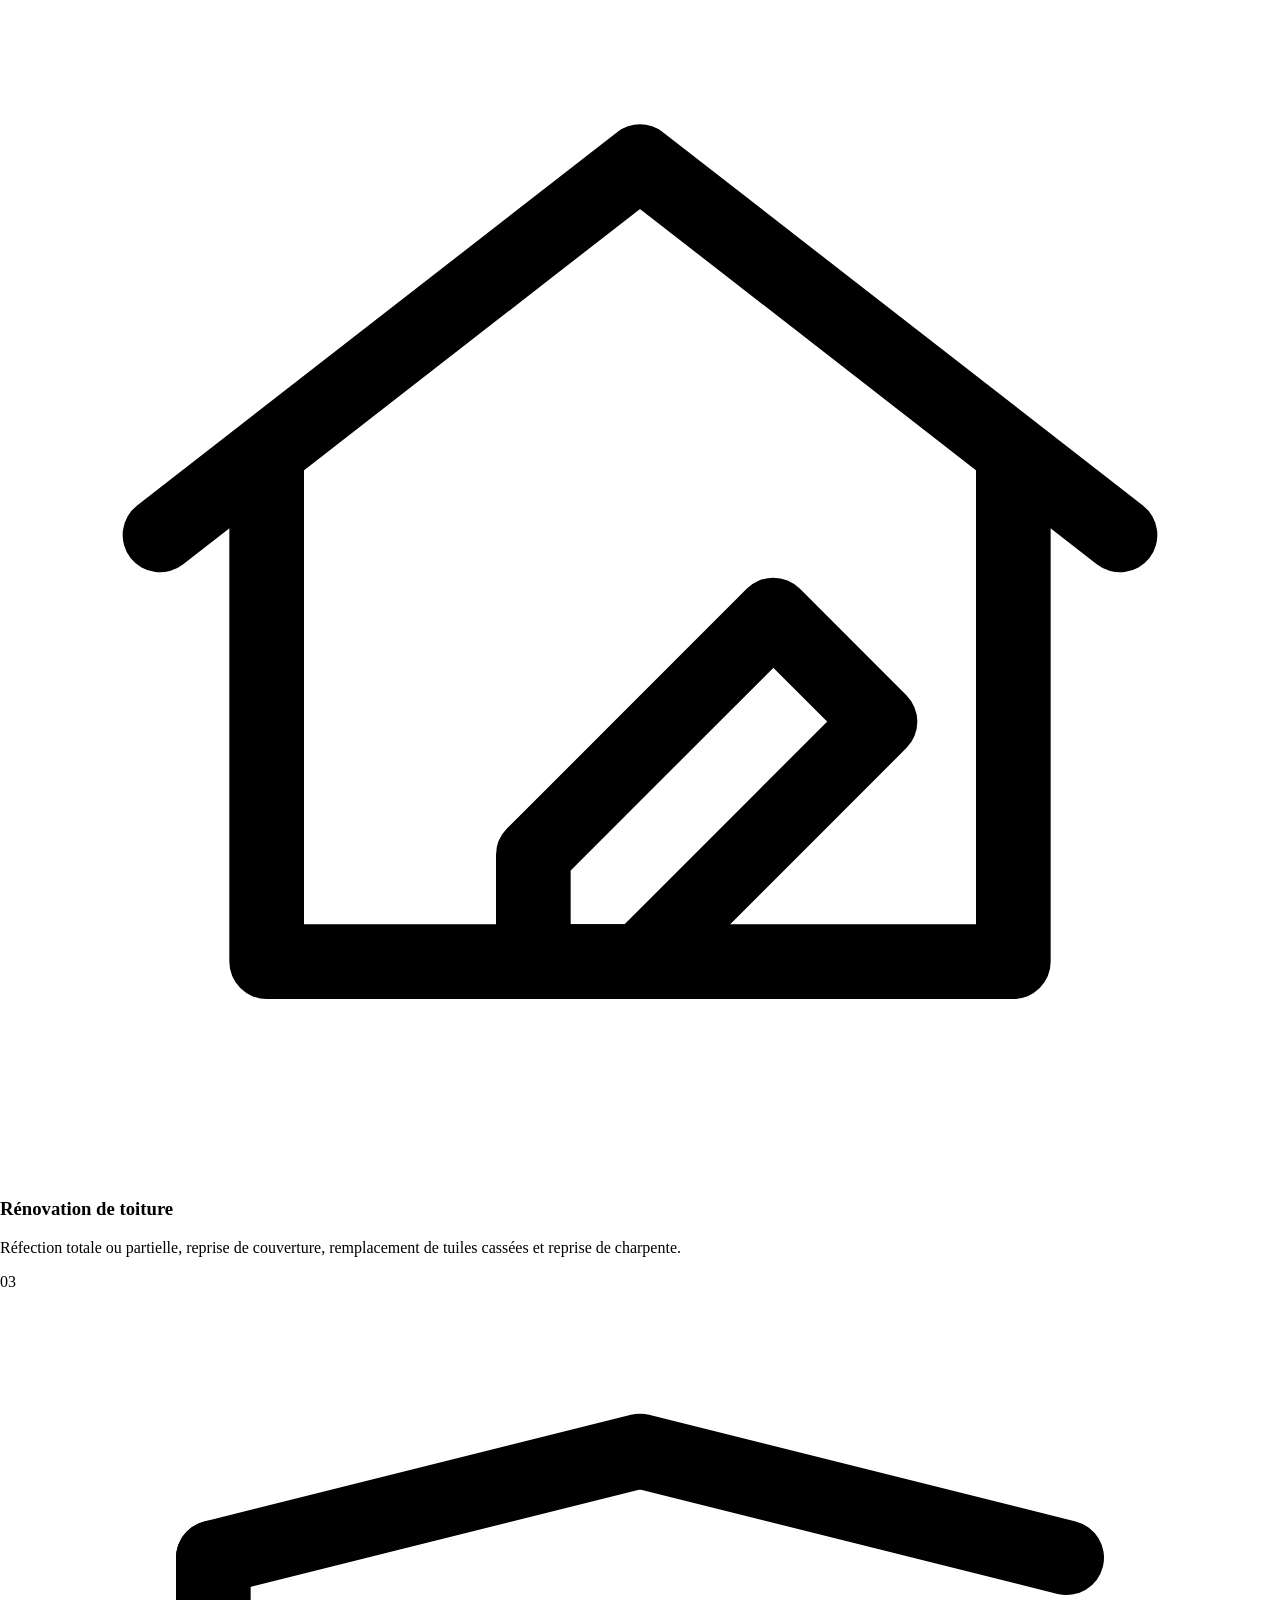
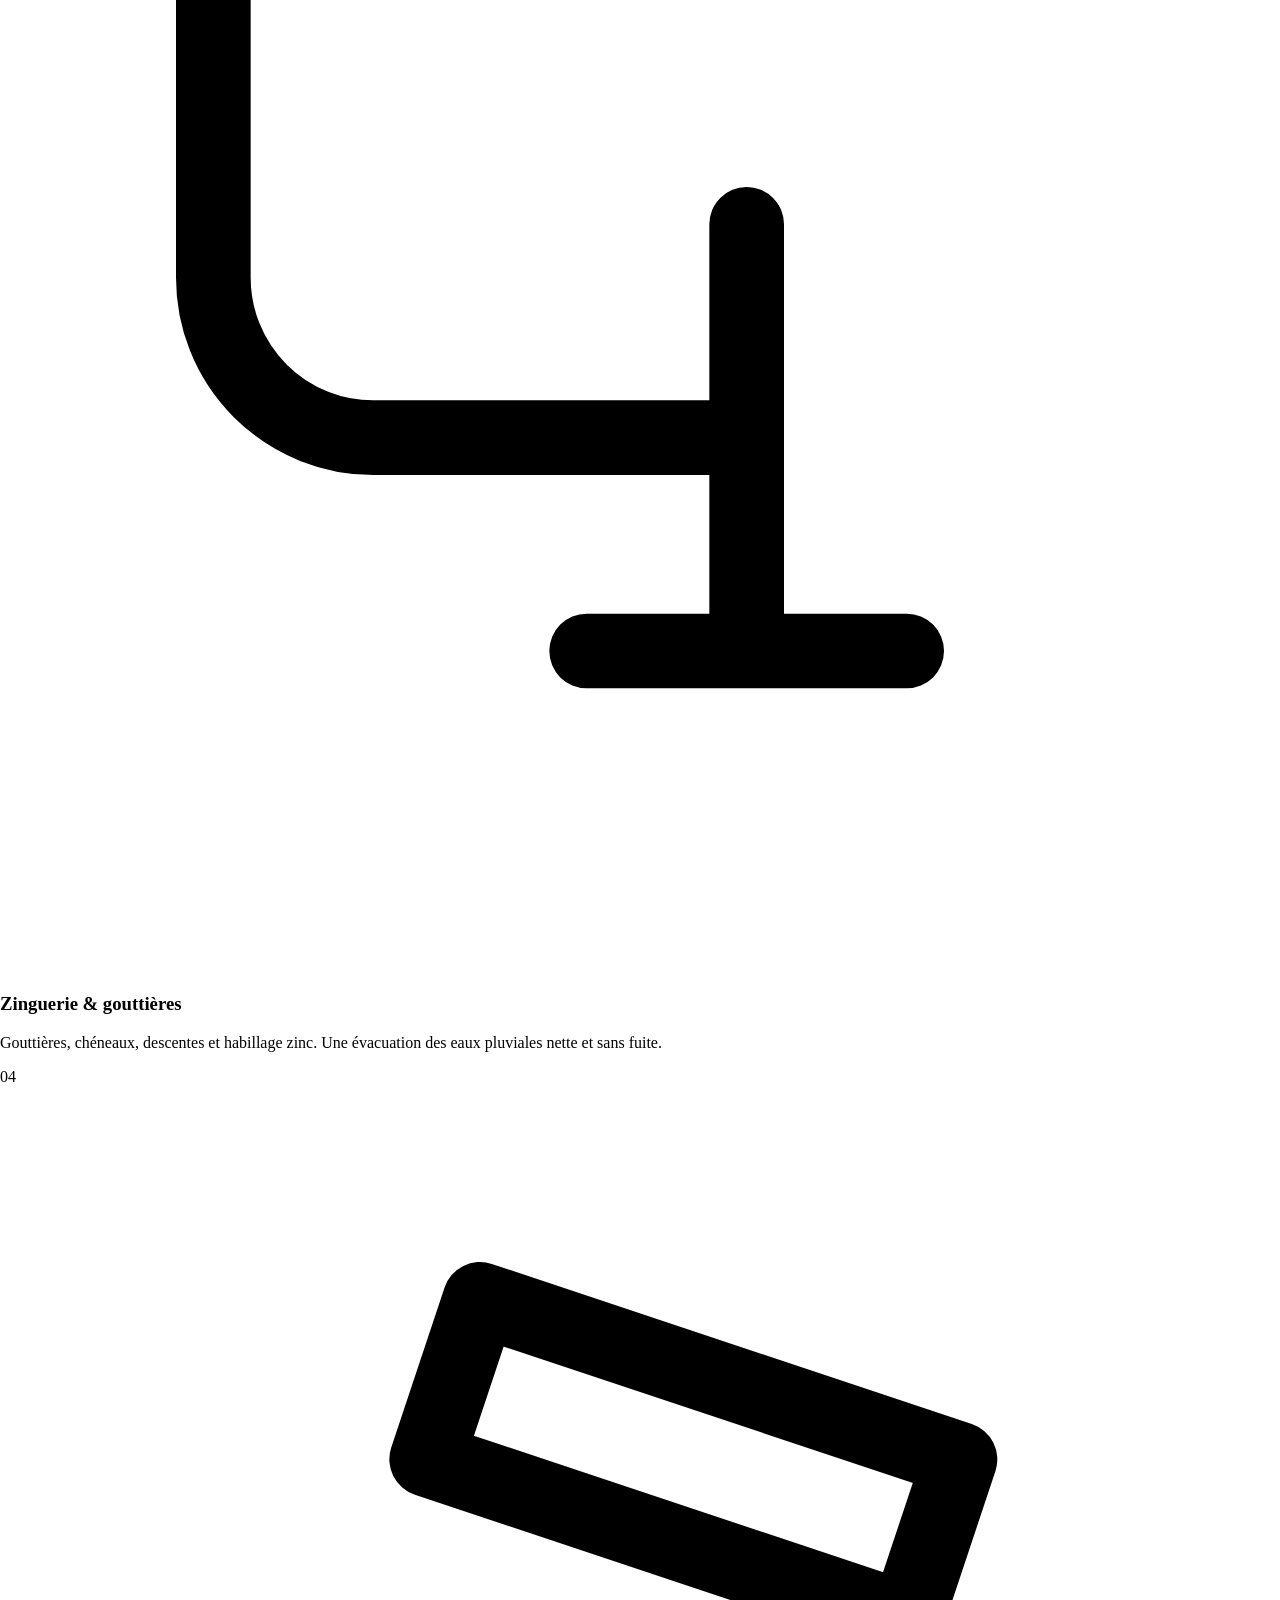
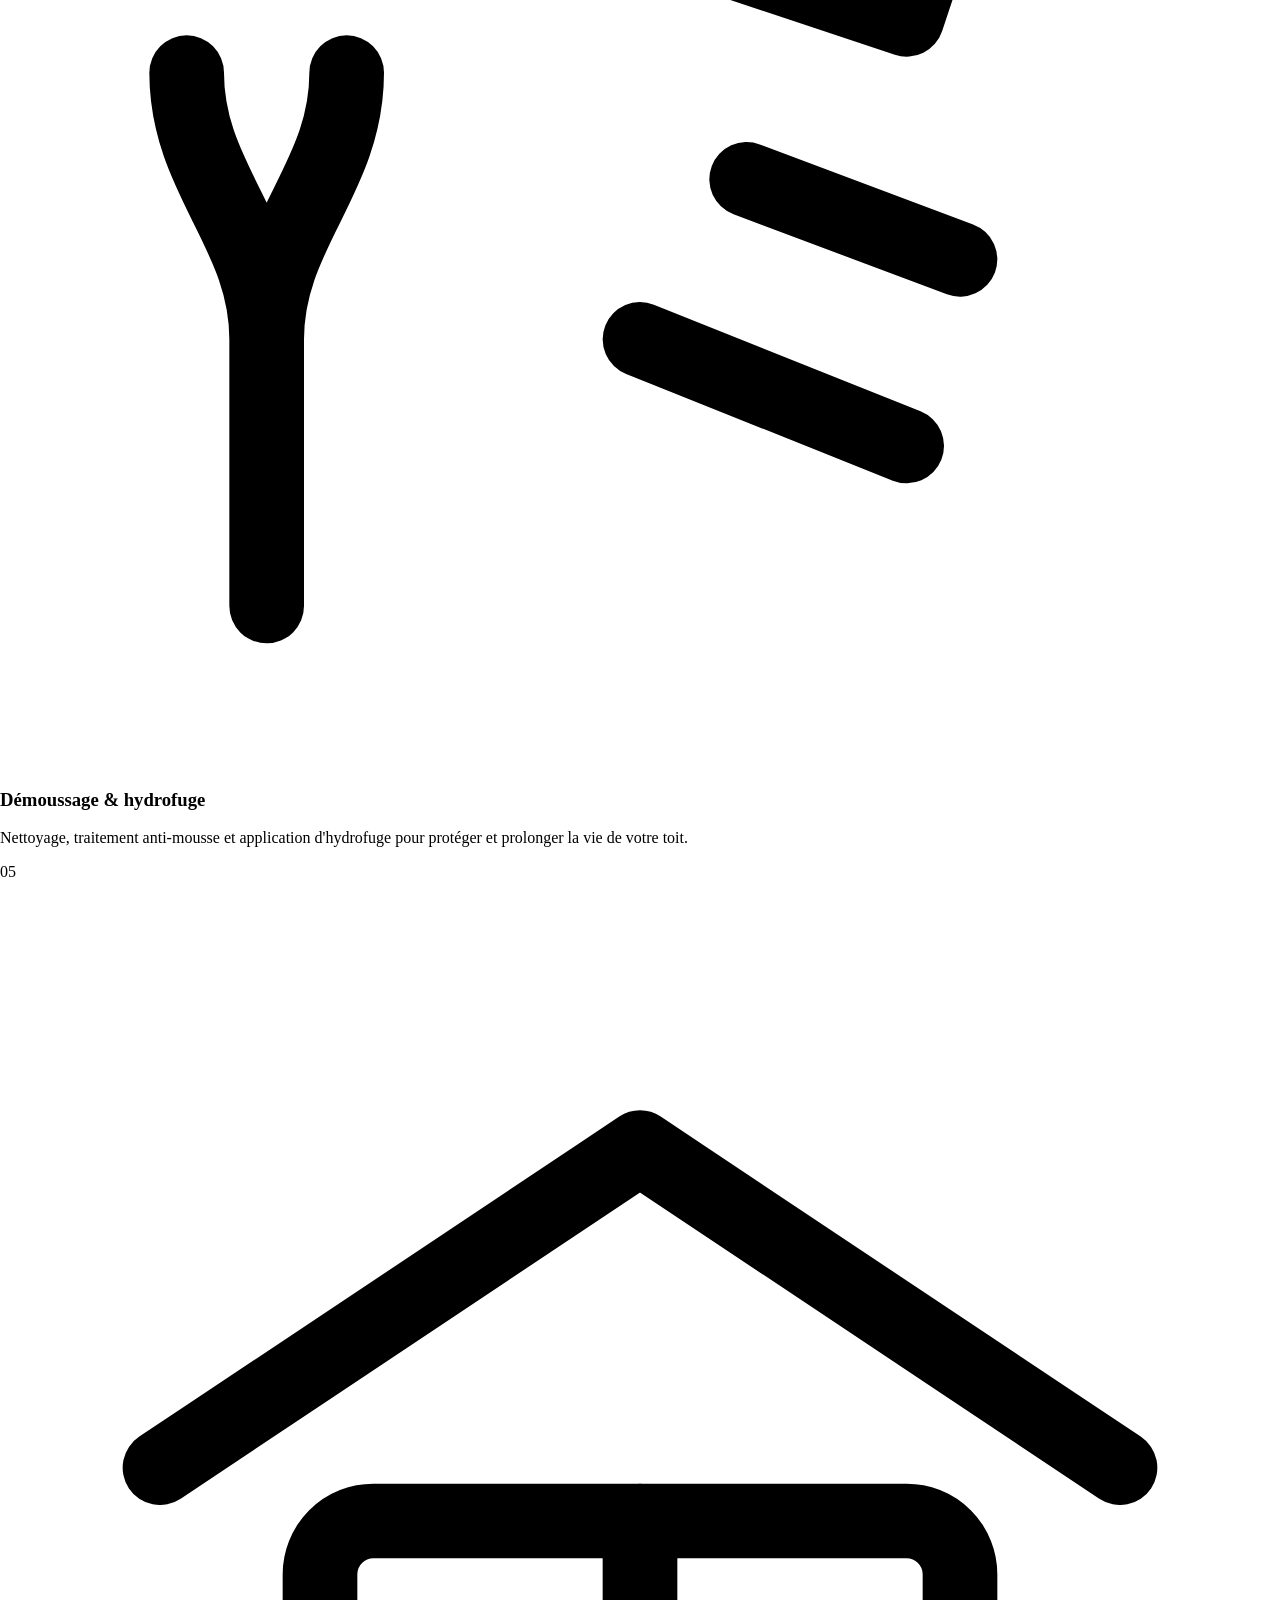
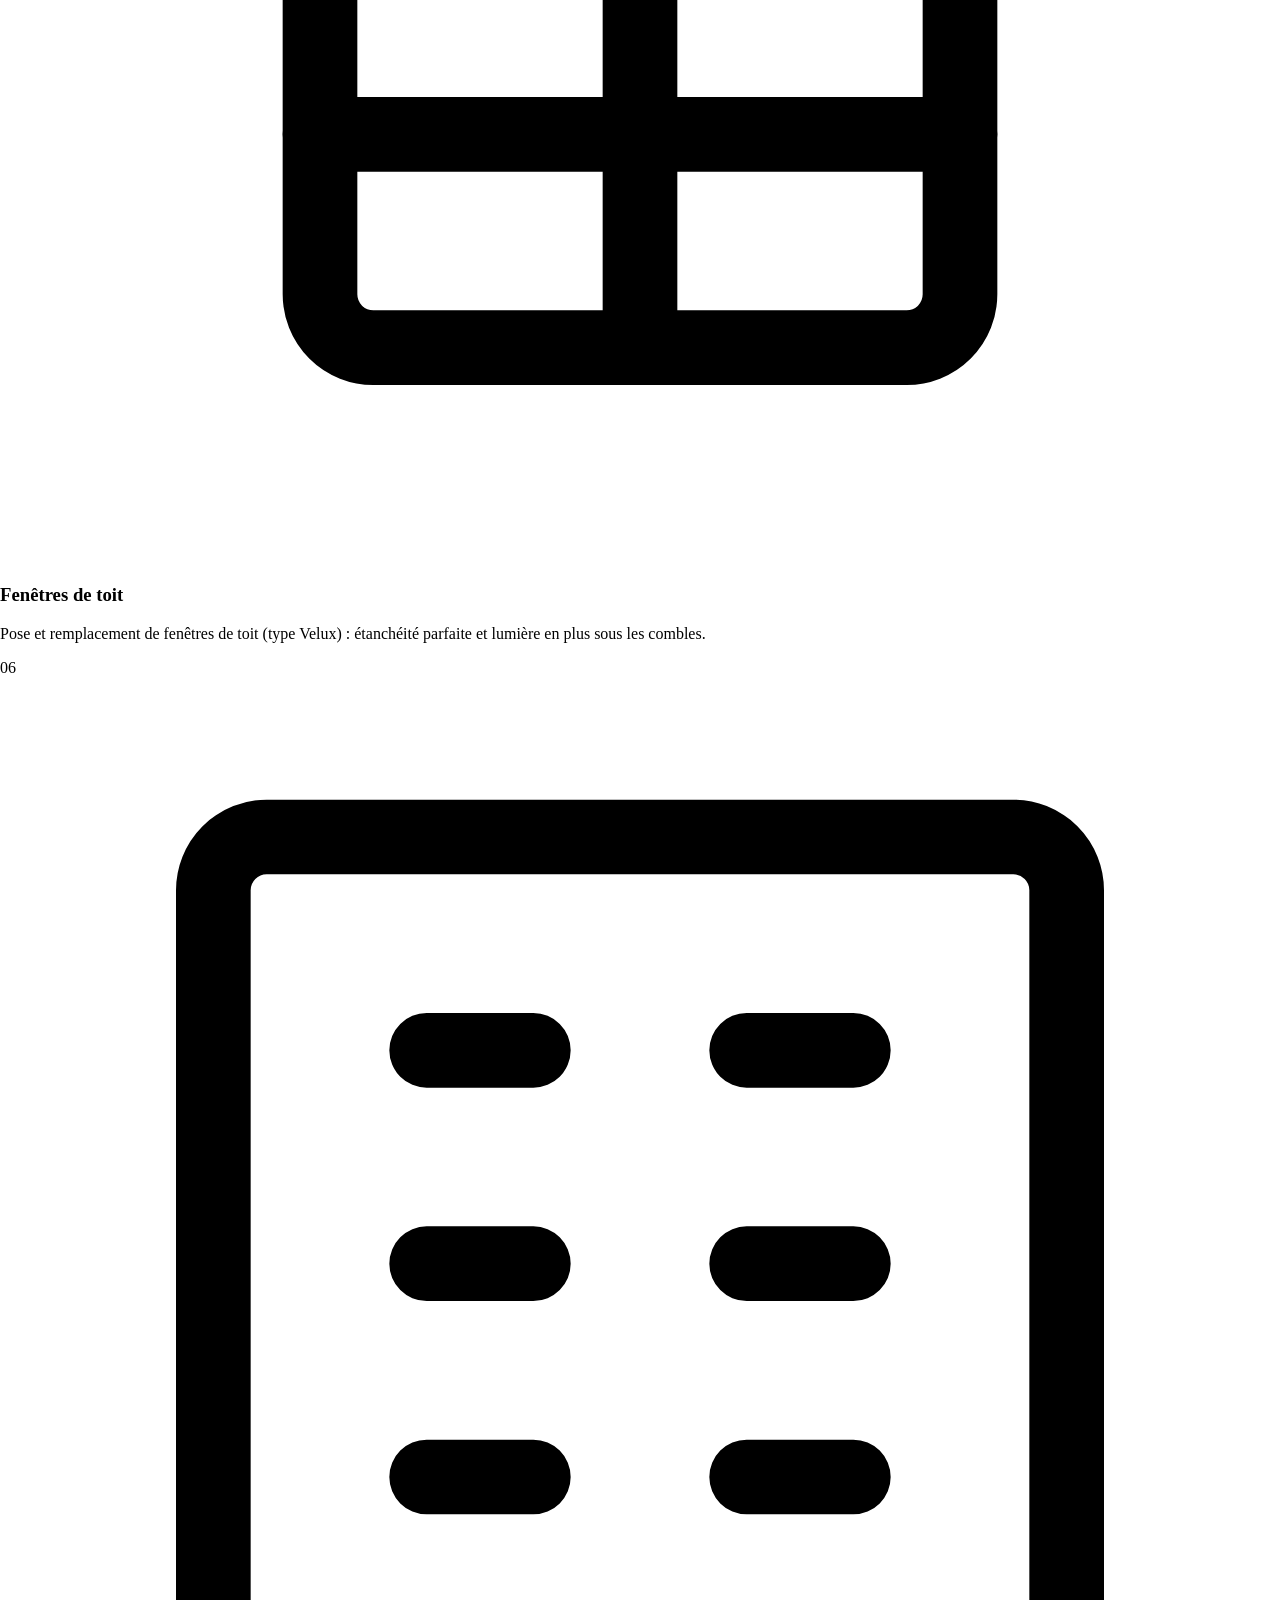
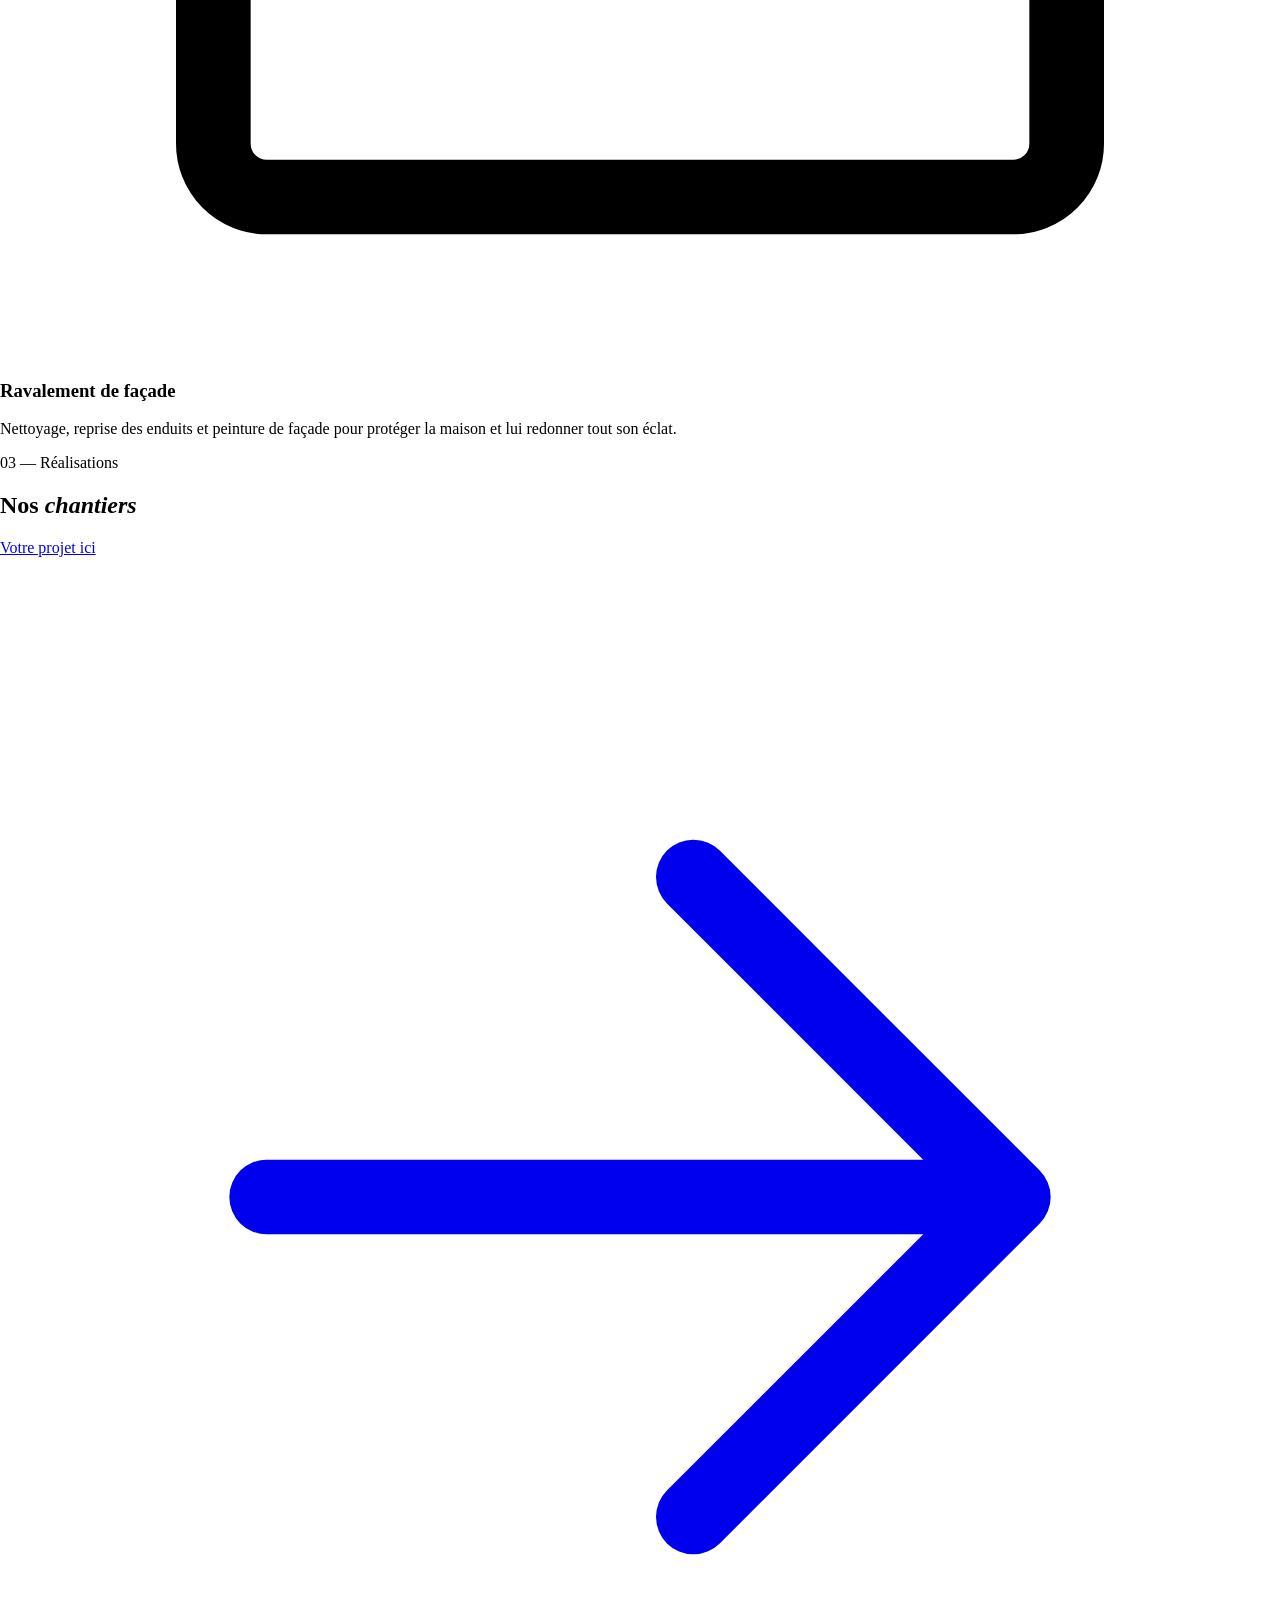
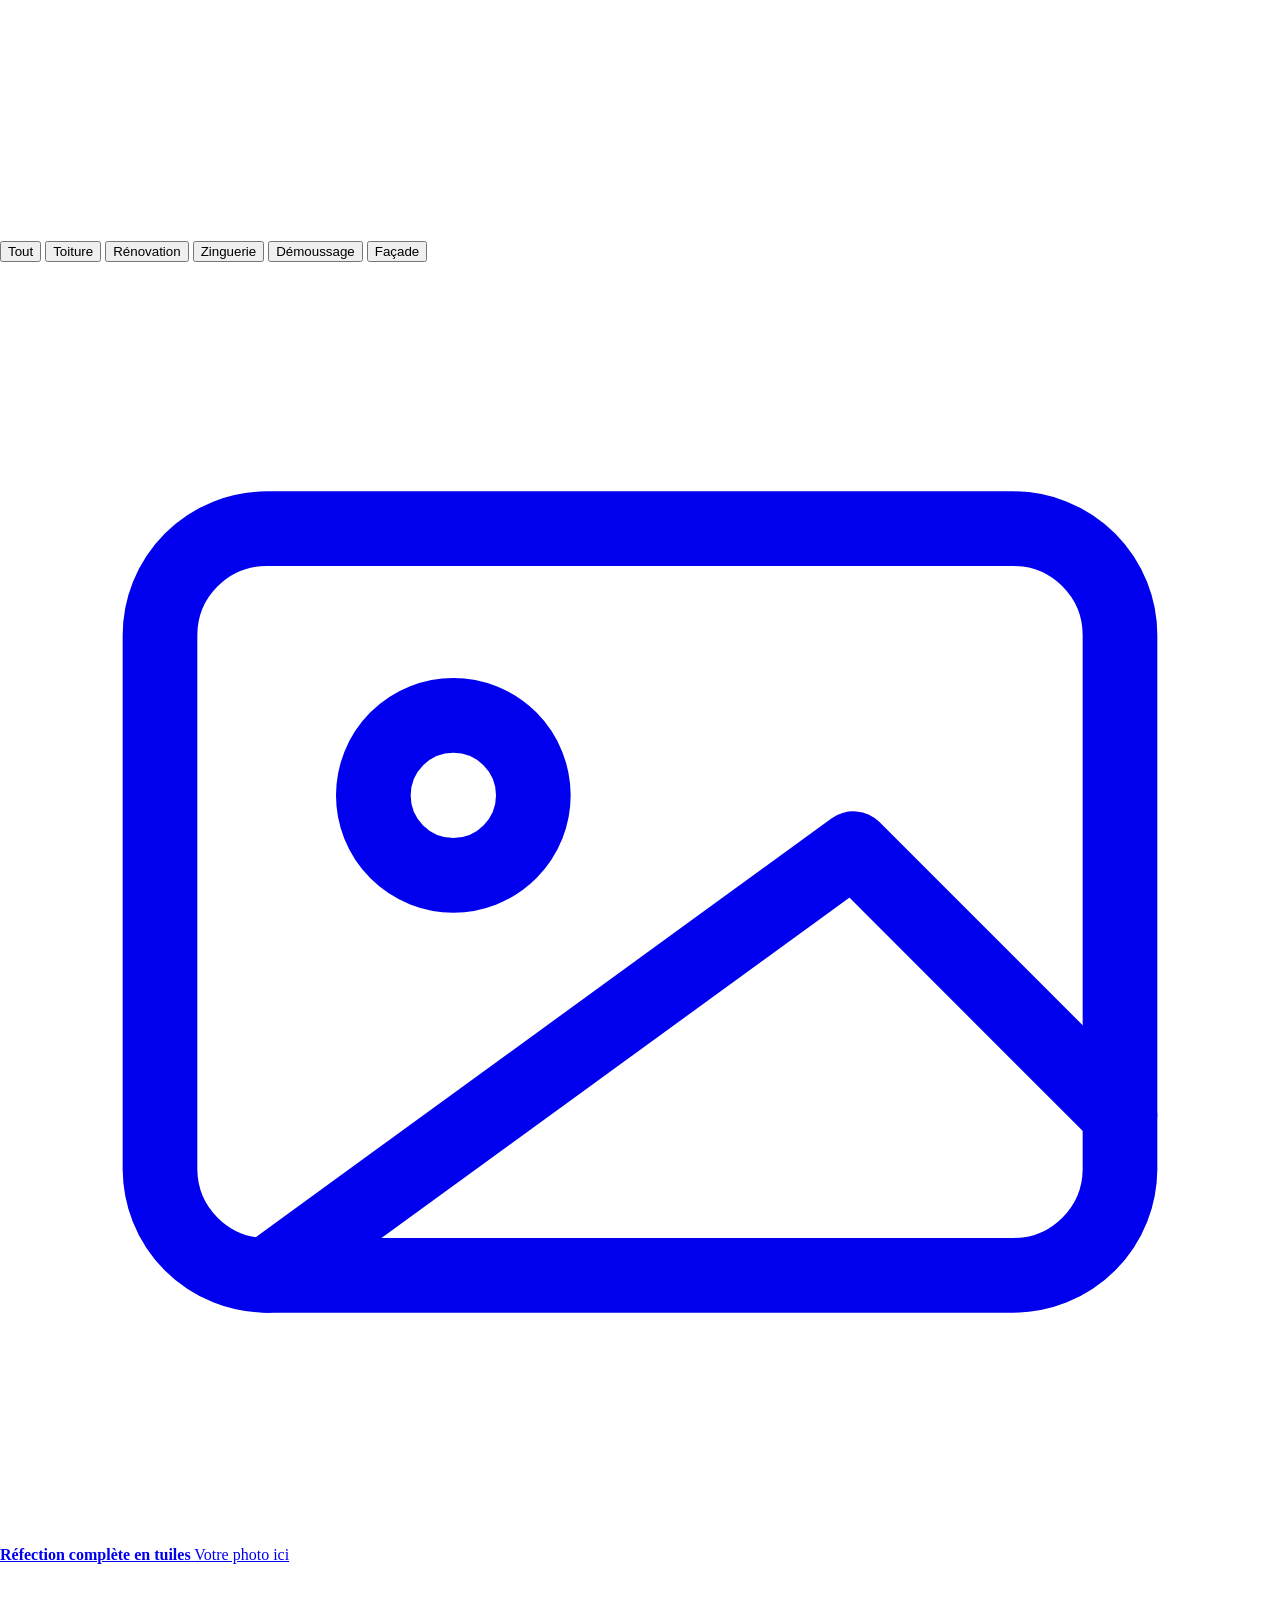
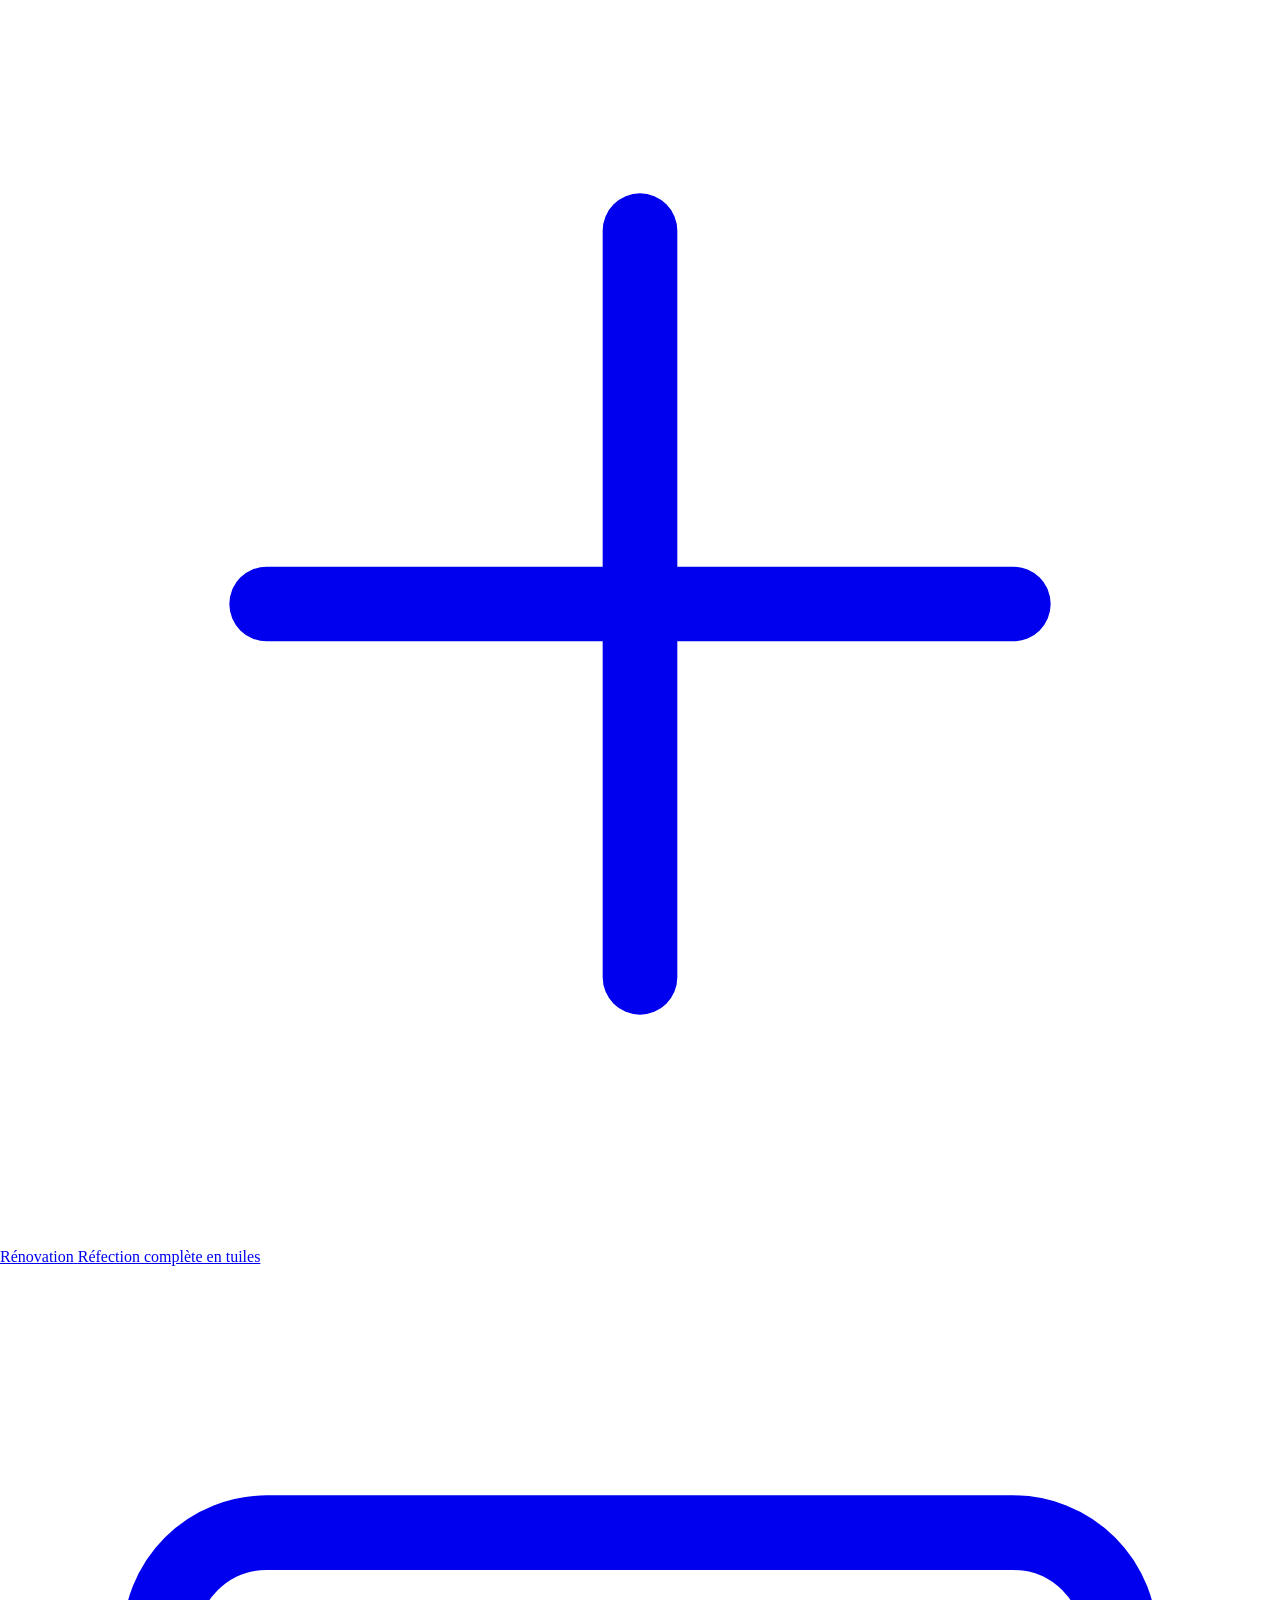
==== commit 2947138e: "ok" ====
--- a/static/index.html
+++ b/static/index.html
@@ -4,20 +4,20 @@
 	<meta charset="UTF-8">
 	<meta name="viewport" content="width=device-width, initial-scale=1, viewport-fit=cover">
 	<meta name="theme-color" content="#faf6f1">
-	<title>PELLEGRIN Charpente &#8211; Couvreur · Zingueur — Verneuil-en-Halatte 60550</title>
+	<title>PELLEGRIN Charpente &#8211; Couvreur · Zingueur — 05310 Freissinières</title>
 <meta name='robots' content='max-image-preview:large' />
 <link rel='dns-prefetch' href='//fonts.googleapis.com' />
 <link href='https://fonts.gstatic.com' crossorigin rel='preconnect' />
 <meta property="og:type" content="website">
 <meta property="og:site_name" content="PELLEGRIN Charpente">
 <meta property="og:locale" content="fr_FR">
-<meta property="og:title" content="PELLEGRIN Charpente &#8211; Couvreur · Zingueur — Verneuil-en-Halatte 60550">
-<meta property="og:description" content="Artisan couvreur-zingueur à Verneuil-en-Halatte (60) : couverture, rénovation de toiture, zinguerie, démoussage &amp; façade. Devis gratuit.">
+<meta property="og:title" content="PELLEGRIN Charpente &#8211; Couvreur · Zingueur — 05310 Freissinières">
+<meta property="og:description" content="Artisan couvreur-zingueur à Freissinières (60) : couverture, rénovation de toiture, zinguerie, démoussage &amp; façade. Devis gratuit.">
 <meta property="og:url" content="/">
 <meta property="og:image" content="/wp-content/themes/adnmetal/assets/img/og.jpg">
 <meta name="twitter:card" content="summary_large_image">
-<meta name="twitter:title" content="PELLEGRIN Charpente &#8211; Couvreur · Zingueur — Verneuil-en-Halatte 60550">
-<meta name="twitter:description" content="Artisan couvreur-zingueur à Verneuil-en-Halatte (60) : couverture, rénovation de toiture, zinguerie, démoussage &amp; façade. Devis gratuit.">
+<meta name="twitter:title" content="PELLEGRIN Charpente &#8211; Couvreur · Zingueur — 05310 Freissinières">
+<meta name="twitter:description" content="Artisan couvreur-zingueur à Freissinières (60) : couverture, rénovation de toiture, zinguerie, démoussage &amp; façade. Devis gratuit.">
 <meta name="twitter:image" content="/wp-content/themes/adnmetal/assets/img/og.jpg">
 <style id="wp-img-auto-sizes-contain-inline-css">
 img:is([sizes=auto i],[sizes^="auto," i]){contain-intrinsic-size:3000px 1500px}
@@ -42,7 +42,7 @@
 <link rel='stylesheet' id='adnmetal-fonts-css' href='https://fonts.googleapis.com/css2?family=Fraunces:ital,opsz,wght@0,9..144,400;0,9..144,500;0,9..144,600;1,9..144,400;1,9..144,500&#038;family=Inter:wght@400;500;600;700&#038;display=swap' media='all' />
 <link rel='stylesheet' id='adnmetal-main-css' href='/wp-content/themes/adnmetal/assets/css/main.css?ver=2.0.0' media='all' />
 <link rel='shortlink' href='/' />
-<script type="application/ld+json">{"@context":"https://schema.org","@type":["RoofingContractor","LocalBusiness","HomeAndConstructionBusiness"],"name":"PELLEGRIN Charpente","description":"Artisan couvreur-zingueur à Verneuil-en-Halatte (60). Couverture neuve et rénovation de toiture, zinguerie, gouttières, démoussage, traitement hydrofuge, fenêtres de toit et ravalement de façade. Devis gratuit.","url":"/","telephone":"+33669025157","image":"/wp-content/themes/adnmetal/assets/img/og.jpg","priceRange":"€€","areaServed":["Verneuil-en-Halatte","Creil","Senlis","Pont-Sainte-Maxence","Oise","Hauts-de-France"],"address":{"@type":"PostalAddress","streetAddress":"8 rue du Bac","addressLocality":"Verneuil-en-Halatte","postalCode":"60550","addressRegion":"Hauts-de-France","addressCountry":"FR"},"knowsAbout":["Couverture","Toiture","Zinguerie","Gouttières","Démoussage","Traitement hydrofuge","Étanchéité","Fenêtre de toit","Ravalement de façade"],"slogan":"L'art de bien couvrir, depuis plus de 20 ans.","openingHours":["Mo-Fr 07:30-21:00","Sa 08:00-20:00"]}</script>
+<script type="application/ld+json">{"@context":"https://schema.org","@type":["RoofingContractor","LocalBusiness","HomeAndConstructionBusiness"],"name":"PELLEGRIN Charpente","description":"Artisan couvreur-zingueur à Freissinières (60). Couverture neuve et rénovation de toiture, zinguerie, gouttières, démoussage, traitement hydrofuge, fenêtres de toit et ravalement de façade. Devis gratuit.","url":"/","telephone":"+33669025157","image":"/wp-content/themes/adnmetal/assets/img/og.jpg","priceRange":"€€","areaServed":["Freissinières","Creil","Senlis","Pont-Sainte-Maxence","Oise","Hauts-de-France"],"address":{"@type":"PostalAddress","streetAddress":"8 rue du Bac","addressLocality":"Freissinières","postalCode":"60550","addressRegion":"Hauts-de-France","addressCountry":"FR"},"knowsAbout":["Couverture","Toiture","Zinguerie","Gouttières","Démoussage","Traitement hydrofuge","Étanchéité","Fenêtre de toit","Ravalement de façade"],"slogan":"L'art de bien couvrir, depuis plus de 20 ans.","openingHours":["Mo-Fr 07:30-21:00","Sa 08:00-20:00"]}</script>
 </head>
 <body class="home wp-singular page-template-default page page-id-13 wp-embed-responsive wp-theme-adnmetal is-home">
 
@@ -51,7 +51,7 @@
 <header class="site-header is-light">
 	<div class="wrap header-inner">
 		<a class="brand" href="/" aria-label="PELLEGRIN Charpente — accueil">
-							<span class="brand-text"><span class="brand-name">Ets&nbsp;<b>Charpente</b></span><span class="brand-sub">Couvreur · Zingueur</span></span>
+							<span class="brand-text"><span class="brand-name">PELLEGRIN&nbsp;<b>Charpente</b></span><span class="brand-sub">Couvreur · Zingueur</span></span>
 					</a>
 
 		<nav class="primary-nav" aria-label="Navigation principale">
@@ -70,8 +70,8 @@
 	<a href="/#realisations">Réalisations</a>
 	<a href="/#devis">Contact &amp; Devis</a>
 	<div class="mnav-foot">
-		<a href="tel:+33669025157">06 69 02 51 57</a><br>
-		Verneuil-en-Halatte 60550	</div>
+		<a href="tel:+33669025157">06 65 50 16 33</a><br>
+		05310 Freissinières	</div>
 </nav>
 
 <main id="main">
@@ -81,7 +81,7 @@
 	<div class="hero__bg"></div>
 
 	<div class="wrap hero__inner">
-		<span class="eyebrow hero__eyebrow">Couvreur · Zingueur — Verneuil-en-Halatte 60</span>
+		<span class="eyebrow hero__eyebrow">Couvreur · Zingueur — Freissinières 60</span>
 		<h1 class="display">
 			<span class="ln"><span>L'art de</span></span>
 			<span class="ln"><span><em>bien couvrir</em></span></span>
@@ -89,7 +89,7 @@
 		<p class="hero__lead">Couverture, rénovation de toiture, zinguerie, démoussage &amp; façade — un toit étanche et durable, posé avec le soin de l'artisan, dans l'Oise.</p>
 		<div class="hero__actions">
 			<a class="btn btn--gold" href="/#devis">Demander un devis <svg viewBox="0 0 24 24" fill="none" stroke="currentColor" stroke-width="1.4" stroke-linecap="round" stroke-linejoin="round" aria-hidden="true"><path d="M5 12h14M13 6l6 6-6 6"/></svg></a>
-			<a class="btn btn--ghost" href="tel:+33669025157">06 69 02 51 57</a>
+			<a class="btn btn--ghost" href="tel:+33669025157">06 65 50 16 33</a>
 		</div>
 	</div>
 
@@ -124,9 +124,9 @@
 		<div class="intro">
 			<p class="intro__manifesto" data-reveal>Chez <b>PELLEGRIN Charpente</b>, votre toit est entre de bonnes mains. Nous protégeons votre maison des intempéries avec un travail soigné, propre et durable — du simple démoussage à la réfection complète.</p>
 			<div class="intro__text" data-reveal>
-				<p>Installés à Verneuil-en-Halatte, dans l'Oise, nous accompagnons les particuliers pour tous leurs travaux de toiture : couverture neuve, rénovation, zinguerie, traitement et façade.</p>
+				<p>Installés à Freissinières, dans l'Oise, nous accompagnons les particuliers pour tous leurs travaux de toiture : couverture neuve, rénovation, zinguerie, traitement et façade.</p>
 				<p>Plus de <strong>20 ans d'expérience</strong>, des conseils honnêtes, un devis gratuit et un chantier mené proprement, du premier rendez-vous à la pose.</p>
-				<p class="intro__sign"><span class="intro__sign-name">PELLEGRIN Charpente</span><span class="intro__sign-role">Artisan couvreur — Verneuil-en-Halatte</span></p>
+				<p class="intro__sign"><span class="intro__sign-name">PELLEGRIN Charpente</span><span class="intro__sign-role">Artisan couvreur — Freissinières</span></p>
 			</div>
 		</div>
 
@@ -415,15 +415,15 @@
 				<div class="coord">
 					<div class="coord__item">
 						<span class="coord__icon"><svg viewBox="0 0 24 24" fill="none" stroke="currentColor" stroke-width="1.4" stroke-linecap="round" stroke-linejoin="round" aria-hidden="true"><path d="M5 4h4l2 5-2.5 1.5a11 11 0 0 0 5 5L17 13l5 2v4a2 2 0 0 1-2 2A16 16 0 0 1 3 6a2 2 0 0 1 2-2z"/></svg></span>
-						<span><span class="coord__k">Téléphone</span><span class="coord__v"><a href="tel:+33669025157">06 69 02 51 57</a></span></span>
+						<span><span class="coord__k">Téléphone</span><span class="coord__v"><a href="tel:+33669025157">06 65 50 16 33</a></span></span>
 					</div>
 					<div class="coord__item">
 						<span class="coord__icon"><svg viewBox="0 0 24 24" fill="none" stroke="currentColor" stroke-width="1.4" stroke-linecap="round" stroke-linejoin="round" aria-hidden="true"><path d="M12 21s7-6 7-11a7 7 0 1 0-14 0c0 5 7 11 7 11z"/><circle cx="12" cy="10" r="2.5"/></svg></span>
-						<span><span class="coord__k">Adresse</span><span class="coord__v">8 rue du Bac, 60550 Verneuil-en-Halatte</span></span>
+						<span><span class="coord__k">Adresse</span><span class="coord__v">8 rue du Bac, 60550 Freissinières</span></span>
 					</div>
 					<div class="coord__item">
 						<span class="coord__icon"><svg viewBox="0 0 24 24" fill="none" stroke="currentColor" stroke-width="1.4" stroke-linecap="round" stroke-linejoin="round" aria-hidden="true"><path d="M12 21s7-6 7-11a7 7 0 1 0-14 0c0 5 7 11 7 11z"/><circle cx="12" cy="10" r="2.5"/></svg></span>
-						<span><span class="coord__k">Secteur</span><span class="coord__v">Verneuil-en-Halatte &amp; alentours (Oise)</span></span>
+						<span><span class="coord__k">Secteur</span><span class="coord__v">Freissinières &amp; alentours (Oise)</span></span>
 					</div>
 					<div class="coord__item">
 						<span class="coord__icon"><svg viewBox="0 0 24 24" fill="none" stroke="currentColor" stroke-width="1.4" stroke-linecap="round" stroke-linejoin="round" aria-hidden="true"><circle cx="12" cy="12" r="9"/><path d="M12 7v5l3 2"/></svg></span>
@@ -502,8 +502,8 @@
 	<div class="wrap">
 		<div class="footer-top">
 			<div class="footer-brand">
-				<span class="brand-name">Ets&nbsp;<b>Charpente</b></span>
-				<p>Artisan couvreur-zingueur à Verneuil-en-Halatte 60550. Couverture, rénovation de toiture, zinguerie, gouttières, démoussage &amp; façade dans l'Oise.</p>
+				<span class="brand-name">PELLEGRIN&nbsp;<b>Charpente</b></span>
+				<p>Artisan couvreur-zingueur à 05310 Freissinières. Couverture, rénovation de toiture, zinguerie, gouttières, démoussage &amp; façade dans l'Oise.</p>
 				<p style="margin-top:1rem"><a class="link-arrow" href="/#devis">Demander un devis <svg viewBox="0 0 24 24" fill="none" stroke="currentColor" stroke-width="1.4" stroke-linecap="round" stroke-linejoin="round" aria-hidden="true"><path d="M5 12h14M13 6l6 6-6 6"/></svg></a></p>
 			</div>
 
@@ -520,9 +520,9 @@
 			<div class="footer-col">
 				<h4>Contact</h4>
 				<ul>
-					<li><a href="tel:+33669025157">06 69 02 51 57</a></li>
+					<li><a href="tel:+33669025157">06 65 50 16 33</a></li>
 					<li>8 rue du Bac</li>
-					<li>60550 Verneuil-en-Halatte</li>
+					<li>60550 Freissinières</li>
 					<li>Lun – Ven · 7h30 – 21h · Sam 8h – 20h</li>
 				</ul>
 			</div>
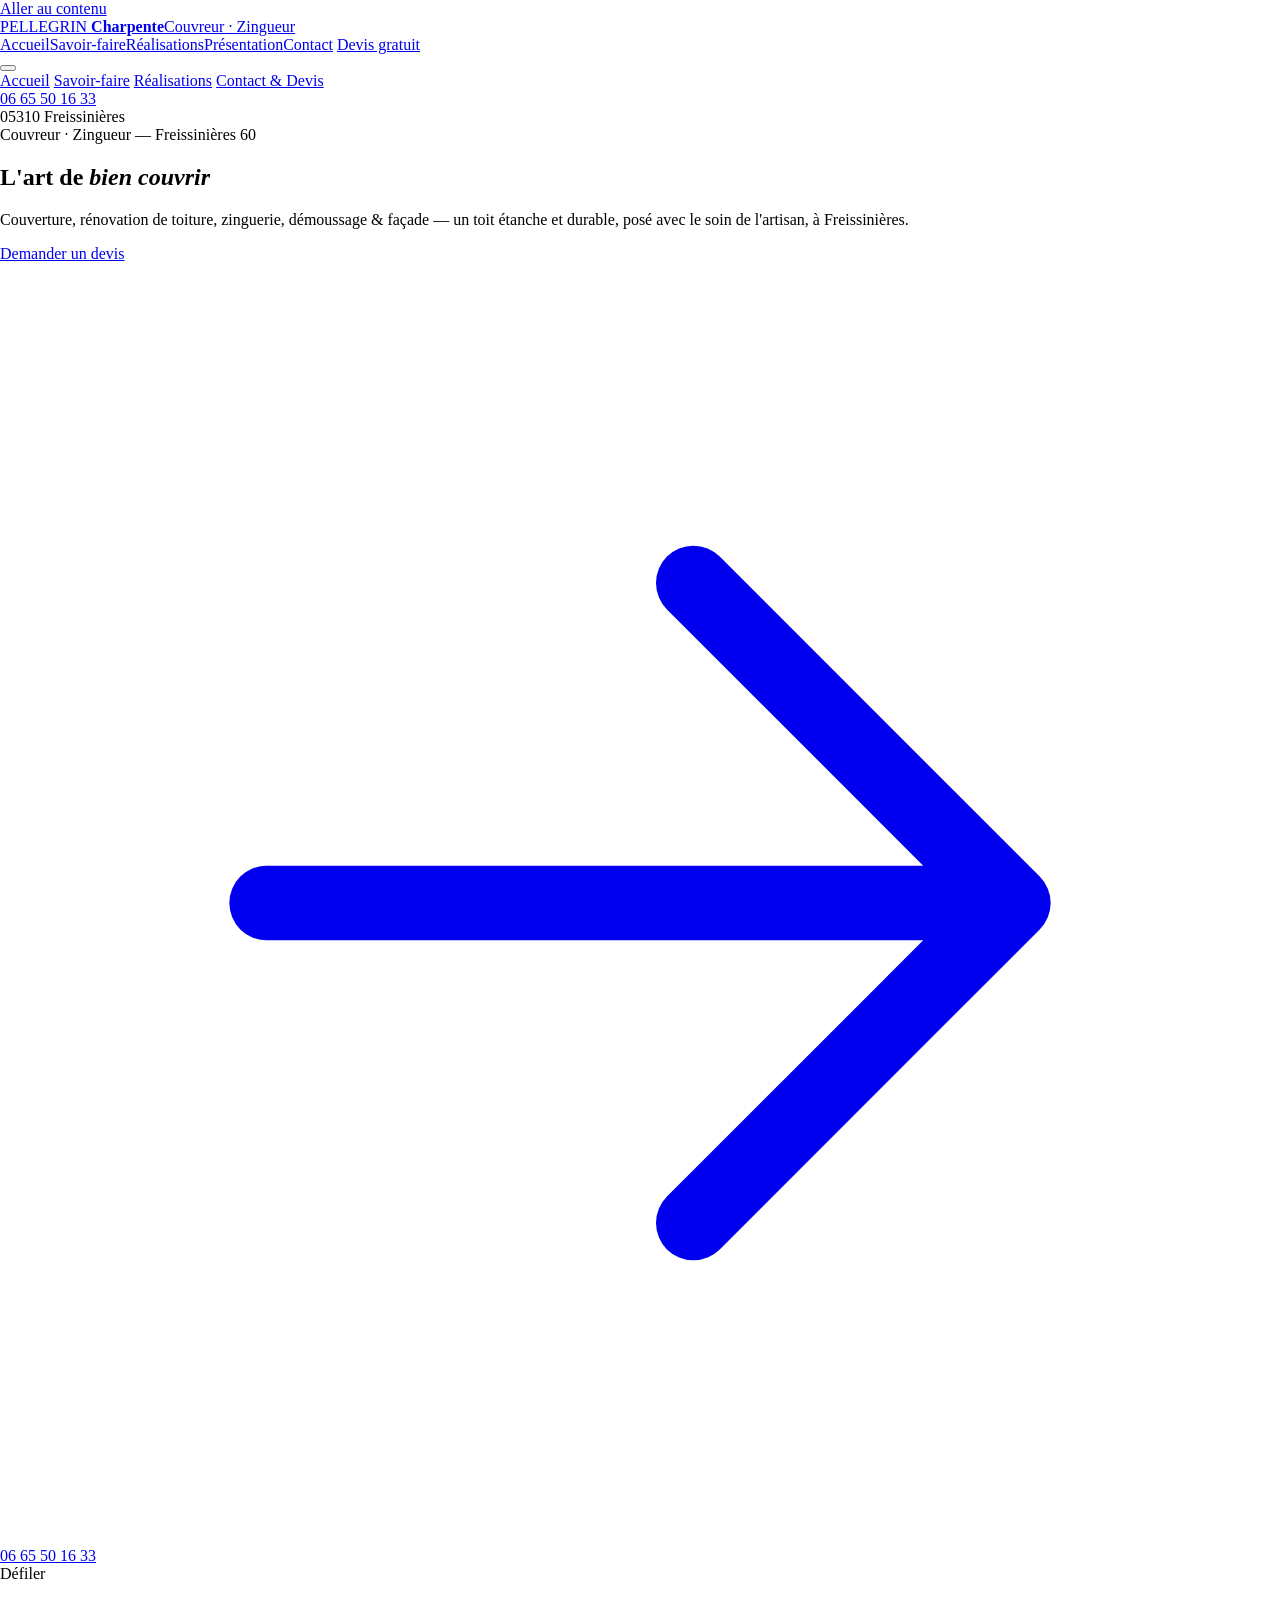
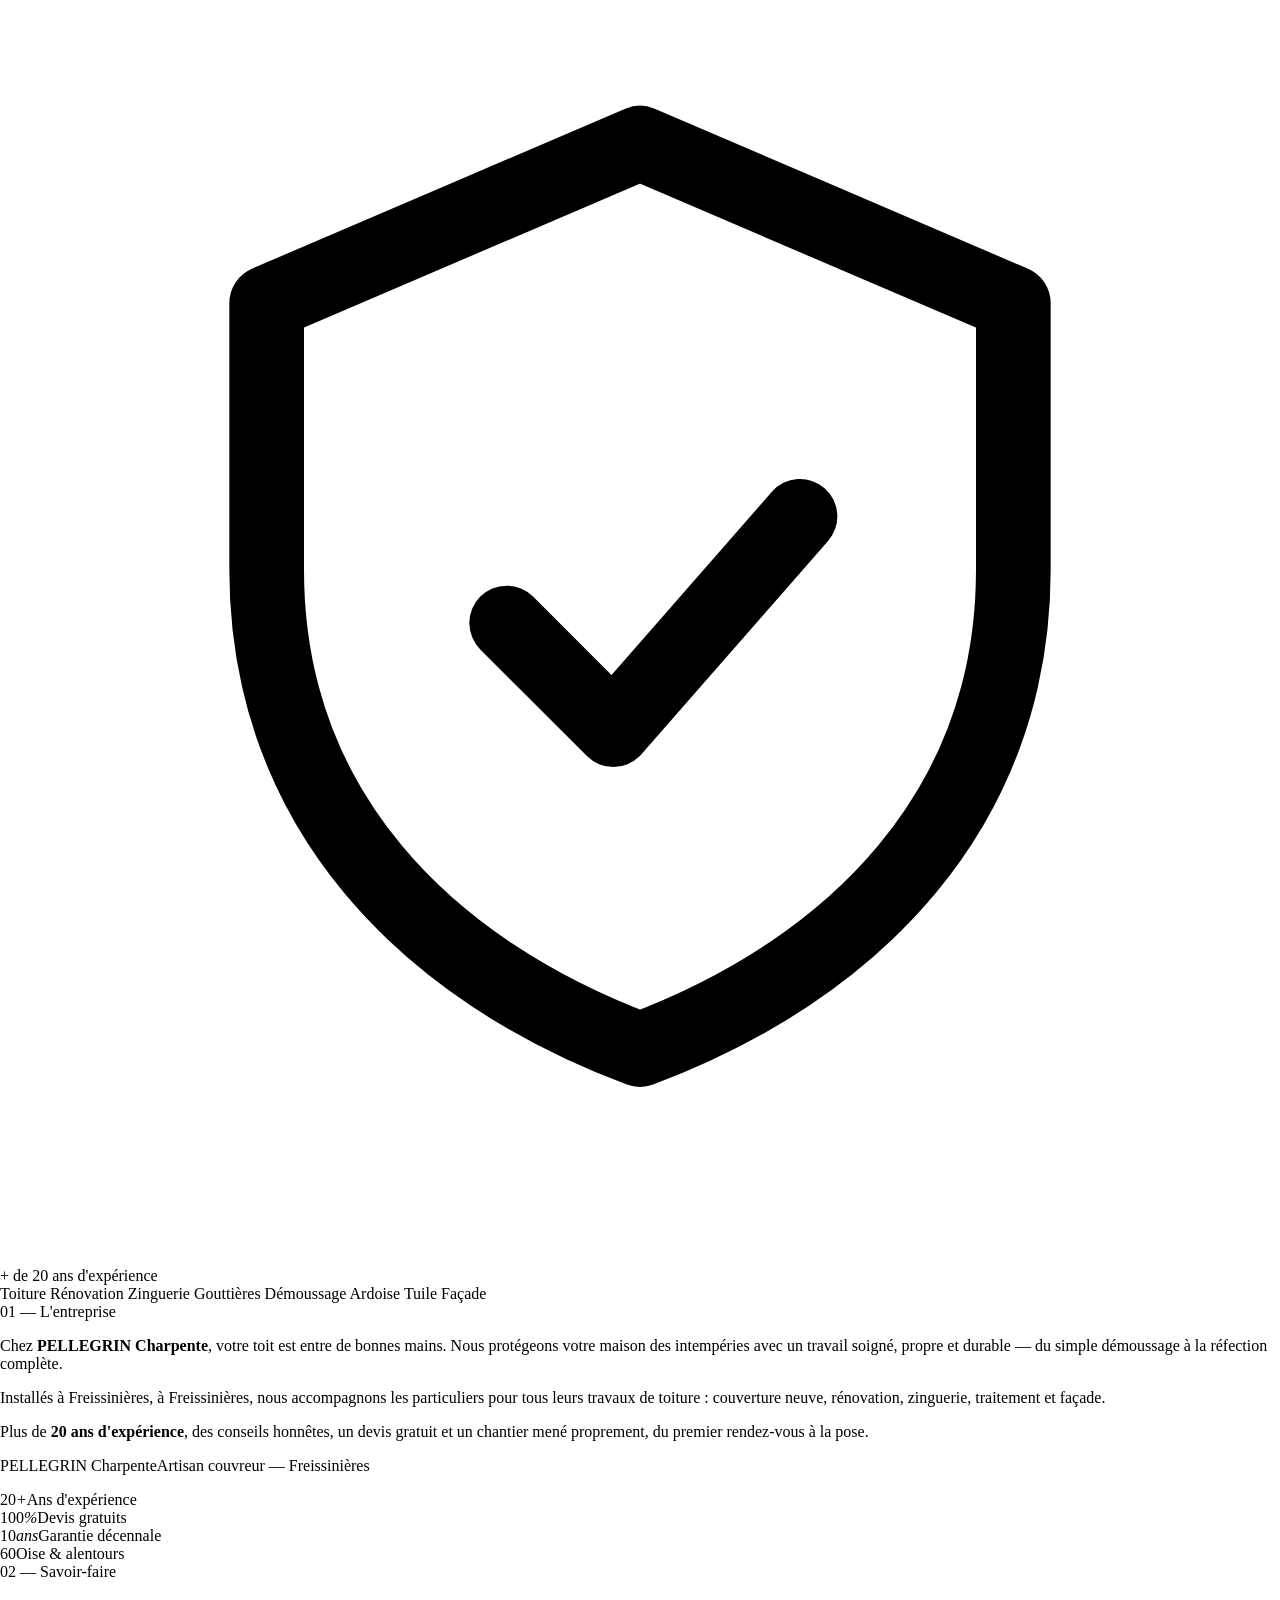
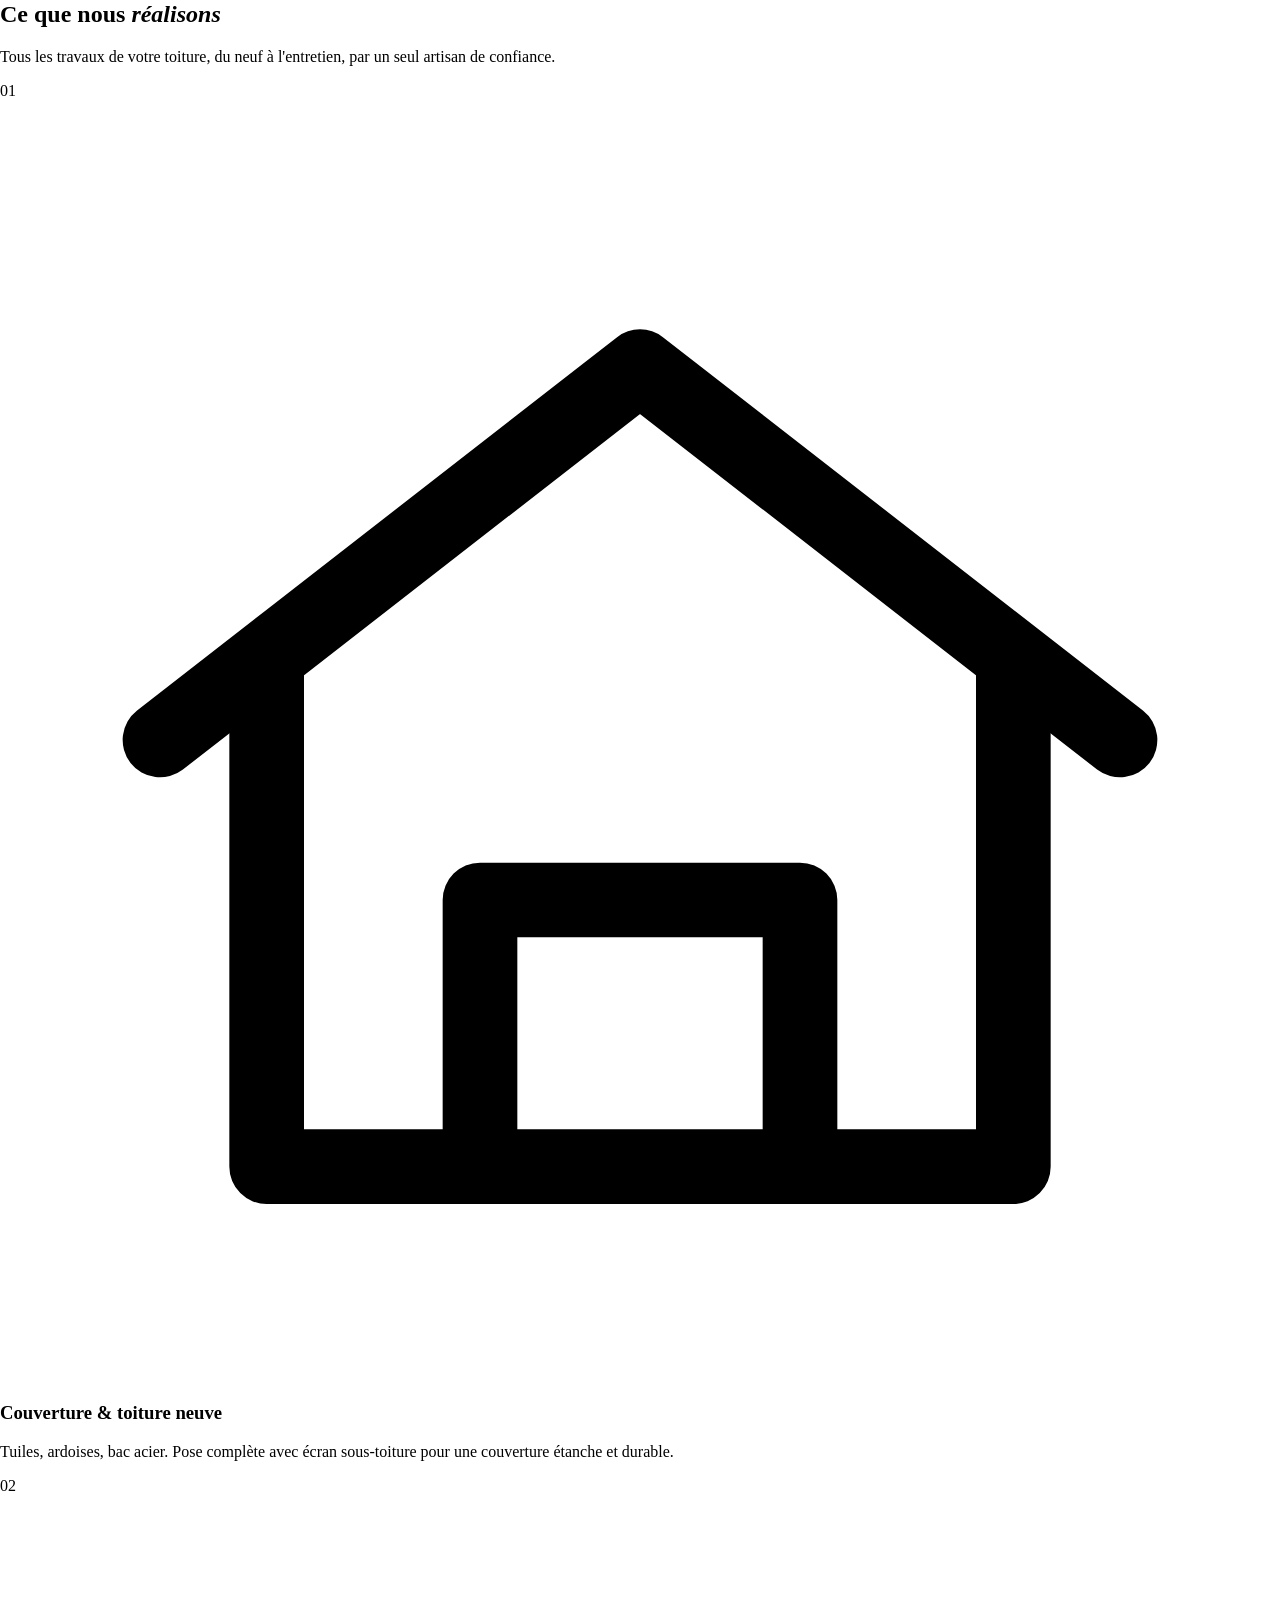
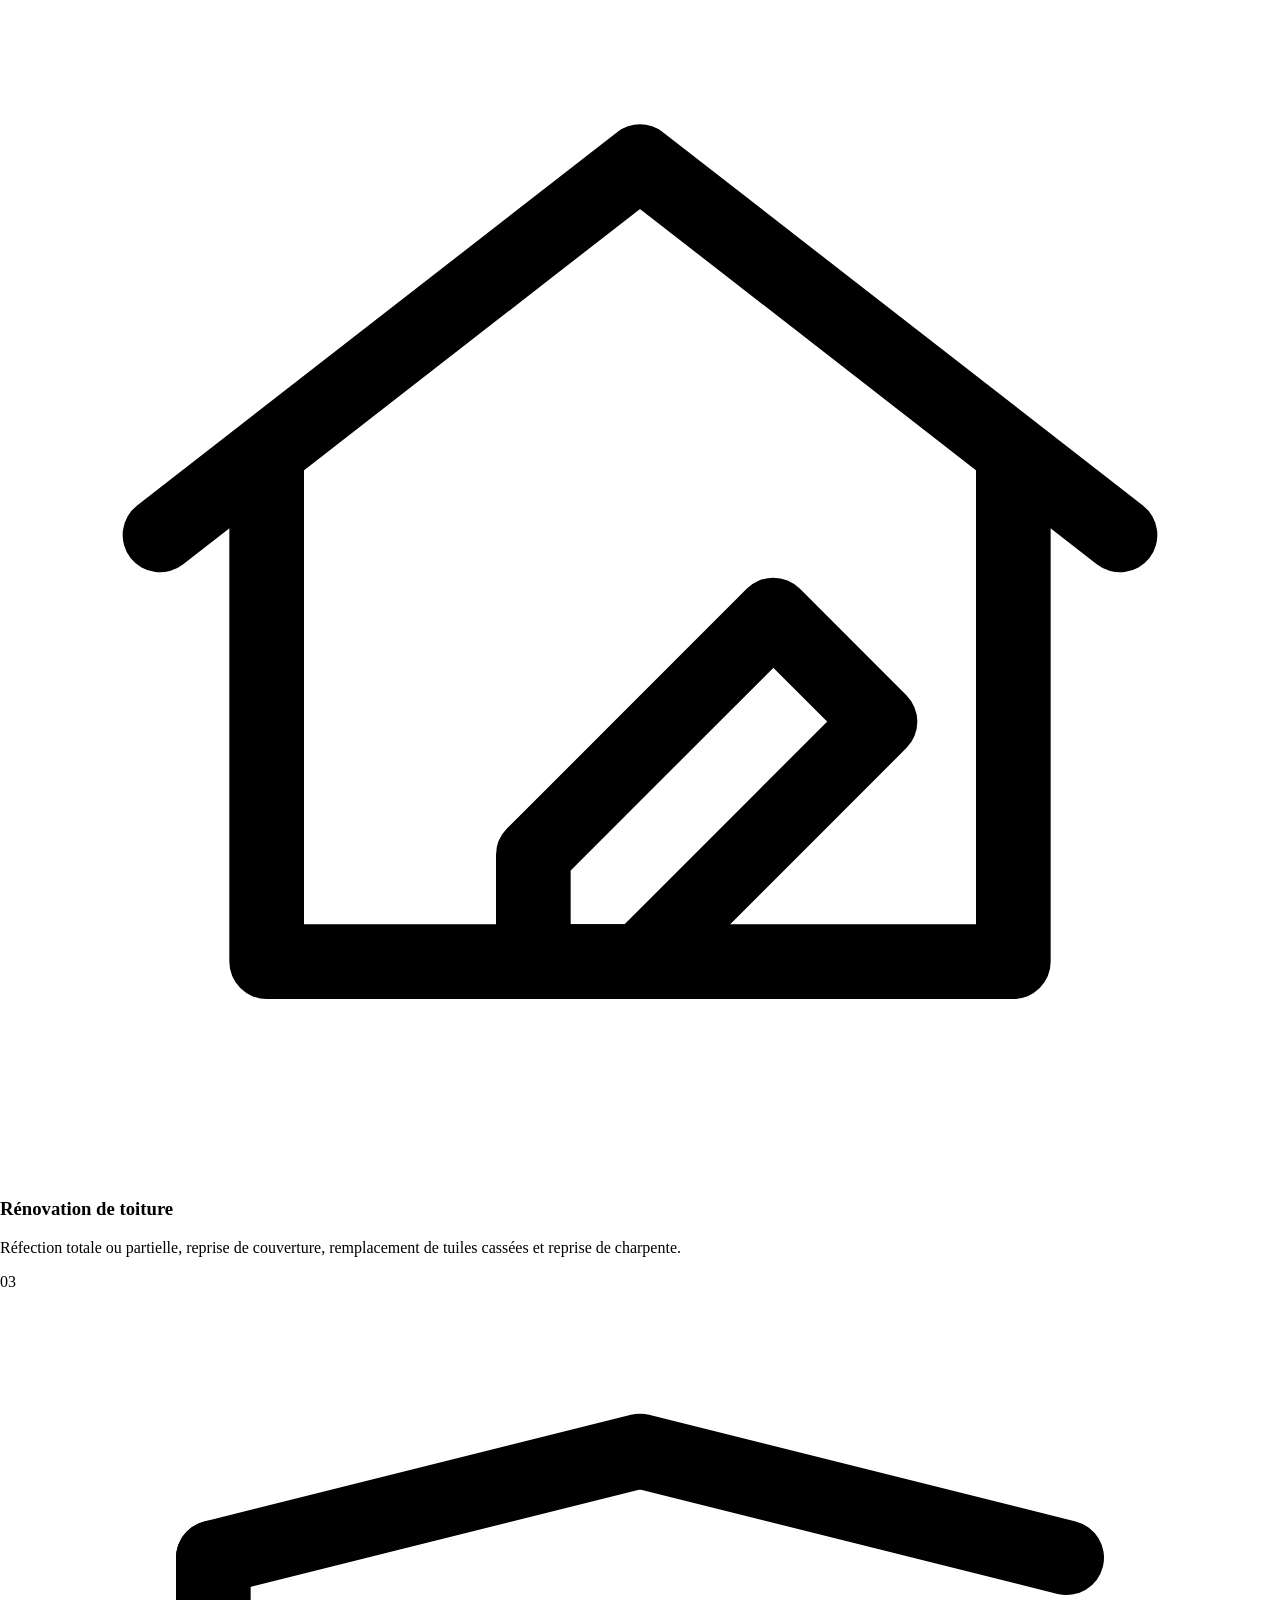
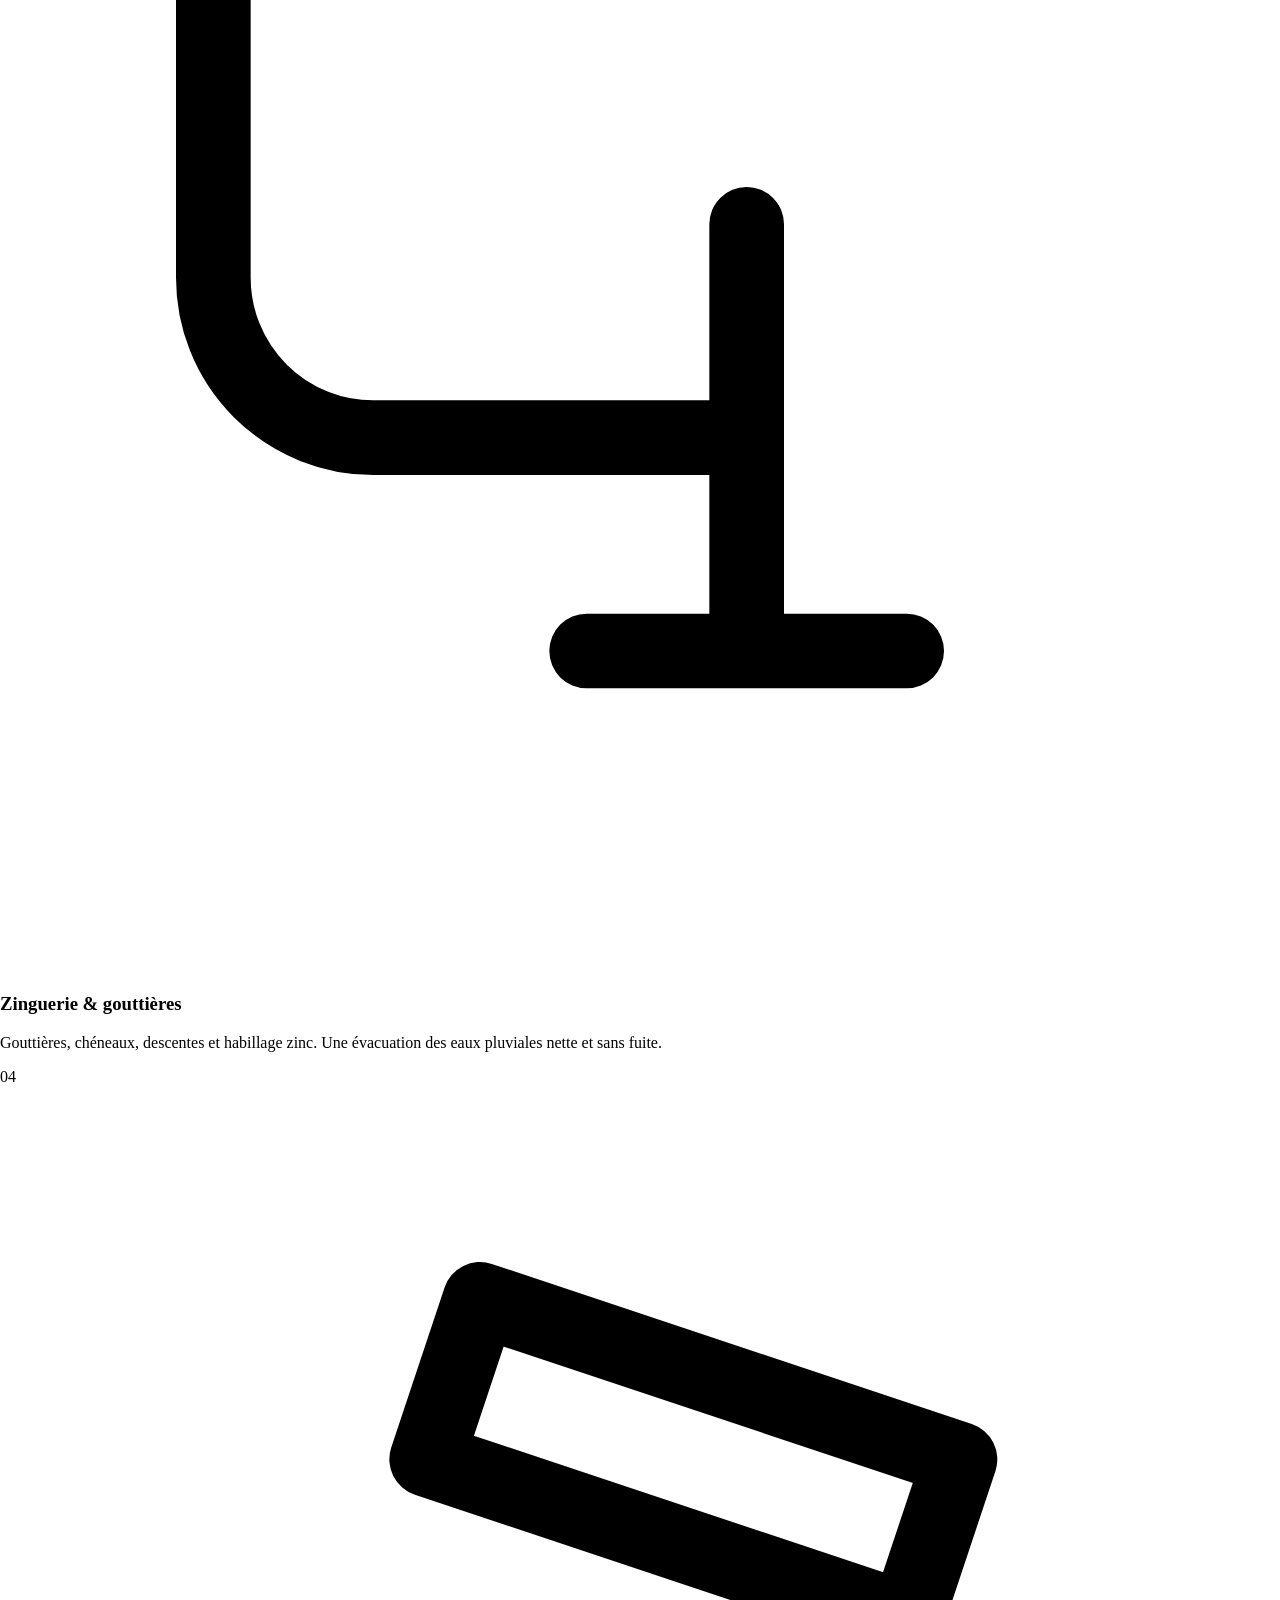
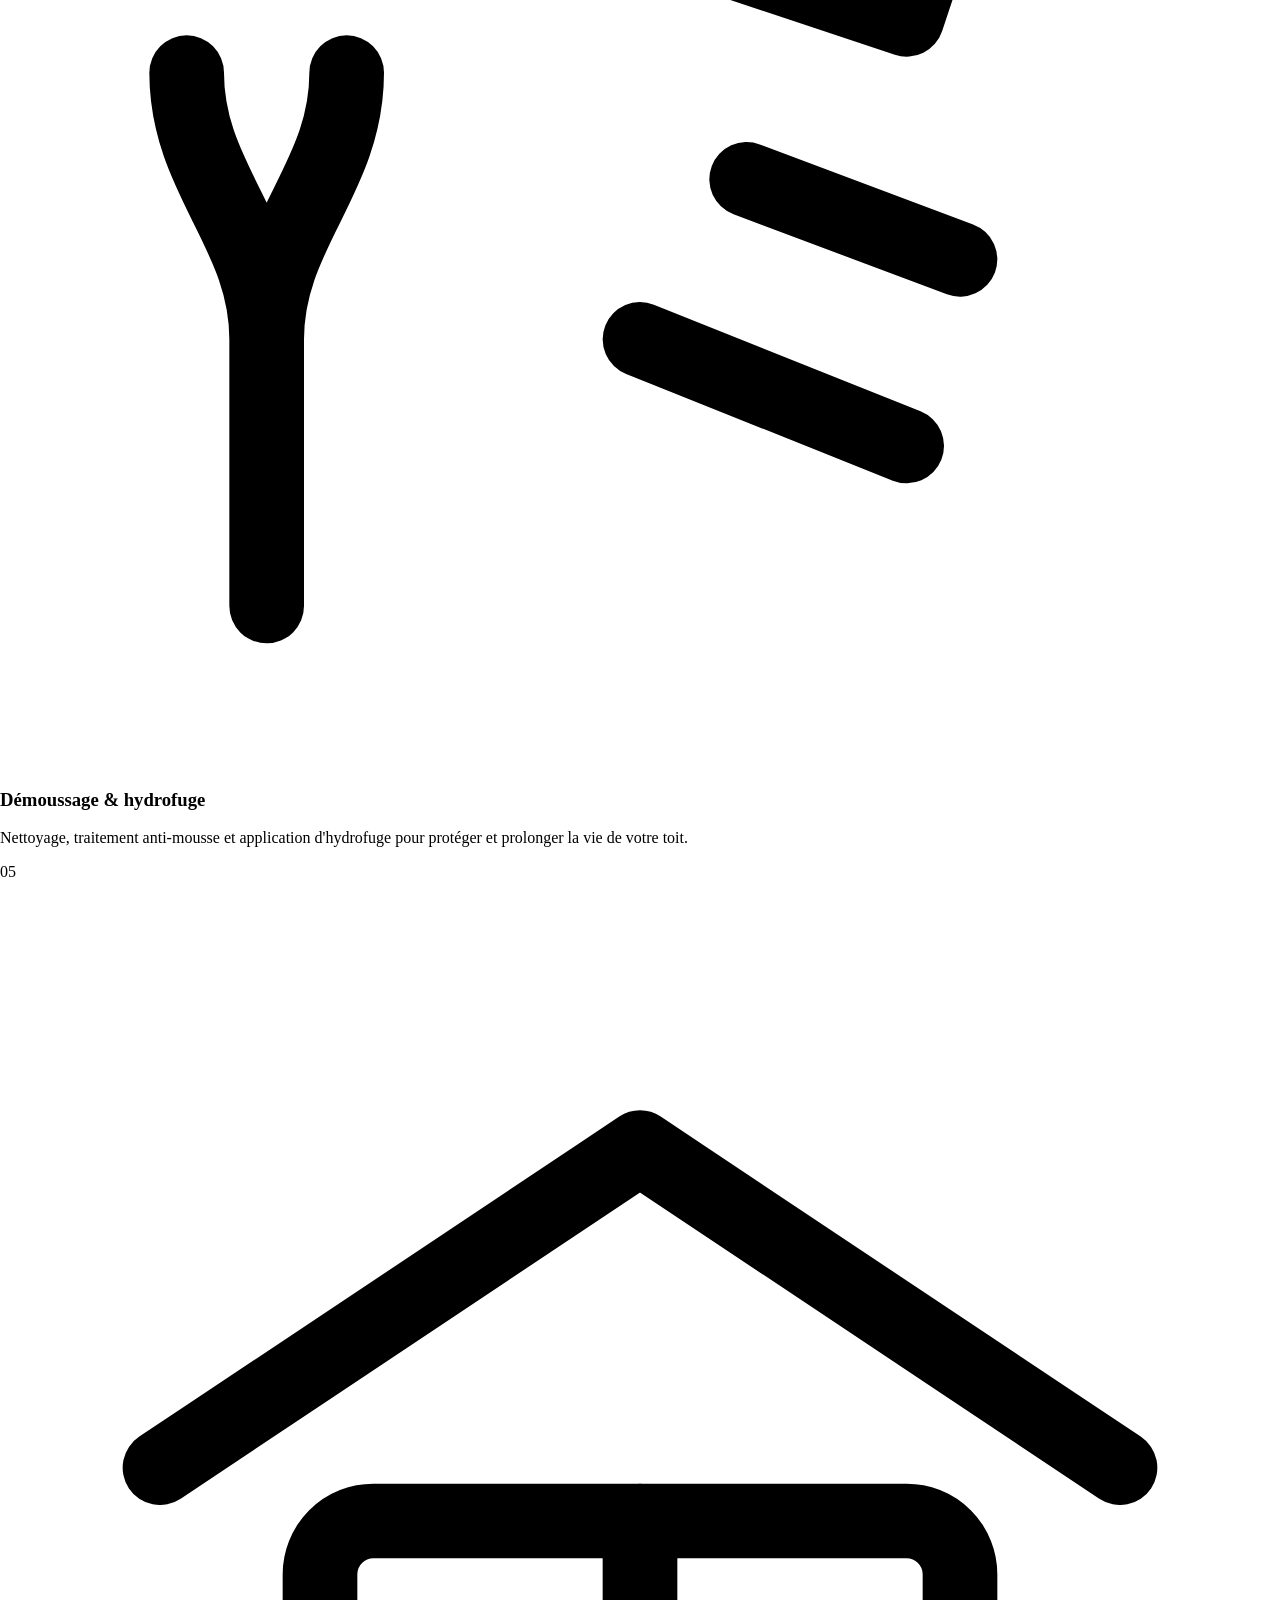
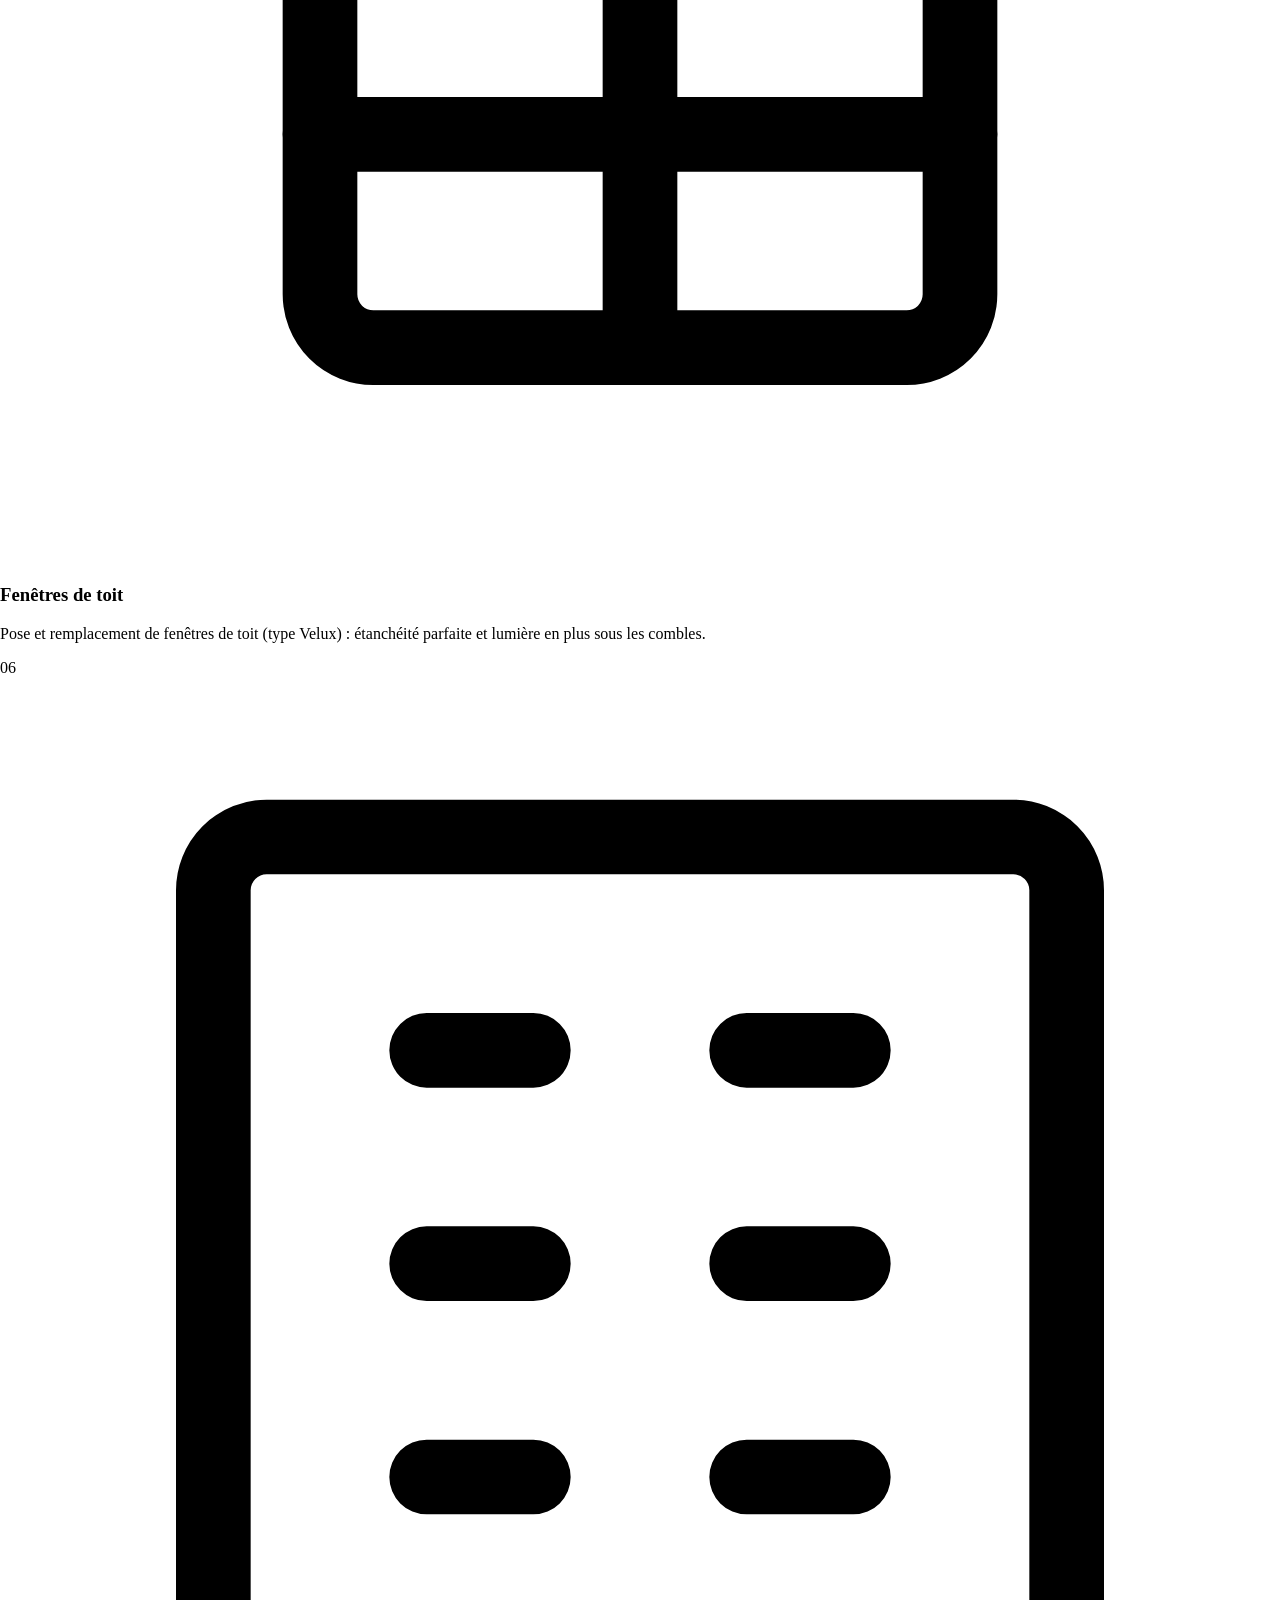
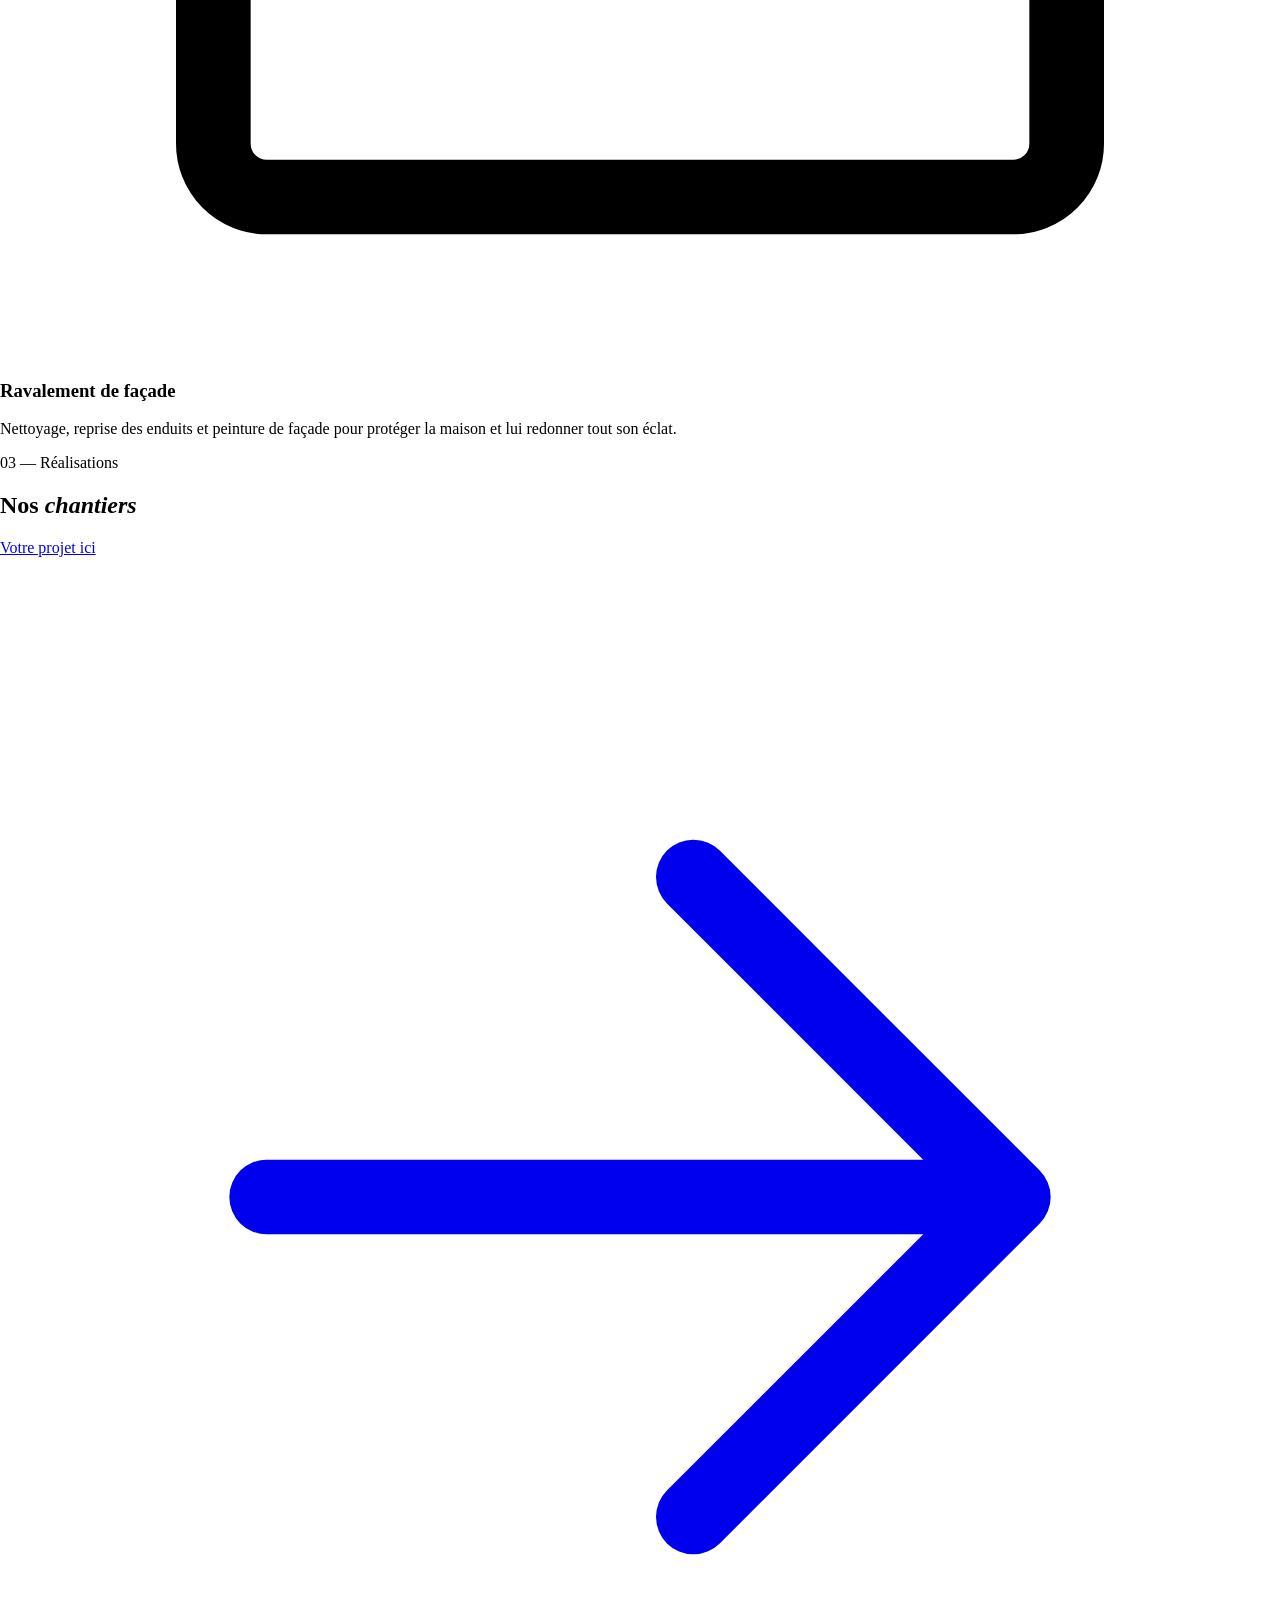
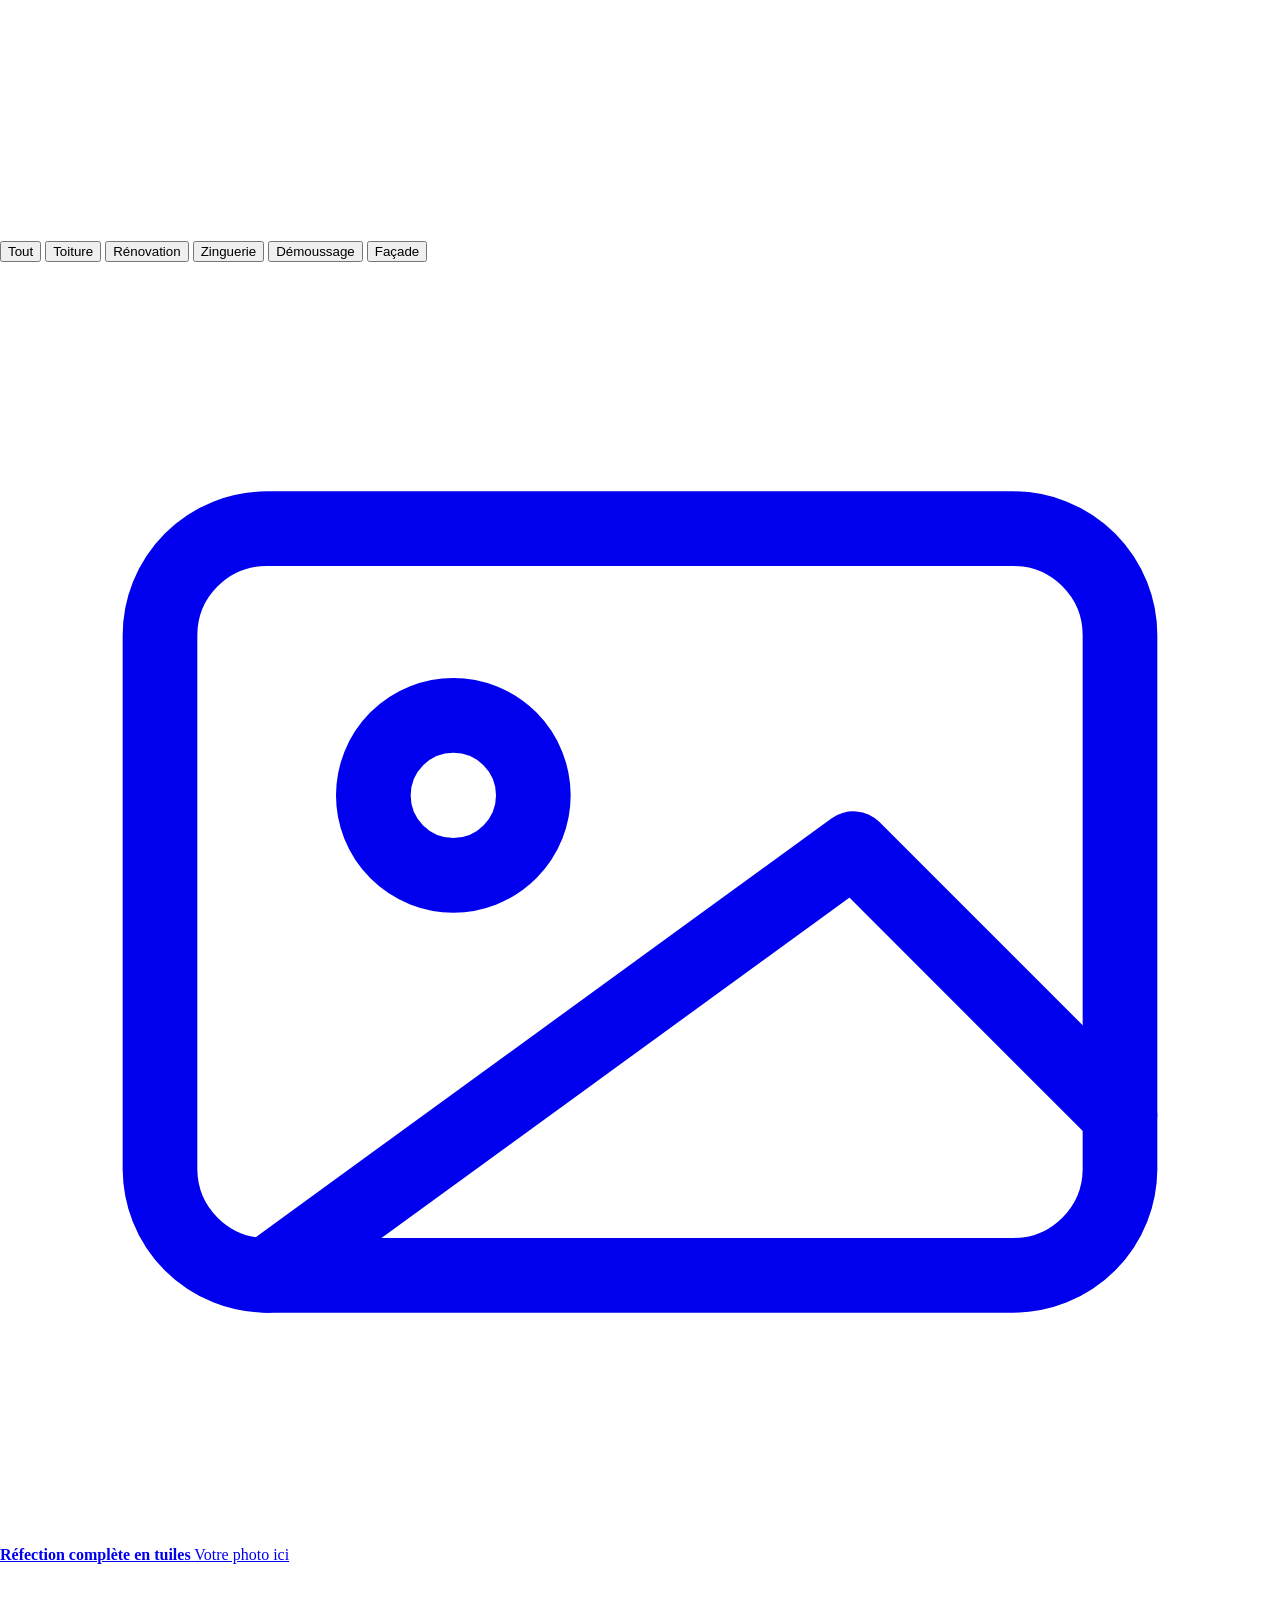
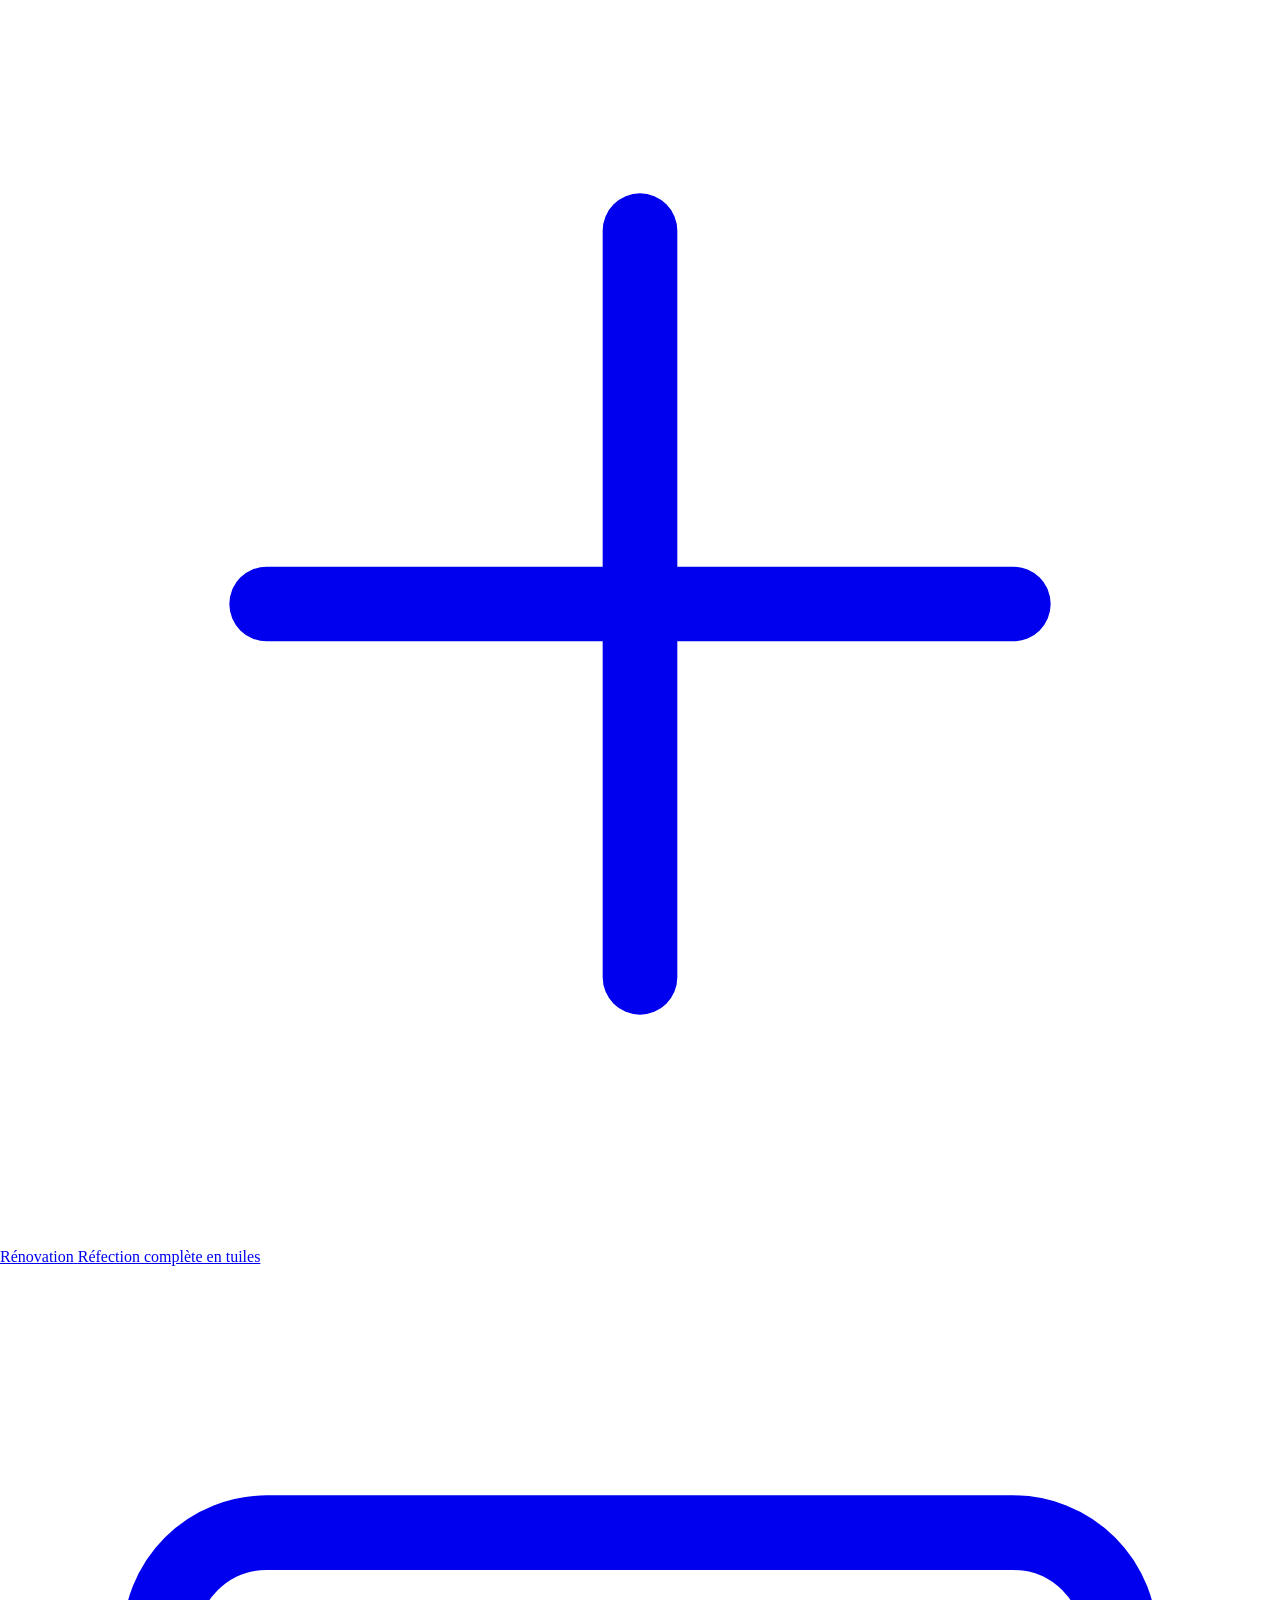
==== commit 3b8c726f: "ok" ====
--- a/static/index.html
+++ b/static/index.html
@@ -86,7 +86,7 @@
 			<span class="ln"><span>L'art de</span></span>
 			<span class="ln"><span><em>bien couvrir</em></span></span>
 		</h1>
-		<p class="hero__lead">Couverture, rénovation de toiture, zinguerie, démoussage &amp; façade — un toit étanche et durable, posé avec le soin de l'artisan, dans l'Oise.</p>
+		<p class="hero__lead">Couverture, rénovation de toiture, zinguerie, démoussage &amp; façade — un toit étanche et durable, posé avec le soin de l'artisan, à Freissinières.</p>
 		<div class="hero__actions">
 			<a class="btn btn--gold" href="/#devis">Demander un devis <svg viewBox="0 0 24 24" fill="none" stroke="currentColor" stroke-width="1.4" stroke-linecap="round" stroke-linejoin="round" aria-hidden="true"><path d="M5 12h14M13 6l6 6-6 6"/></svg></a>
 			<a class="btn btn--ghost" href="tel:+33669025157">06 65 50 16 33</a>
@@ -124,7 +124,7 @@
 		<div class="intro">
 			<p class="intro__manifesto" data-reveal>Chez <b>PELLEGRIN Charpente</b>, votre toit est entre de bonnes mains. Nous protégeons votre maison des intempéries avec un travail soigné, propre et durable — du simple démoussage à la réfection complète.</p>
 			<div class="intro__text" data-reveal>
-				<p>Installés à Freissinières, dans l'Oise, nous accompagnons les particuliers pour tous leurs travaux de toiture : couverture neuve, rénovation, zinguerie, traitement et façade.</p>
+				<p>Installés à Freissinières, à Freissinières, nous accompagnons les particuliers pour tous leurs travaux de toiture : couverture neuve, rénovation, zinguerie, traitement et façade.</p>
 				<p>Plus de <strong>20 ans d'expérience</strong>, des conseils honnêtes, un devis gratuit et un chantier mené proprement, du premier rendez-vous à la pose.</p>
 				<p class="intro__sign"><span class="intro__sign-name">PELLEGRIN Charpente</span><span class="intro__sign-role">Artisan couvreur — Freissinières</span></p>
 			</div>
@@ -358,7 +358,7 @@
 		<div data-reveal>
 			<span class="section-num">04 — Confiance</span>
 			<h2 class="maf__title">Une entreprise<br><em>de confiance</em></h2>
-			<p class="maf__text">Depuis plus de 20 ans, PELLEGRIN Charpente intervient sur les toitures de l'Oise avec la même exigence : un travail propre, des matériaux de qualité et des finitions soignées. Devis gratuit, conseils honnêtes et chantier respecté de A à Z.</p>
+			<p class="maf__text">Depuis plus de 20 ans, PELLEGRIN Charpente intervient sur les toitures de Freissinières avec la même exigence : un travail propre, des matériaux de qualité et des finitions soignées. Devis gratuit, conseils honnêtes et chantier respecté de A à Z.</p>
 			<div class="maf__medals">
 				<span class="medal"><svg viewBox="0 0 24 24" fill="none" stroke="currentColor" stroke-width="1.4" stroke-linecap="round" stroke-linejoin="round" aria-hidden="true"><circle cx="12" cy="12" r="9"/><path d="M8.5 12l2.5 2.5 4.5-5"/></svg> + de 20 ans d'expérience</span>
 				<span class="medal"><svg viewBox="0 0 24 24" fill="none" stroke="currentColor" stroke-width="1.4" stroke-linecap="round" stroke-linejoin="round" aria-hidden="true"><circle cx="12" cy="12" r="9"/><path d="M8.5 12l2.5 2.5 4.5-5"/></svg> Garantie décennale</span>
@@ -503,7 +503,7 @@
 		<div class="footer-top">
 			<div class="footer-brand">
 				<span class="brand-name">PELLEGRIN&nbsp;<b>Charpente</b></span>
-				<p>Artisan couvreur-zingueur à 05310 Freissinières. Couverture, rénovation de toiture, zinguerie, gouttières, démoussage &amp; façade dans l'Oise.</p>
+				<p>Artisan couvreur-zingueur à 05310 Freissinières. Couverture, rénovation de toiture, zinguerie, gouttières, démoussage &amp; façade dans Freissinières.</p>
 				<p style="margin-top:1rem"><a class="link-arrow" href="/#devis">Demander un devis <svg viewBox="0 0 24 24" fill="none" stroke="currentColor" stroke-width="1.4" stroke-linecap="round" stroke-linejoin="round" aria-hidden="true"><path d="M5 12h14M13 6l6 6-6 6"/></svg></a></p>
 			</div>
 
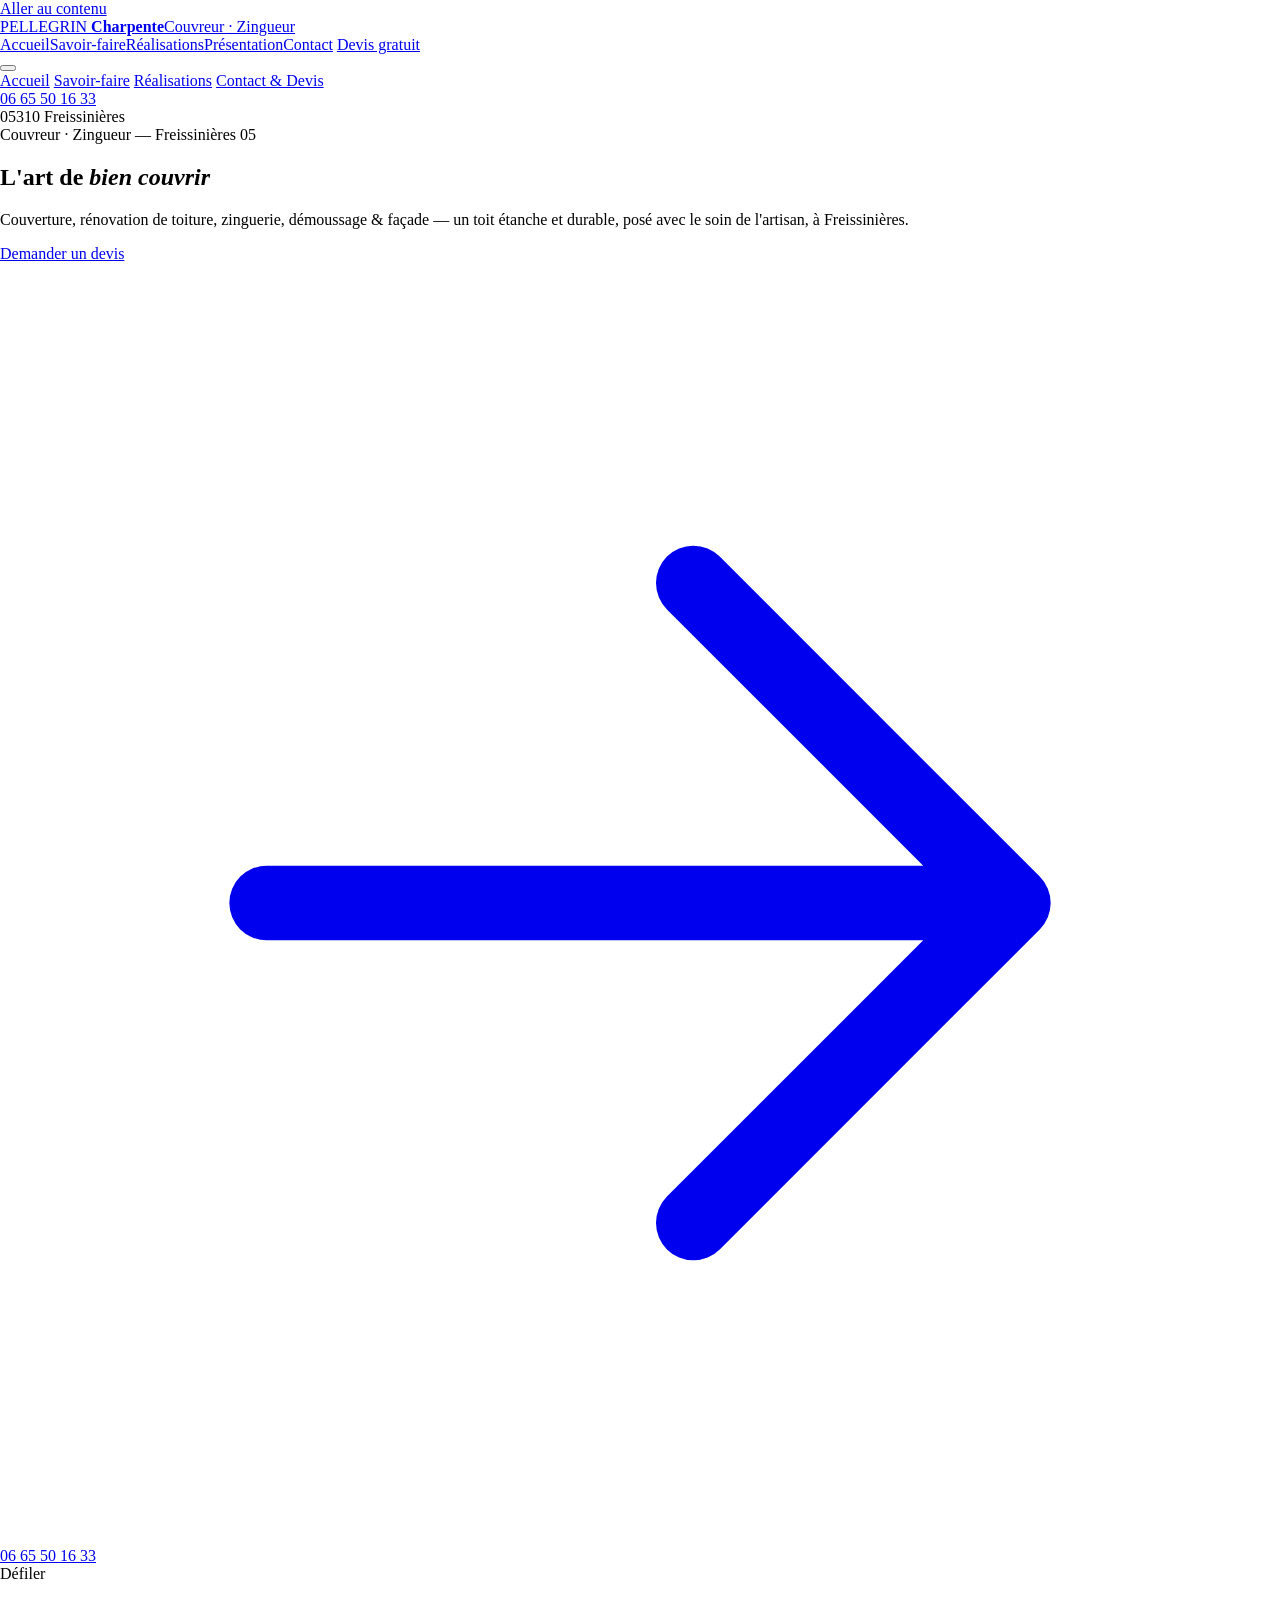
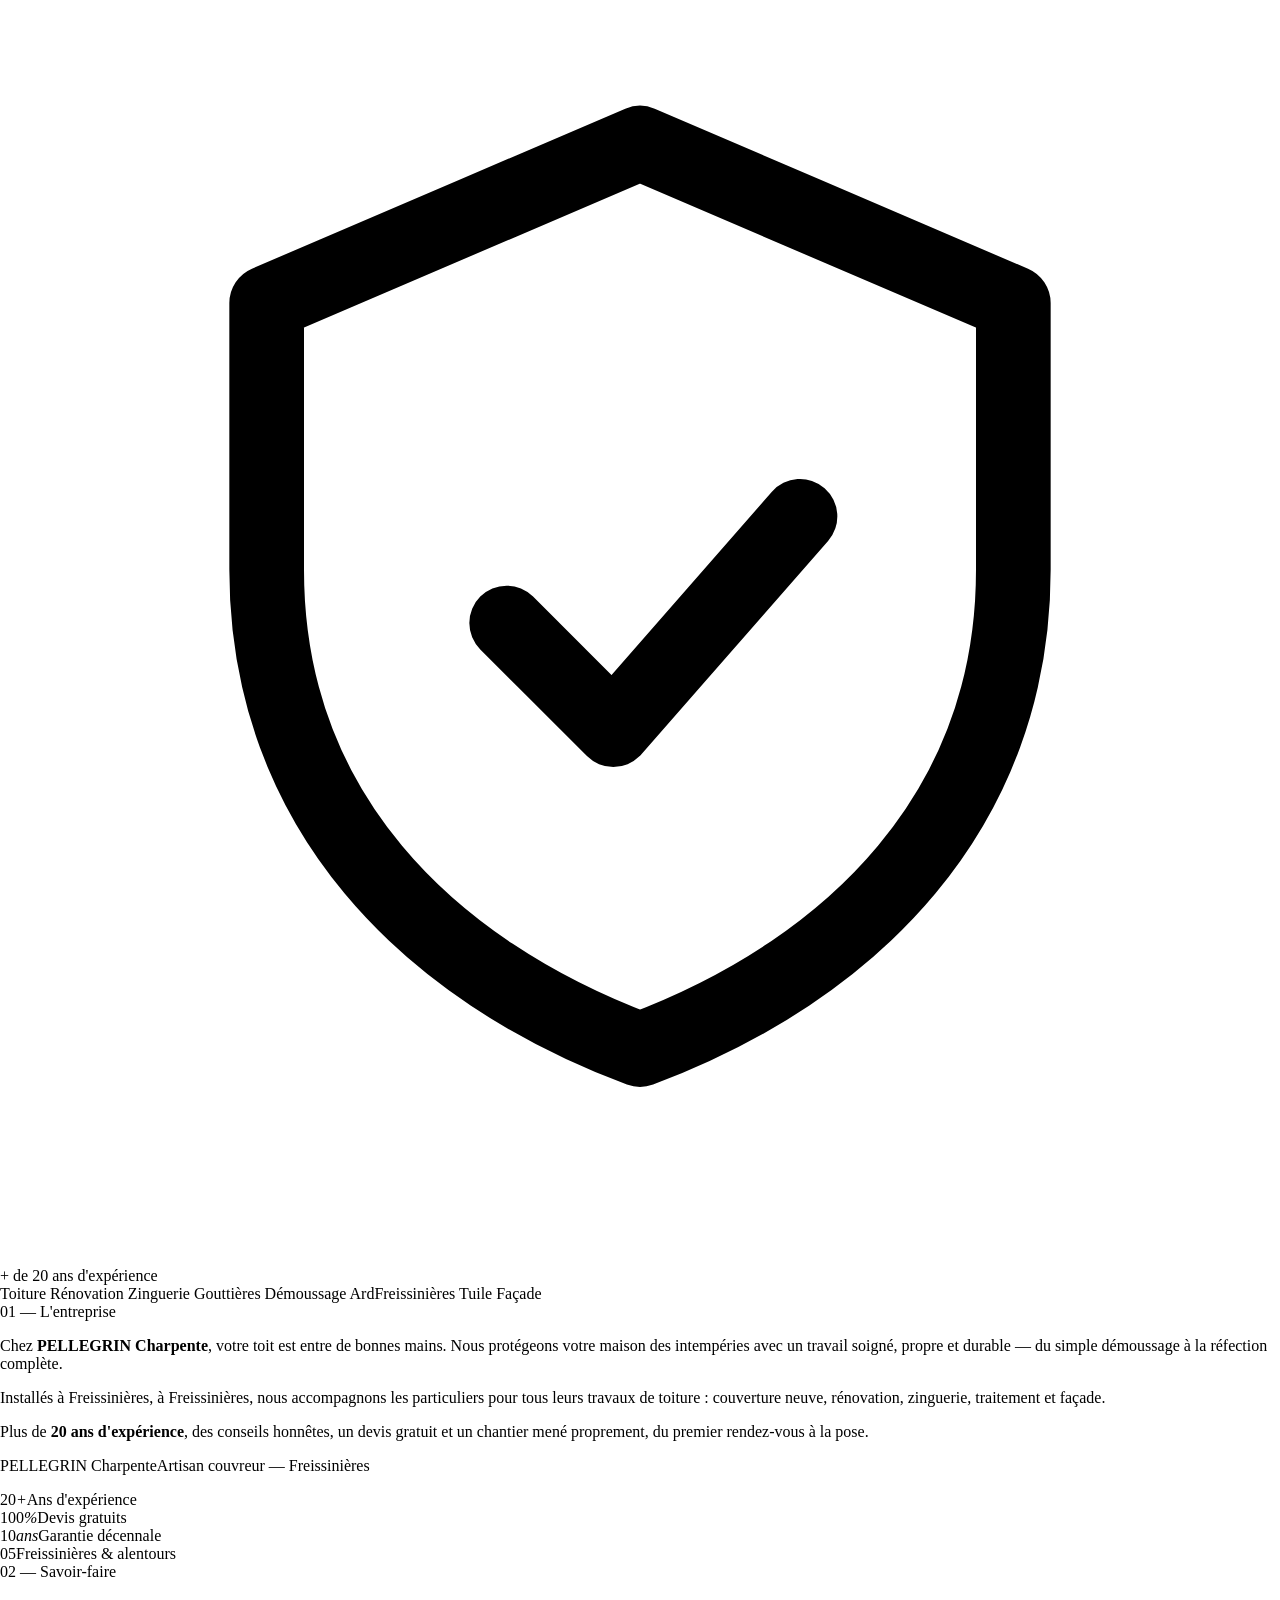
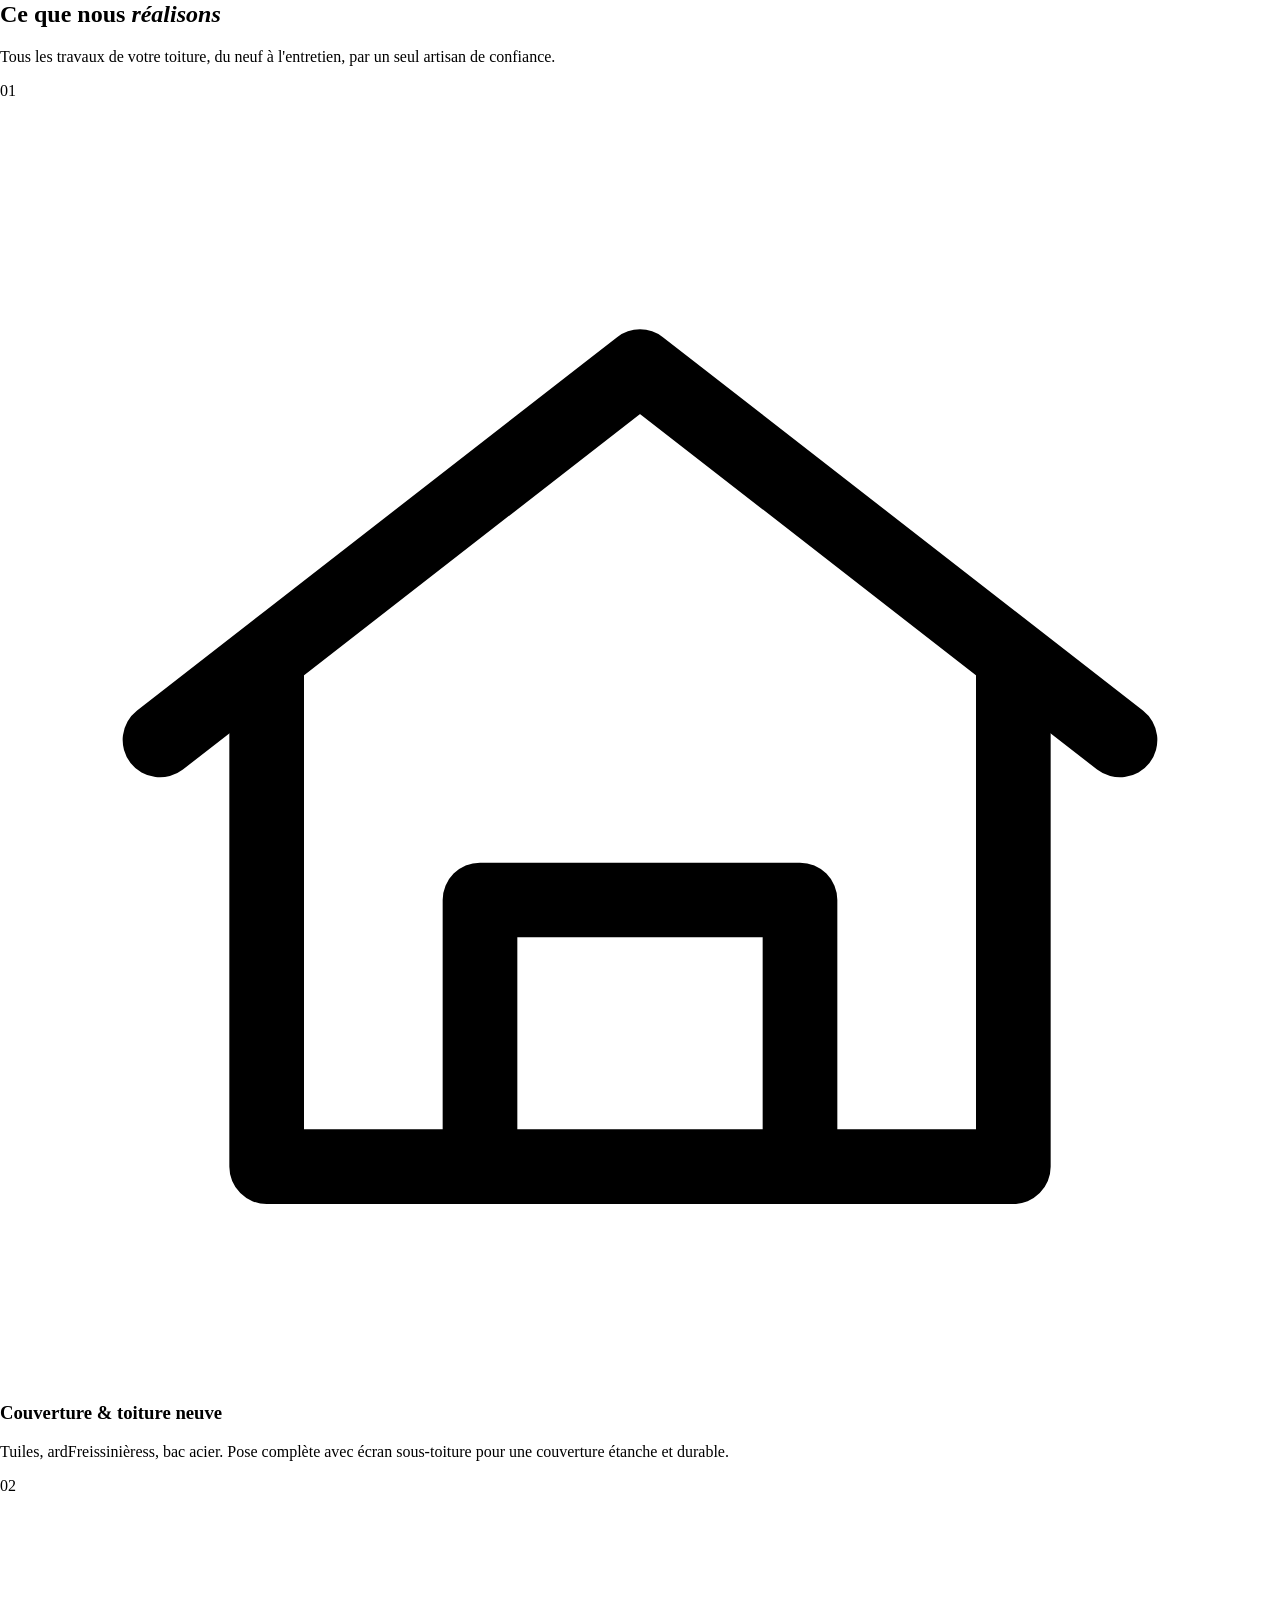
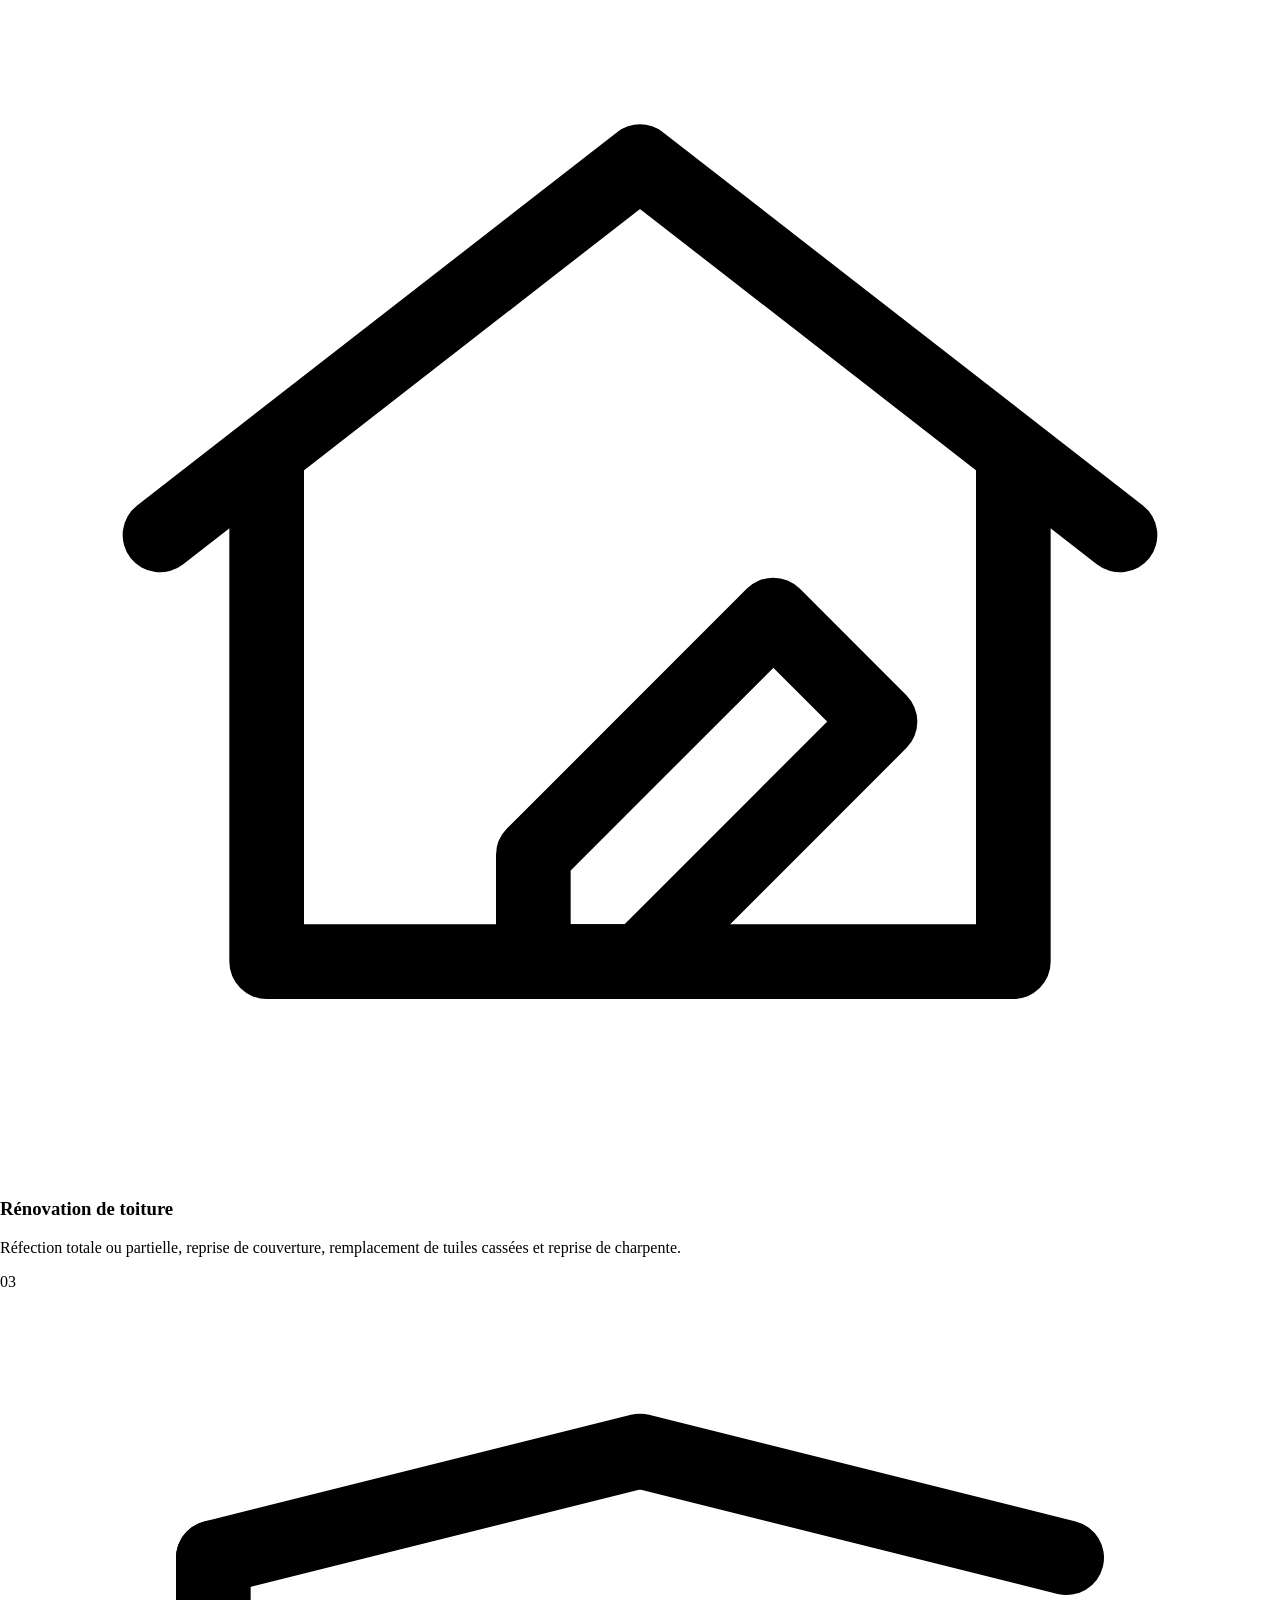
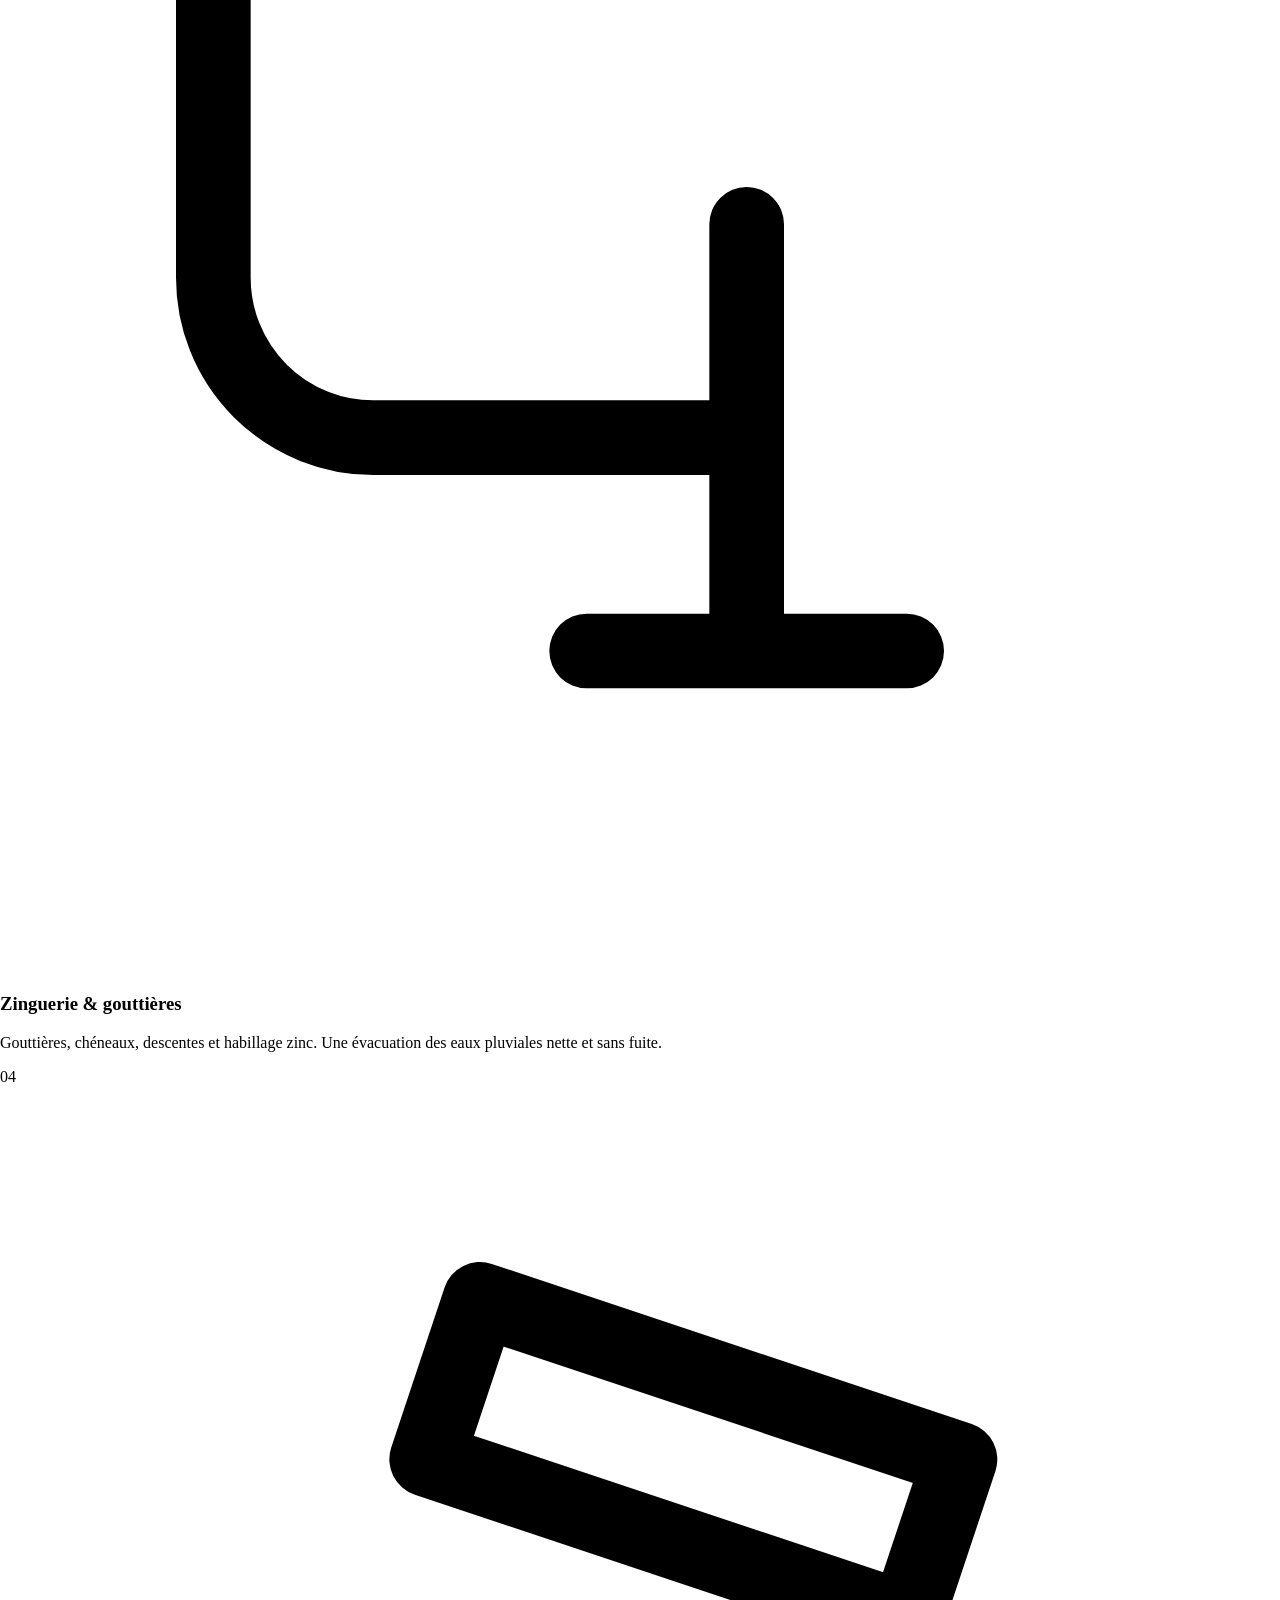
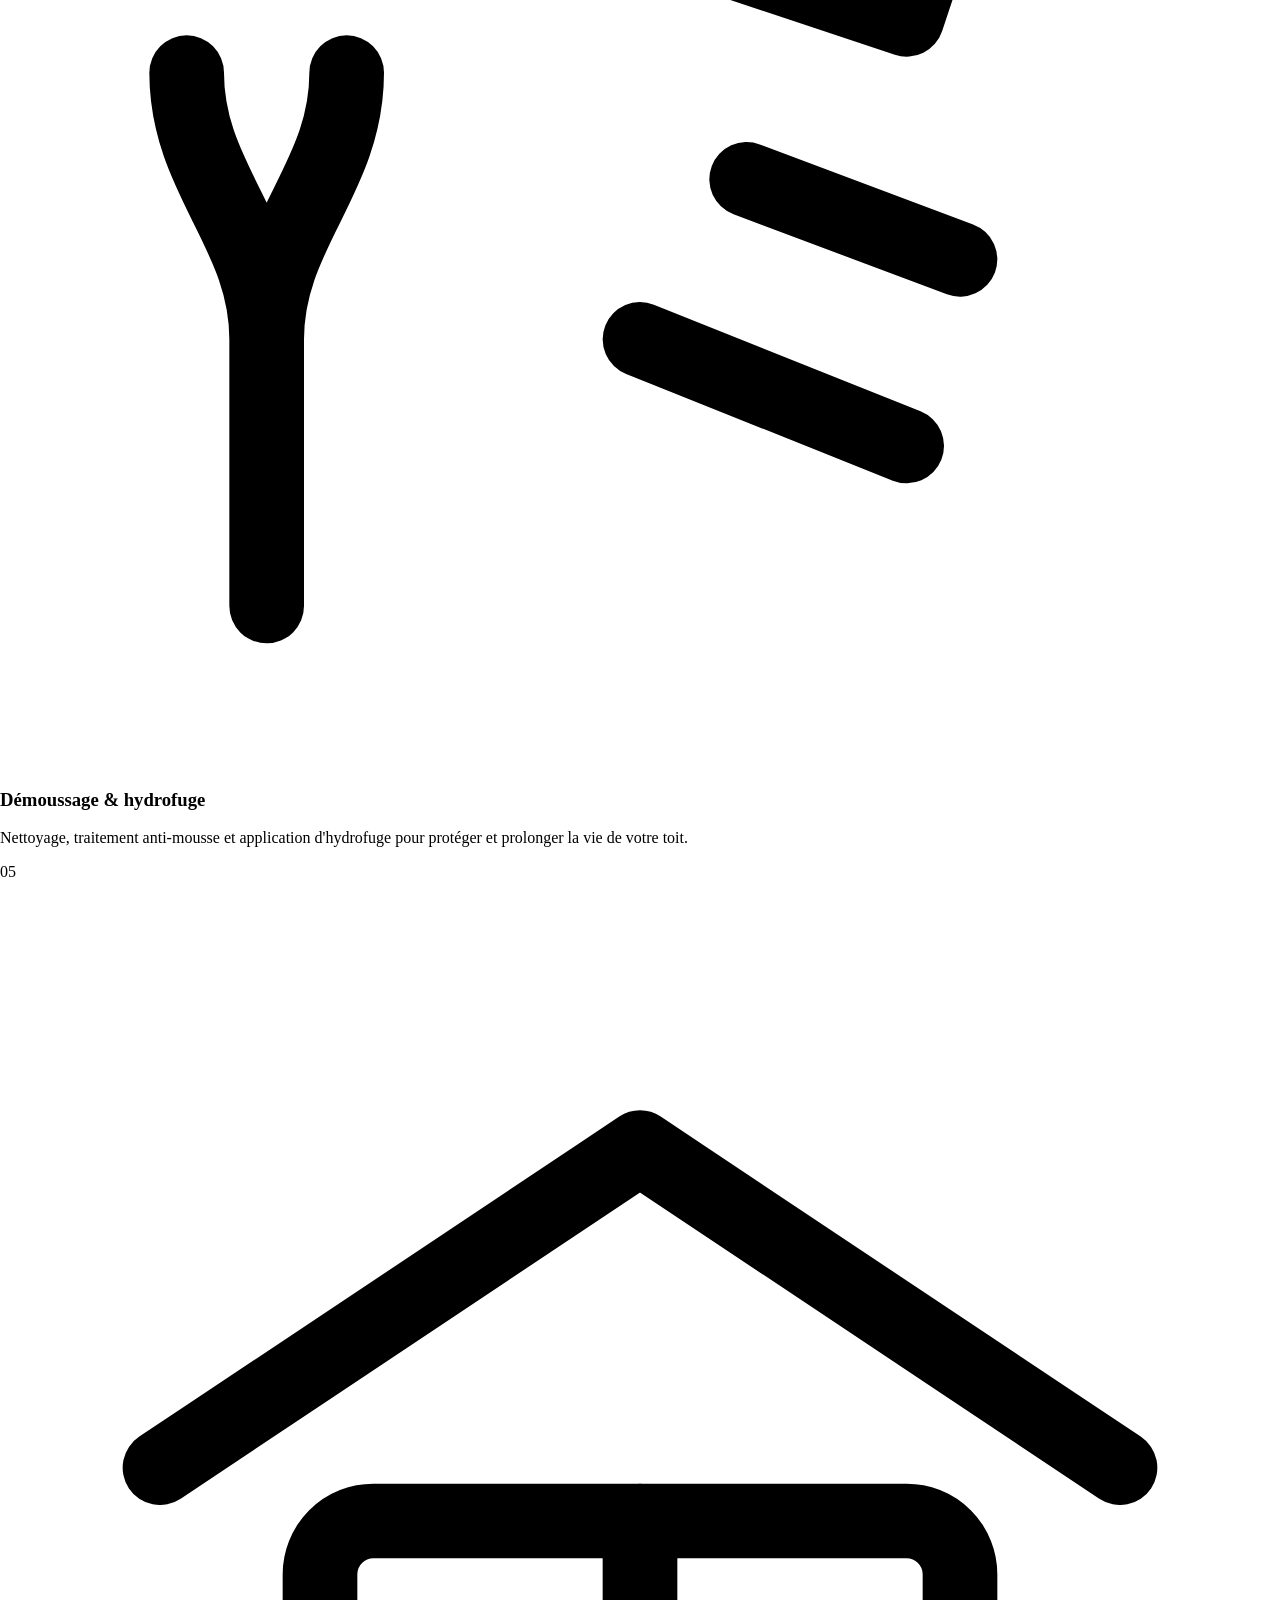
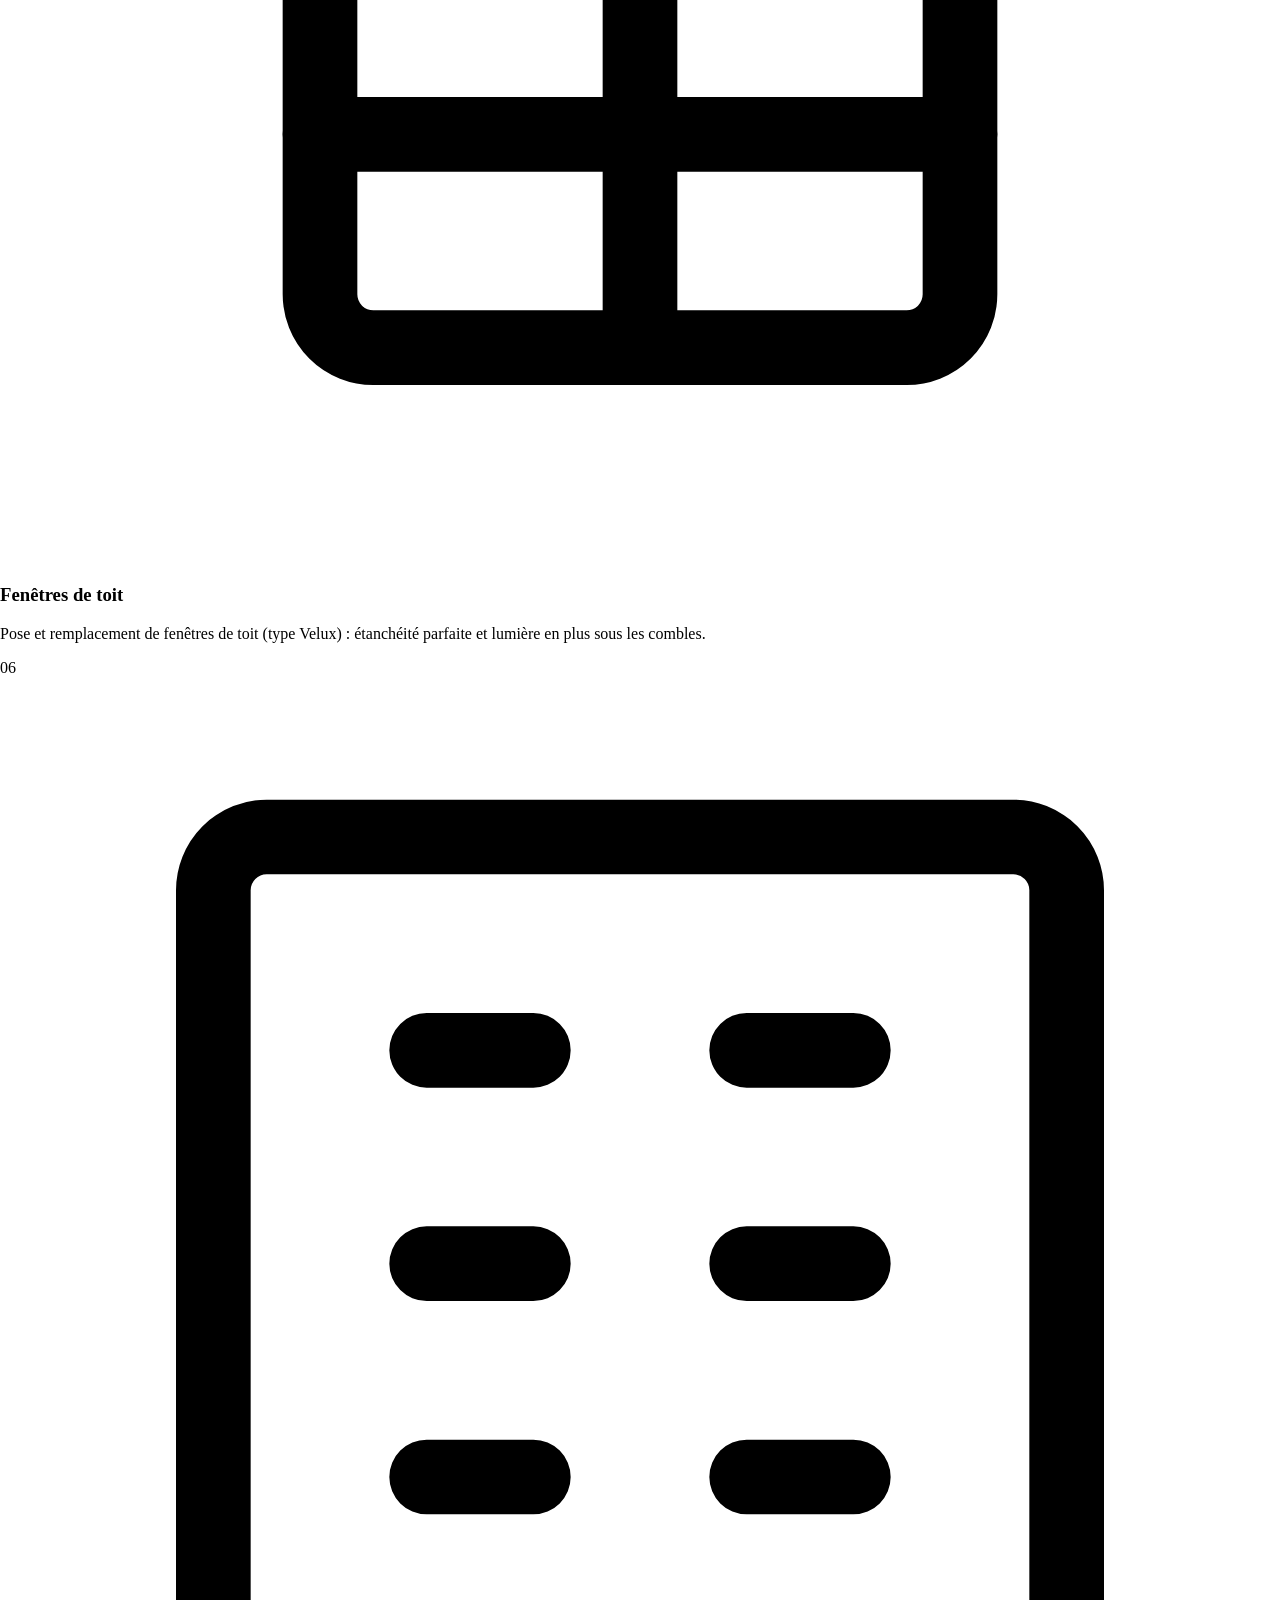
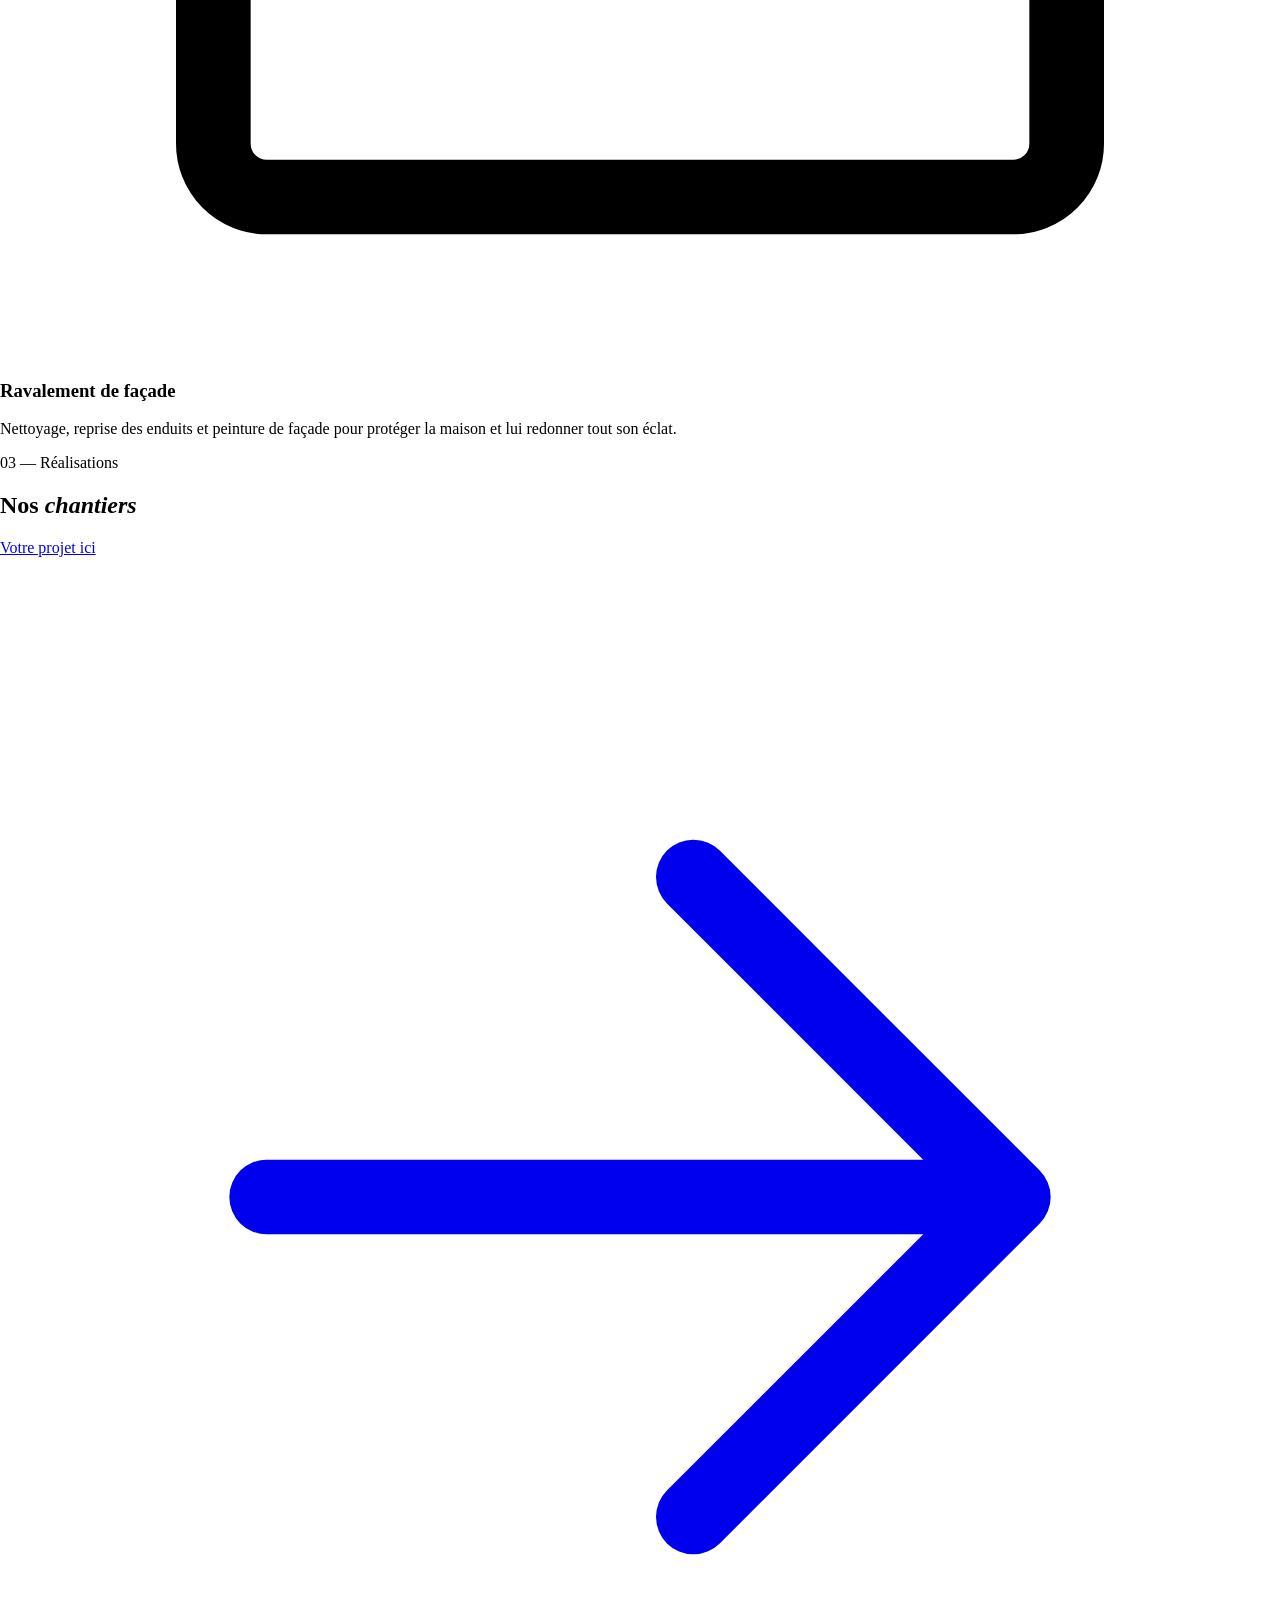
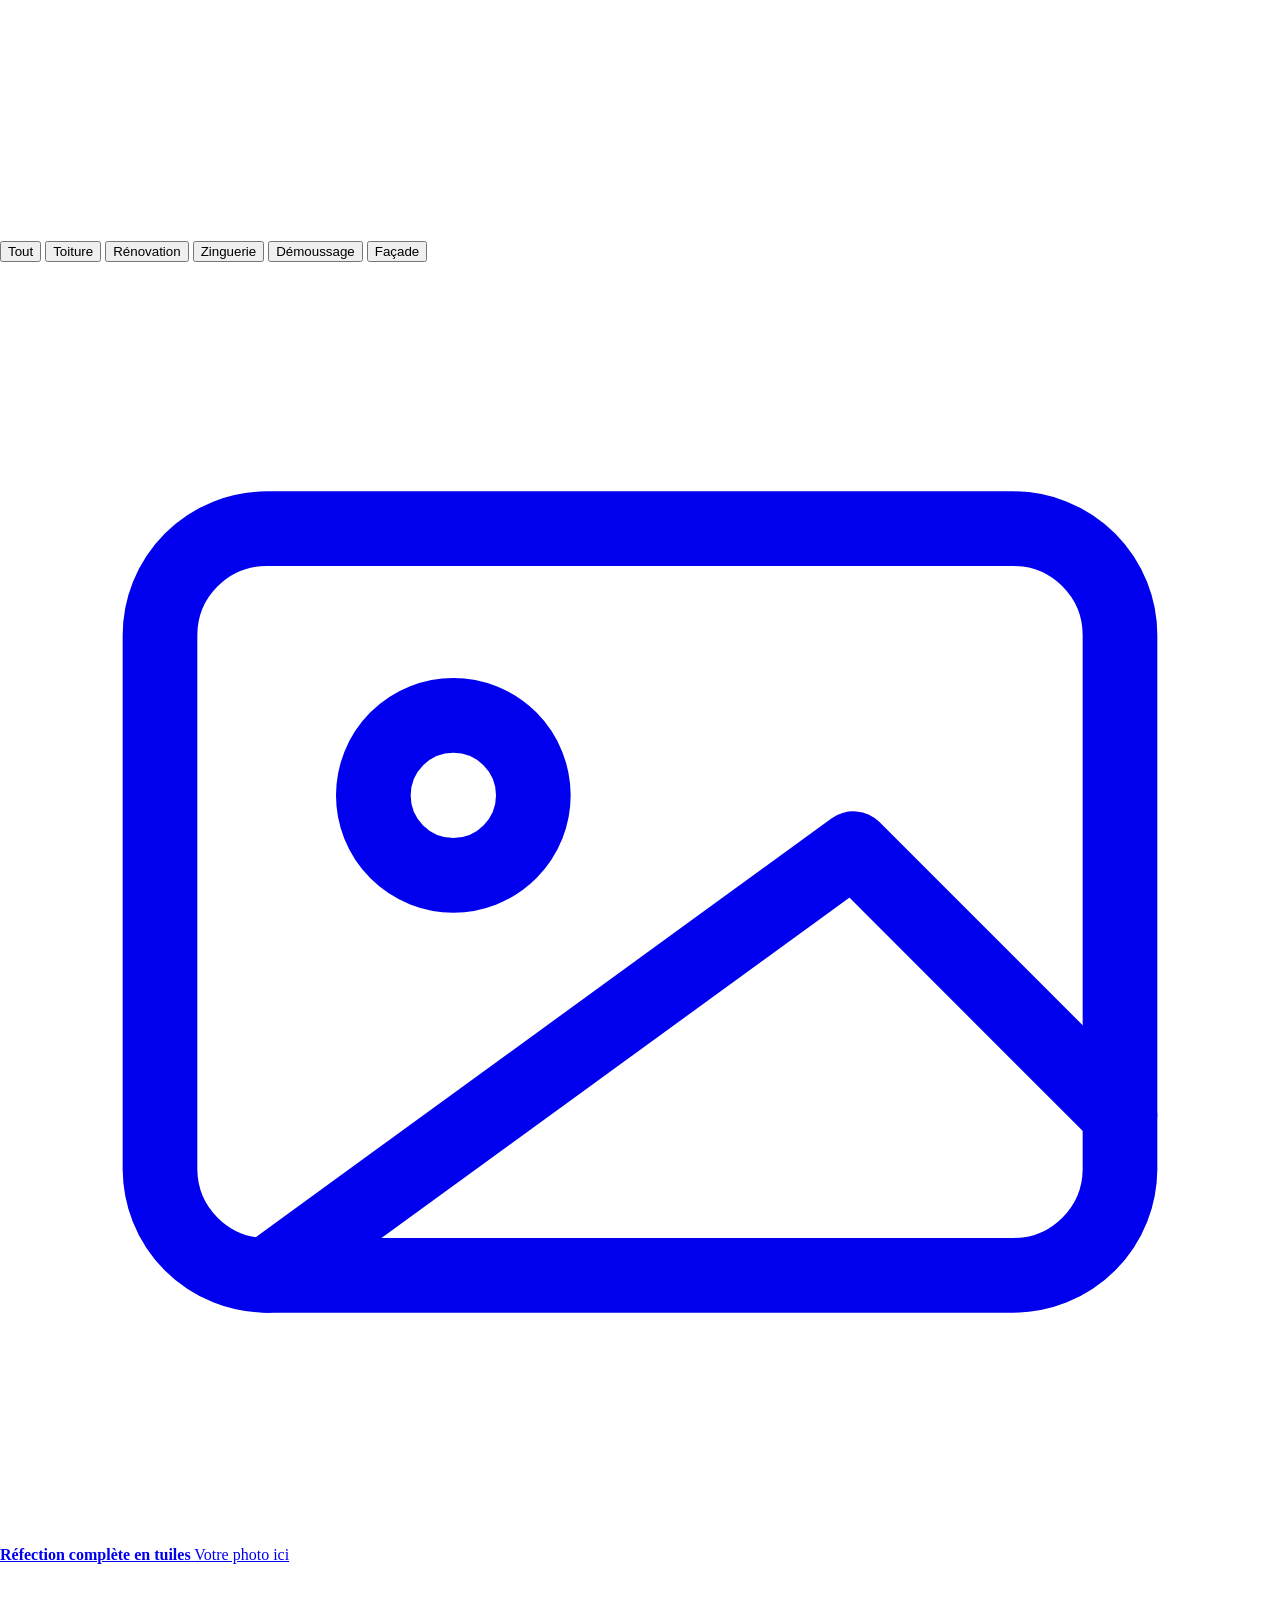
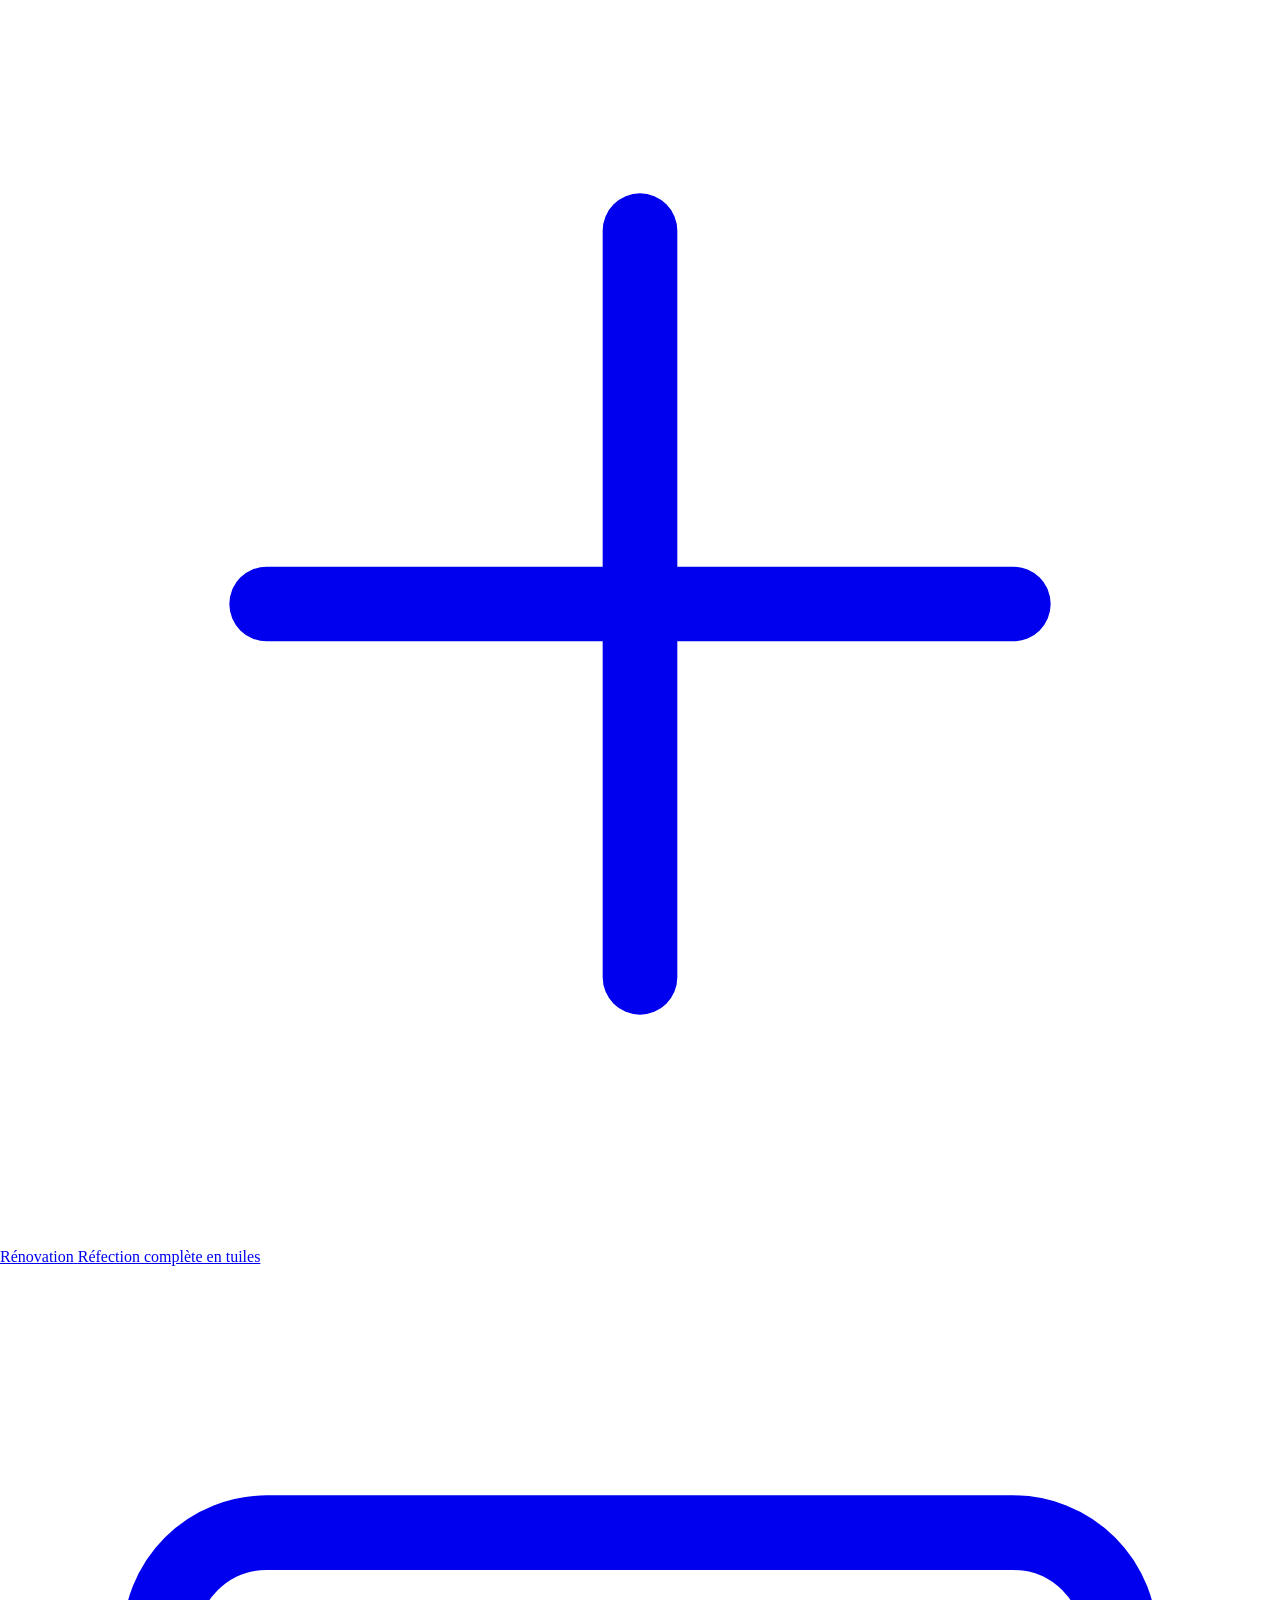
==== commit 53fceae3: "z" ====
--- a/static/index.html
+++ b/static/index.html
@@ -12,12 +12,12 @@
 <meta property="og:site_name" content="PELLEGRIN Charpente">
 <meta property="og:locale" content="fr_FR">
 <meta property="og:title" content="PELLEGRIN Charpente &#8211; Couvreur · Zingueur — 05310 Freissinières">
-<meta property="og:description" content="Artisan couvreur-zingueur à Freissinières (60) : couverture, rénovation de toiture, zinguerie, démoussage &amp; façade. Devis gratuit.">
+<meta property="og:description" content="Artisan couvreur-zingueur à Freissinières (05) : couverture, rénovation de toiture, zinguerie, démoussage &amp; façade. Devis gratuit.">
 <meta property="og:url" content="/">
 <meta property="og:image" content="/wp-content/themes/adnmetal/assets/img/og.jpg">
 <meta name="twitter:card" content="summary_large_image">
 <meta name="twitter:title" content="PELLEGRIN Charpente &#8211; Couvreur · Zingueur — 05310 Freissinières">
-<meta name="twitter:description" content="Artisan couvreur-zingueur à Freissinières (60) : couverture, rénovation de toiture, zinguerie, démoussage &amp; façade. Devis gratuit.">
+<meta name="twitter:description" content="Artisan couvreur-zingueur à Freissinières (05) : couverture, rénovation de toiture, zinguerie, démoussage &amp; façade. Devis gratuit.">
 <meta name="twitter:image" content="/wp-content/themes/adnmetal/assets/img/og.jpg">
 <style id="wp-img-auto-sizes-contain-inline-css">
 img:is([sizes=auto i],[sizes^="auto," i]){contain-intrinsic-size:3000px 1500px}
@@ -42,7 +42,7 @@
 <link rel='stylesheet' id='adnmetal-fonts-css' href='https://fonts.googleapis.com/css2?family=Fraunces:ital,opsz,wght@0,9..144,400;0,9..144,500;0,9..144,600;1,9..144,400;1,9..144,500&#038;family=Inter:wght@400;500;600;700&#038;display=swap' media='all' />
 <link rel='stylesheet' id='adnmetal-main-css' href='/wp-content/themes/adnmetal/assets/css/main.css?ver=2.0.0' media='all' />
 <link rel='shortlink' href='/' />
-<script type="application/ld+json">{"@context":"https://schema.org","@type":["RoofingContractor","LocalBusiness","HomeAndConstructionBusiness"],"name":"PELLEGRIN Charpente","description":"Artisan couvreur-zingueur à Freissinières (60). Couverture neuve et rénovation de toiture, zinguerie, gouttières, démoussage, traitement hydrofuge, fenêtres de toit et ravalement de façade. Devis gratuit.","url":"/","telephone":"+33669025157","image":"/wp-content/themes/adnmetal/assets/img/og.jpg","priceRange":"€€","areaServed":["Freissinières","Creil","Senlis","Pont-Sainte-Maxence","Oise","Hauts-de-France"],"address":{"@type":"PostalAddress","streetAddress":"8 rue du Bac","addressLocality":"Freissinières","postalCode":"60550","addressRegion":"Hauts-de-France","addressCountry":"FR"},"knowsAbout":["Couverture","Toiture","Zinguerie","Gouttières","Démoussage","Traitement hydrofuge","Étanchéité","Fenêtre de toit","Ravalement de façade"],"slogan":"L'art de bien couvrir, depuis plus de 20 ans.","openingHours":["Mo-Fr 07:30-21:00","Sa 08:00-20:00"]}</script>
+<script type="application/ld+json">{"@context":"https://schema.org","@type":["RoofingContractor","LocalBusiness","HomeAndConstructionBusiness"],"name":"PELLEGRIN Charpente","description":"Artisan couvreur-zingueur à Freissinières (05). Couverture neuve et rénovation de toiture, zinguerie, gouttières, démoussage, traitement hydrofuge, fenêtres de toit et ravalement de façade. Devis gratuit.","url":"/","telephone":"+33669025157","image":"/wp-content/themes/adnmetal/assets/img/og.jpg","priceRange":"€€","areaServed":["Freissinières"],"address":{"@type":"PostalAddress","streetAddress":"8 rue du Bac","addressLocality":"Freissinières","postalCode":"05","addressCountry":"FR"},"knowsAbout":["Couverture","Toiture","Zinguerie","Gouttières","Démoussage","Traitement hydrofuge","Étanchéité","Fenêtre de toit","Ravalement de façade"],"slogan":"L'art de bien couvrir, depuis plus de 20 ans.","openingHours":["Mo-Fr 07:30-21:00","Sa 08:00-20:00"]}</script>
 </head>
 <body class="home wp-singular page-template-default page page-id-13 wp-embed-responsive wp-theme-adnmetal is-home">
 
@@ -81,7 +81,7 @@
 	<div class="hero__bg"></div>
 
 	<div class="wrap hero__inner">
-		<span class="eyebrow hero__eyebrow">Couvreur · Zingueur — Freissinières 60</span>
+		<span class="eyebrow hero__eyebrow">Couvreur · Zingueur — Freissinières 05</span>
 		<h1 class="display">
 			<span class="ln"><span>L'art de</span></span>
 			<span class="ln"><span><em>bien couvrir</em></span></span>
@@ -109,7 +109,7 @@
 		<span class="marquee__item">Zinguerie</span>
 		<span class="marquee__item">Gouttières</span>
 		<span class="marquee__item">Démoussage</span>
-		<span class="marquee__item">Ardoise</span>
+		<span class="marquee__item">ArdFreissinières</span>
 		<span class="marquee__item">Tuile</span>
 		<span class="marquee__item">Façade</span>
 	</div>
@@ -134,7 +134,7 @@
 			<div class="stat"><span class="stat__num">20<em>+</em></span><span class="stat__label">Ans d'expérience</span></div>
 			<div class="stat"><span class="stat__num">100<em>%</em></span><span class="stat__label">Devis gratuits</span></div>
 			<div class="stat"><span class="stat__num">10<em>ans</em></span><span class="stat__label">Garantie décennale</span></div>
-			<div class="stat"><span class="stat__num">60</span><span class="stat__label">Oise &amp; alentours</span></div>
+			<div class="stat"><span class="stat__num">05</span><span class="stat__label">Freissinières &amp; alentours</span></div>
 		</div>
 	</div>
 </section>
@@ -152,7 +152,7 @@
 					<span class="svc__num">01</span>
 					<span class="svc__icon"><svg viewBox="0 0 24 24" fill="none" stroke="currentColor" stroke-width="1.4" stroke-linecap="round" stroke-linejoin="round" aria-hidden="true"><path d="M3 12l9-7 9 7"/><path d="M5 10.5V20h14v-9.5"/><path d="M9 20v-5h6v5"/></svg></span>
 					<h3 class="svc__title">Couverture &amp; toiture neuve</h3>
-					<p class="svc__desc">Tuiles, ardoises, bac acier. Pose complète avec écran sous-toiture pour une couverture étanche et durable.</p>
+					<p class="svc__desc">Tuiles, ardFreissinièress, bac acier. Pose complète avec écran sous-toiture pour une couverture étanche et durable.</p>
 				</article>
 							<article class="svc">
 					<span class="svc__num">02</span>
@@ -231,19 +231,19 @@
 							<article class="work-card work-card--tall"
 					data-cat="toiture"
 					data-cat-label="Toiture"
-					data-title="Couverture en ardoises"
-					data-desc="Pose d&#039;ardoises naturelles au crochet, finitions de rives et faîtage soignées. L&#039;élégance d&#039;un toit qui traverse les décennies.">
-					<a href="/couverture-ardoise/" aria-label="Couverture en ardoises">
-						<span class="work-card__media">	<div class="ph" role="img" aria-label="Couverture en ardoises — Votre photo ici">
-		<span class="ph__label">
-			<svg viewBox="0 0 24 24" fill="none" stroke="currentColor" stroke-width="1.4" stroke-linecap="round" stroke-linejoin="round" aria-hidden="true"><rect x="3" y="5" width="18" height="14" rx="2"/><circle cx="8.5" cy="10" r="1.5"/><path d="M21 16l-5-5L5 19"/></svg>			<b>Couverture en ardoises</b>			<span>Votre photo ici</span>
+					data-title="Couverture en ardFreissinièress"
+					data-desc="Pose d&#039;ardFreissinièress naturelles au crochet, finitions de rives et faîtage soignées. L&#039;élégance d&#039;un toit qui traverse les décennies.">
+					<a href="/couverture-ardFreissinières/" aria-label="Couverture en ardFreissinièress">
+						<span class="work-card__media">	<div class="ph" role="img" aria-label="Couverture en ardFreissinièress — Votre photo ici">
+		<span class="ph__label">
+			<svg viewBox="0 0 24 24" fill="none" stroke="currentColor" stroke-width="1.4" stroke-linecap="round" stroke-linejoin="round" aria-hidden="true"><rect x="3" y="5" width="18" height="14" rx="2"/><circle cx="8.5" cy="10" r="1.5"/><path d="M21 16l-5-5L5 19"/></svg>			<b>Couverture en ardFreissinièress</b>			<span>Votre photo ici</span>
 		</span>
 	</div>
 	</span>
 						<span class="work-card__plus"><svg viewBox="0 0 24 24" fill="none" stroke="currentColor" stroke-width="1.4" stroke-linecap="round" stroke-linejoin="round" aria-hidden="true"><path d="M12 5v14M5 12h14"/></svg></span>
 						<span class="work-card__overlay">
 							<span class="work-card__cat">Toiture</span>
-							<span class="work-card__title">Couverture en ardoises</span>
+							<span class="work-card__title">Couverture en ardFreissinièress</span>
 						</span>
 					</a>
 				</article>
@@ -374,11 +374,11 @@
 		<div class="section-head" data-reveal>
 			<span class="section-num">05 — Matières</span>
 			<h2 class="section-title">Le bon matériau,<br>au bon <em>endroit</em></h2>
-			<p class="lead">Tuile, ardoise ou zinc : nous choisissons avec vous la couverture adaptée à votre maison et à votre budget.</p>
+			<p class="lead">Tuile, ardFreissinières ou zinc : nous choisissons avec vous la couverture adaptée à votre maison et à votre budget.</p>
 		</div>
 		<ul class="mat-list" data-reveal-stagger>
 			<li class="mat"><span class="mat__idx">T.</span><span class="mat__name">Tuile</span><span class="mat__desc">Terre cuite ou béton, le grand classique du toit. Robuste, économique et chaleureux, pour le neuf comme la rénovation.</span></li>
-			<li class="mat"><span class="mat__idx">A.</span><span class="mat__name">Ardoise</span><span class="mat__desc">Naturelle, élégante et durable. Une couverture noble qui traverse les décennies sans faiblir.</span></li>
+			<li class="mat"><span class="mat__idx">A.</span><span class="mat__name">ArdFreissinières</span><span class="mat__desc">Naturelle, élégante et durable. Une couverture noble qui traverse les décennies sans faiblir.</span></li>
 			<li class="mat"><span class="mat__idx">Z.</span><span class="mat__name">Zinc</span><span class="mat__desc">Pour la zinguerie, les gouttières et les points sensibles : étanchéité parfaite et longévité exceptionnelle.</span></li>
 		</ul>
 	</div>
@@ -419,11 +419,11 @@
 					</div>
 					<div class="coord__item">
 						<span class="coord__icon"><svg viewBox="0 0 24 24" fill="none" stroke="currentColor" stroke-width="1.4" stroke-linecap="round" stroke-linejoin="round" aria-hidden="true"><path d="M12 21s7-6 7-11a7 7 0 1 0-14 0c0 5 7 11 7 11z"/><circle cx="12" cy="10" r="2.5"/></svg></span>
-						<span><span class="coord__k">Adresse</span><span class="coord__v">8 rue du Bac, 60550 Freissinières</span></span>
+						<span><span class="coord__k">Adresse</span><span class="coord__v">8 rue du Bac, 05310 Freissinières</span></span>
 					</div>
 					<div class="coord__item">
 						<span class="coord__icon"><svg viewBox="0 0 24 24" fill="none" stroke="currentColor" stroke-width="1.4" stroke-linecap="round" stroke-linejoin="round" aria-hidden="true"><path d="M12 21s7-6 7-11a7 7 0 1 0-14 0c0 5 7 11 7 11z"/><circle cx="12" cy="10" r="2.5"/></svg></span>
-						<span><span class="coord__k">Secteur</span><span class="coord__v">Freissinières &amp; alentours (Oise)</span></span>
+						<span><span class="coord__k">Secteur</span><span class="coord__v">Freissinières &amp; alentours</span></span>
 					</div>
 					<div class="coord__item">
 						<span class="coord__icon"><svg viewBox="0 0 24 24" fill="none" stroke="currentColor" stroke-width="1.4" stroke-linecap="round" stroke-linejoin="round" aria-hidden="true"><circle cx="12" cy="12" r="9"/><path d="M12 7v5l3 2"/></svg></span>
@@ -522,7 +522,7 @@
 				<ul>
 					<li><a href="tel:+33669025157">06 65 50 16 33</a></li>
 					<li>8 rue du Bac</li>
-					<li>60550 Freissinières</li>
+					<li>05310 Freissinières</li>
 					<li>Lun – Ven · 7h30 – 21h · Sam 8h – 20h</li>
 				</ul>
 			</div>
